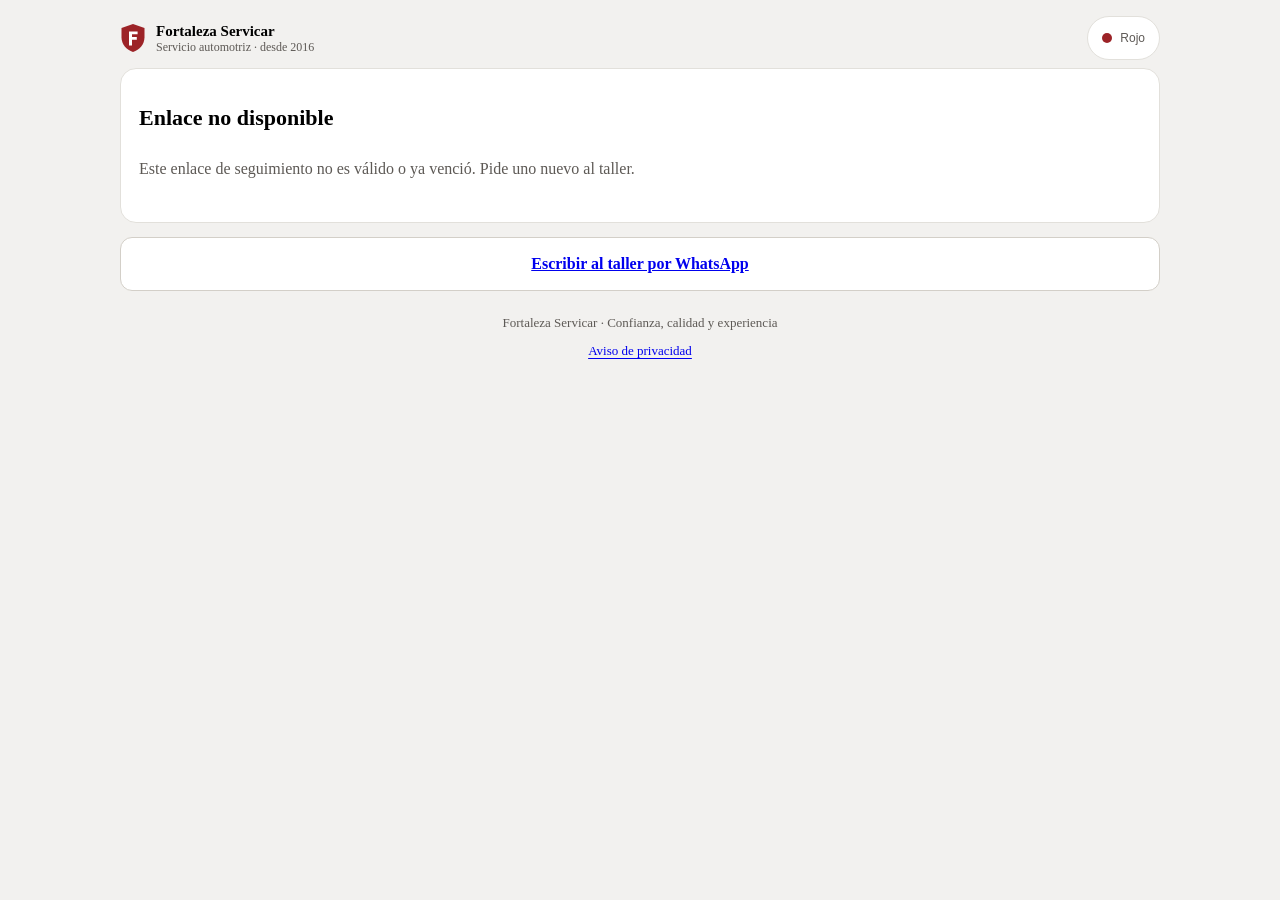
==== prototipo/portal.html @ 67e9c59b "feat(prototype): add customer tracking portal Co-Authored-By: Claude Opus 5.5 <noreply@anthropic.com" ====
<!doctype html>
<html lang="es-MX">
<head>
  <meta charset="utf-8">
  <meta name="viewport" content="width=device-width, initial-scale=1">
  <title>Seguimiento de tu vehículo · Fortaleza Servicar</title>
  <meta name="robots" content="noindex">
  <meta name="referrer" content="no-referrer">
  <script>try { var t = localStorage.getItem('fs-tema'); if (t) document.documentElement.setAttribute('data-theme', t); } catch (e) {}</script>
  <link rel="preconnect" href="https://fonts.googleapis.com">
  <link rel="preconnect" href="https://fonts.gstatic.com" crossorigin>
  <link href="https://fonts.googleapis.com/css2?family=Archivo:wght@400;450;500;550;600;650&display=swap" rel="stylesheet">
  <link rel="stylesheet" href="css/base.css">
  <link rel="stylesheet" href="css/fortaleza.css">
  <link rel="stylesheet" href="css/portal.css">
</head>
<body>
  <div class="portal">
    <header class="p-head">
      <svg viewBox="0 0 26 30" aria-hidden="true"><path d="M13 1 24.5 5v9.2c0 7-4.9 12.6-11.5 14.8C6.4 26.8 1.5 21.2 1.5 14.2V5Z" fill="#9C2327"/><path d="M9 8.5h8.6v2.8h-5.6v2.6h4.8v2.8h-4.8v5.8H9Z" fill="#fff"/></svg>
      <div><b>Fortaleza Servicar</b><span>Servicio automotriz · desde 2016</span></div>
      <button class="p-tema" type="button" id="tema" aria-label="Cambiar el estilo de color"><i></i><span id="tema-n">Rojo</span></button>
    </header>
    <main id="p"></main>
    <p class="foot-p">Fortaleza Servicar · Confianza, calidad y experiencia<br><a href="#aviso" id="aviso-link">Aviso de privacidad</a></p>
  </div>

  <div class="sheet-otp" id="otp" role="dialog" aria-modal="true" aria-labelledby="otp-h">
    <div class="panel-otp">
      <h2 id="otp-h">Confirma tu autorización</h2>
      <p id="otp-p"></p>
      <p class="demo">Prototipo: el código de prueba es 482913. En producción llega por SMS, vale 5 minutos y admite 5 intentos.</p>
      <input class="otp" id="otp-in" inputmode="numeric" autocomplete="one-time-code" maxlength="6" aria-label="Código de 6 dígitos" aria-describedby="otp-hint">
      <div class="otp-hint" id="otp-hint">6 dígitos</div>
      <button class="btn primary big-btn" type="button" id="otp-ok">Autorizar</button>
      <button class="btn ghost big-btn" type="button" id="otp-cancel" style="margin-top:8px">Ahora no</button>
    </div>
  </div>
  <script src="js/datos.js"></script>
  <script src="js/portal.js"></script>
</body>
</html>
---- prototipo/css/fortaleza.css ----
/* Fortaleza Servicar · prototipo
   Estructura tomada de color/fortaleza_servicar_dashboard.html: barra lateral oscura con tarjeta de usuario,
   cabecera blanca con búsqueda y acción primaria, tarjetas de indicadores y tres temas (Deportivo, Oscuro, Clásico).
   El rojo de marca es la acción primaria de la pantalla y el dato principal; el resto es carbón y hueso. */

:root {
  --ground: #f2f1ef;
  --surface: #ffffff;
  --raised: #f7f6f3;
  --active: #e6e3de;
  --border: #e2e0db;
  --rule: #f0eeea;
  --control: #d3cfc8;
  --text: #232222;
  --muted: #5d5955;
  --faint: #6b6762;
  --accent: #9c2327;
  --accent-soft: #fbeaea;
  --primary: #9c2327;
  --primary-hover: #7a0c12;
  --primary-ink: #ffffff;
  --positive: #247b50; --negative: #c4242a; --warning: #92400e;
  --pill-positive-bg: #dcfae5; --pill-positive-ink: #04250e;
  --pill-negative-bg: #ffedea; --pill-negative-ink: #831c1e;
  --pill-warning-bg: #fffbeb; --pill-warning-ink: #92400e;
  --pill-info-bg: #e8f0fe; --pill-info-ink: #1e3a8a;
  --pill-neutral-bg: #efedea; --pill-neutral-ink: #3d3a37;
  --chart-1: var(--accent); --chart-2: #d9a3a5; --chart-3: #8a6d1f; --chart-muted: #d3cfc8;
  --chart-mark: var(--text); --chart-span: 0.06;
  --grid: #ebe8e4; --axis-ink: var(--muted); --ink: var(--text);

  /* barra lateral */
  --side-bg: #1e1e1e; --side-ink: #eeeeee; --side-muted: #b0aca7; --side-hover: rgba(255, 255, 255, 0.07);
  --side-line: rgba(255, 255, 255, 0.12); --side-card: rgba(255, 255, 255, 0.05); --side-accent: #f26b6f;

  /* diagrama de daños: cada tipo lleva color y letra */
  --veh: #5d5955; --glass: #dfe3e6; --tire: #2b2a29; --rim: #a9a5a0;
  --d-rayon: #b45309; --d-rayon-bg: #fff1d6;
  --d-golpe: #c4242a; --d-golpe-bg: #ffe3e0;
  --d-estrellado: #1d4ed8; --d-estrellado-bg: #e3ebff;
  --d-faltante: #3d3a37; --d-faltante-bg: #e6e3de;
  --d-on: #ffffff;
  --c-red: #9c2327; --c-amber: #d98a1e; --c-teal: #1f8a8a; --c-blue: #3b6fb6; --c-plum: #8a3f72; --c-green: #2e8b57; --c-slate: #6b7280; --c-orange: #c8551b;
  --st-recibido: var(--c-slate); --st-en_diagnostico: var(--c-blue); --st-cotizado: var(--c-amber); --st-autorizado: var(--c-teal);
  --st-en_reparacion: var(--c-plum); --st-esperando_refaccion: var(--c-orange); --st-terminado: var(--c-green); --st-entregado: #8a8580;

  --font: "Archivo", system-ui, -apple-system, "Segoe UI", sans-serif;
  --fs-title: 24px; --fs-section: 16px; --fs-kpi: 24px; --fs-body: 14px; --fs-small: 12px;

  --sidebar-width: 232px;
  --pad: 24px; --gap: 16px; --card-pad: 20px;
  --radius-sheet: 14px; --radius-card: 10px; --radius-control: 8px;
  --control-height: 36px; --row-height: 48px; --nav-row: 40px;
  --ease-out: cubic-bezier(0.23, 1, 0.32, 1);
  --t-press: 140ms; --t-hover: 150ms; --t-ui: 200ms;
}

:root[data-theme="oscuro"] {
  --ground: #0d0d0d; --surface: #161616; --raised: #1e1e1e; --active: #2a2a2a;
  --border: #2a2a2a; --rule: #212121; --control: #3d3d3d;
  --text: #f3f4f6; --muted: #a8adb5; --faint: #8f949c;
  --accent: #f26b6f; --accent-soft: #2c1618;
  --primary: #c52a36; --primary-hover: #a8222d;
  --positive: #3fc07a; --negative: #e5566f; --warning: #e5a93b;
  --pill-positive-bg: #172a1d; --pill-positive-ink: #3fc07a;
  --pill-negative-bg: #2c1a20; --pill-negative-ink: #f08a9b;
  --pill-warning-bg: #2b2414; --pill-warning-ink: #e5a93b;
  --pill-info-bg: #16233b; --pill-info-ink: #8db4ff;
  --pill-neutral-bg: #262626; --pill-neutral-ink: #e5e5e5;
  --chart-2: #8a4a4d; --chart-3: #c9a24a; --chart-muted: #4a4a4a; --chart-span: 0.12; --grid: #2b2b2b;
  --side-bg: #050505; --side-line: rgba(255, 255, 255, 0.1);
  --veh: #8f949c; --glass: #26303a; --tire: #000; --rim: #6b6f75;
  --d-rayon: #e5a93b; --d-rayon-bg: #2b2414;
  --d-golpe: #f2707f; --d-golpe-bg: #34191f;
  --d-estrellado: #7fabff; --d-estrellado-bg: #16233b;
  --d-faltante: #c9c5bf; --d-faltante-bg: #2d2d2d;
  --d-on: #111111;
  --c-red: #f26b6f; --c-amber: #f0b24a; --c-teal: #4fc3c3; --c-blue: #6ea2e8; --c-plum: #c274a8; --c-green: #4cc58a; --c-slate: #9aa1ab; --c-orange: #f08a4b; --st-entregado: #7d7a76;
}

:root[data-theme="clasico"] {
  --ground: #f8fafc; --surface: #ffffff; --raised: #f1f5f9; --active: #fbe9e7;
  --border: #e2e8f0; --rule: #eef2f6; --control: #cbd5e1;
  --text: #0f172a; --muted: #475569; --faint: #64748b;
  --accent: #c0392b; --accent-soft: #fdecea;
  --primary: #c0392b; --primary-hover: #962d22;
  --chart-2: #e3a49c; --grid: #e8edf3;
  --side-bg: #ffffff; --side-ink: #0f172a; --side-muted: #475569; --side-hover: #f1f5f9;
  --side-line: #e2e8f0; --side-card: #f8fafc; --side-accent: #c0392b;
  --glass: #e2e8f0; --veh: #475569;
}

body { background: var(--ground); transition: background-color 300ms ease, color 300ms ease; }
[hidden] { display: none !important; }
::selection { background: var(--accent-soft); }

/* ---------- marco: barra lateral oscura + cabecera ---------- */
.app { grid-template-columns: var(--sidebar-width) minmax(0, 1fr); }
.sidebar { background: var(--side-bg); color: var(--side-ink); padding: 12px 12px 14px; gap: 2px; border-right: 1px solid var(--side-line); }
.brand { display: flex; align-items: center; gap: 10px; height: 56px; padding: 0 8px; margin-bottom: 4px; }
.brand svg { width: 28px; height: 32px; flex: none; }
.brand b { display: block; font-size: 15px; line-height: 18px; font-weight: 650; letter-spacing: 0.01em; }
.brand span { display: block; font-size: var(--fs-small); line-height: 16px; color: var(--side-muted); }
.user-card { display: grid; grid-template-columns: 40px minmax(0, 1fr); gap: 4px 10px; align-items: center; margin: 4px 0 10px; padding: 10px; border: 1px solid var(--side-line); border-radius: 12px; background: var(--side-card); }
.user-card .av { grid-row: span 2; width: 40px; height: 40px; border-radius: 50%; display: grid; place-items: center; background: var(--primary); color: #fff; font-weight: 650; position: relative; }
.user-card .av::after { content: ""; position: absolute; right: 0; bottom: 0; width: 11px; height: 11px; border-radius: 50%; background: #34d399; border: 2px solid var(--side-bg); }
.user-card b { font-size: 14px; line-height: 18px; font-weight: 600; overflow: hidden; text-overflow: ellipsis; white-space: nowrap; }
.user-card small { font-size: var(--fs-small); color: var(--side-muted); line-height: 16px; }
.user-card select { grid-column: 1 / -1; margin-top: 6px; height: 36px; padding: 0 8px; border: 1px solid var(--side-line); border-radius: var(--radius-control); background: var(--side-bg); color: var(--side-ink); }
.nav-item { position: relative; color: var(--side-muted); font-weight: 450; white-space: nowrap; }
.nav-item:hover { background: var(--side-hover); color: var(--side-ink); }
.nav-item[aria-current="page"] { background: var(--side-hover); color: var(--side-ink); font-weight: 550; }
.nav-item[aria-current="page"] svg { color: var(--side-accent); }
.nav-item[aria-current="page"]::before { content: ""; position: absolute; left: -12px; top: 8px; bottom: 8px; width: 3px; border-radius: 0 3px 3px 0; background: var(--side-accent); }
.nav-item .count { margin-left: auto; min-width: 20px; height: 20px; padding: 0 6px; border-radius: 10px; background: var(--primary); color: #fff; font-size: var(--fs-small); line-height: 20px; text-align: center; font-variant-numeric: tabular-nums; }
.nav-item .count:empty { display: none; }
.nav-item[aria-disabled="true"] { color: var(--side-muted); opacity: 0.7; }
.nav-item[aria-disabled="true"] .phase { margin-left: auto; font-size: 11px; }
.sidebar .group-label { margin: 18px 8px 6px; color: var(--side-muted); font-size: 12px; font-weight: 600; }
.themes { display: grid; gap: 6px; padding: 12px 4px 0; border-top: 1px solid var(--side-line); margin-top: 10px; }
.themes > span { font-size: 12px; font-weight: 600; color: var(--side-muted); text-align: center; }
.themes div { display: grid; grid-template-columns: repeat(3, 1fr); gap: 2px; padding: 3px; border: 1px solid var(--side-line); border-radius: 12px; }
.themes button { display: inline-flex; align-items: center; justify-content: center; gap: 5px; height: 36px; border: 0; border-radius: 9px; background: transparent; color: var(--side-muted); font-size: 12px; cursor: pointer; transition: background-color var(--t-hover) ease, color var(--t-hover) ease, transform var(--t-press) var(--ease-out); }
.themes button:active { transform: scale(0.97); }
.themes button[aria-pressed="true"] { background: var(--primary); color: #fff; font-weight: 550; }
.themes i { width: 8px; height: 8px; border-radius: 50%; background: var(--c); box-shadow: 0 0 0 1px rgba(255, 255, 255, 0.35); }

.main { display: grid; grid-template-rows: 56px minmax(0, 1fr); min-width: 0; min-height: 100svh; }
.topbar { display: flex; align-items: center; gap: 16px; padding: 0 20px 0 24px; background: var(--surface); border-bottom: 1px solid var(--border); }
.search { position: relative; flex: 1; max-width: 480px; }
.search input { width: 100%; height: 38px; padding: 0 44px 0 38px; border: 1px solid var(--border); border-radius: 999px; background: var(--ground); transition: border-color var(--t-hover) ease; }
.search input:focus { outline: none; border-color: var(--accent); }
.search input::placeholder { color: var(--faint); }
.search svg { position: absolute; left: 13px; top: 12px; width: 14px; height: 14px; color: var(--muted); }
.search kbd { position: absolute; right: 10px; top: 9px; height: 20px; padding: 0 6px; border: 1px solid var(--border); border-radius: 4px; font: 12px/18px var(--font); color: var(--muted); }
.search-results { position: absolute; top: 44px; left: 0; right: 0; z-index: 30; background: var(--surface); border: 1px solid var(--border); border-radius: 12px; box-shadow: 0 8px 24px rgba(0, 0, 0, 0.14); padding: 6px; display: none; transform-origin: top center; }
.search-results.open { display: block; animation: pop 160ms var(--ease-out); }
.search-results a { display: flex; justify-content: space-between; gap: 12px; padding: 8px 10px; border-radius: 8px; }
.search-results a:hover, .search-results a:focus-visible { background: var(--raised); }
.search-results .sub { color: var(--muted); font-size: var(--fs-small); }
.topbar .right { margin-left: auto; display: flex; align-items: center; gap: 14px; color: var(--muted); font-size: var(--fs-small); }
.live { display: inline-flex; align-items: center; gap: 8px; font-weight: 500; }
.live::before { content: ""; width: 8px; height: 8px; border-radius: 50%; background: var(--positive); }
@keyframes pop { from { opacity: 0; transform: scale(0.98) translateY(-2px); } }

.sheet { margin: 12px; background: var(--surface); border: 1px solid var(--border); border-radius: var(--radius-sheet); padding: var(--pad); min-width: 0; }

/* ---------- título ---------- */
.title-row { align-items: flex-end; margin-bottom: 20px; }
.title-row h1 { font-weight: 650; letter-spacing: -0.015em; }
.title-row .sub { font-size: 15px; line-height: 22px; }
.title-row .sub strong { color: var(--text); font-weight: 550; }
.title-row .actions { display: flex; gap: 8px; align-items: center; }
.crumbs { display: flex; align-items: baseline; gap: 8px; font-size: 16px; line-height: 24px; flex-wrap: wrap; }
.crumbs a { color: var(--muted); }
.crumbs a:hover { color: var(--text); }
.crumbs h1 { font-size: 20px; line-height: 28px; font-weight: 650; letter-spacing: -0.01em; }
.chip { display: inline-flex; align-items: center; height: 22px; padding: 0 8px; border-radius: 4px; background: var(--raised); color: var(--muted); font-size: var(--fs-small); white-space: nowrap; flex: none; }
.mono { font-family: "IBM Plex Mono", ui-monospace, monospace; font-size: 13px; }

/* ---------- botones ---------- */
.btn { transition: background-color var(--t-hover) ease, transform var(--t-press) var(--ease-out), border-color var(--t-hover) ease; }
.btn:active { transform: scale(0.97); }
.btn.primary:hover { background: var(--primary-hover); }
.btn svg { width: 14px; height: 14px; }
.btn.small { height: 28px; padding: 0 10px; font-size: 13px; }
.btn[disabled] { opacity: 1; color: var(--faint); cursor: not-allowed; background: var(--raised); }
.btn-link { display: inline-flex; align-items: center; gap: 4px; padding: 0; border: 0; background: none; color: var(--text); font-weight: 550; cursor: pointer; text-underline-offset: 3px; }
.btn-link:hover { text-decoration: underline; }

/* ---------- rejilla del resumen ---------- */
.nowrap { white-space: nowrap; }
.truncate.client { display: block; max-width: 15ch; }
.finding .btn { flex: none; white-space: nowrap; }
.nav-item { white-space: nowrap; }
.stack { display: grid; gap: 16px; min-width: 0; }

.quick { display: flex; flex-wrap: wrap; gap: 8px; padding-bottom: 16px; margin-bottom: 16px; border-bottom: 1px solid var(--border); }
.quick .btn { height: auto; min-height: 44px; padding: 8px 14px; text-align: left; }
.quick .btn svg { color: var(--accent); }
.kpis { grid-auto-flow: row; grid-template-columns: repeat(auto-fit, minmax(150px, 1fr)); gap: 12px; background: none; border: 0; }
.kpis .kpi, .kpis .kpi:nth-child(n) { position: relative; display: block; padding: 14px 16px 16px; background: var(--surface); border: 1px solid var(--border); border-radius: 12px; transition: transform var(--t-ui) var(--ease-out), border-color var(--t-hover) ease; }
@media (hover: hover) and (pointer: fine) { a.kpi:hover { transform: translateY(-2px); border-color: var(--control); } }
a.kpi:active { transform: scale(0.98); }
.kpi-top { display: flex; align-items: center; justify-content: space-between; gap: 8px; }
.kpi-ico { width: 32px; height: 32px; border-radius: 10px; display: grid; place-items: center; background: var(--accent-soft); color: var(--accent); flex: none; }
.kpi-ico svg { width: 16px; height: 16px; }
.kpi-label { font-size: 13px; font-weight: 600; }
.kpi-value { font-weight: 650; }
.kpi-value.lead { font-size: 30px; }
.kpi .cap { margin-top: 4px; font-size: var(--fs-small); color: var(--muted); line-height: 16px; }
.kpi .cap.neg { color: var(--negative); }

.finding { display: flex; align-items: center; justify-content: space-between; gap: 16px; padding: 12px 16px; border-radius: var(--radius-card); background: var(--accent-soft); color: #5e1215; }
.finding p { line-height: 20px; }
.finding strong { font-weight: 600; }

/* ---------- tablas ---------- */
.panel.flush { padding: 0; }
.panel.flush > header { padding: 16px var(--card-pad) 0; margin-bottom: 8px; }
.panel.flush table th:first-child, .panel.flush table td:first-child { padding-left: var(--card-pad); }
.panel.flush table th:last-child, .panel.flush table td:last-child { padding-right: var(--card-pad); }
table { font-size: var(--fs-body); }
td { vertical-align: middle; padding-top: 10px; padding-bottom: 10px; }
td .sub { margin-top: 2px; line-height: 16px; }
td .id { font-weight: 550; }
tbody tr.link { cursor: pointer; transition: background-color var(--t-hover) ease; }
@media (hover: hover) and (pointer: fine) { tbody tr.link:hover td { background: var(--raised); } }
tbody tr.link:focus-visible { outline: 2px solid var(--accent); outline-offset: -2px; }
.n { text-align: right; font-variant-numeric: tabular-nums; white-space: nowrap; }
.unit { color: var(--muted); font-size: var(--fs-small); margin-left: 2px; }
.dash { color: var(--faint); }
tfoot td { border-top: 1px solid var(--border); border-bottom: 0; font-weight: 600; }

/* días en taller: barra fina con la marca del promedio de octubre (elemento propio del taller) */
.days { display: grid; grid-template-columns: 34px 64px; align-items: center; gap: 8px; justify-content: end; }
.days .bar { position: relative; height: 6px; border-radius: 3px; background: var(--rule); }
.days .bar i { position: absolute; left: 0; top: 0; bottom: 0; border-radius: 3px; background: var(--muted); }
.days .bar i.over { background: var(--accent); }
.days .bar b { position: absolute; top: -3px; width: 1px; height: 12px; background: var(--text); }

/* estatus: una marca por fila, tinte pálido con tinta del mismo tono */
.pill.info { background: var(--pill-info-bg); color: var(--pill-info-ink); }
.pill .dot { width: 6px; height: 6px; border-radius: 50%; background: currentColor; }

/* personas: inicial estable sobre un tinte pálido propio */
.who { display: inline-flex; align-items: center; gap: 8px; white-space: nowrap; }
.avatar { width: 22px; height: 22px; border-radius: 50%; display: inline-grid; place-items: center; font-size: 11px; font-weight: 600; flex: none; color: #232222; }

/* ---------- listas del riel ---------- */
.list-row { display: grid; grid-template-columns: minmax(0, 1fr) auto; gap: 4px 12px; align-items: center; padding: 11px 0; }
.list-row + .list-row { border-top: 1px solid var(--rule); }
.list-row .t { font-weight: 550; white-space: nowrap; overflow: hidden; text-overflow: ellipsis; }
.list-row .s { color: var(--muted); font-size: var(--fs-small); grid-column: 1; line-height: 16px; }
.list-row .r { grid-row: 1 / span 2; grid-column: 2; display: grid; justify-items: end; gap: 4px; }

/* ---------- pestañas y barra de herramientas ---------- */
.tabs { gap: 22px; overflow-x: auto; scrollbar-width: none; }
.tabs a { white-space: nowrap; padding: 10px 0 11px; }
.tabs a .c { margin-left: 6px; color: var(--faint); font-variant-numeric: tabular-nums; }
.tabs a[aria-selected="true"]::after { background: var(--accent); left: -4px; right: -4px; }
.tabs a:hover { color: var(--text); }
.toolbar { display: flex; align-items: center; gap: 8px; margin: 22px 0 12px; }
.toolbar .spacer { flex: 1; }
.toolbar .count { color: var(--muted); }
.toolbar input { width: 300px; height: 32px; padding: 0 12px; border: 1px solid var(--control); border-radius: var(--radius-control); }

/* tablero por estatus */
.board { display: grid; grid-template-columns: repeat(5, minmax(0, 1fr)); gap: 12px; align-items: start; }
.col { background: var(--raised); border-radius: var(--radius-card); padding: 10px; min-height: 120px; }
.col h3 { display: flex; justify-content: space-between; font-size: 13px; font-weight: 600; padding: 2px 4px 10px; }
.col h3 span { color: var(--muted); font-weight: 400; }
.card { display: block; background: var(--surface); border: 1px solid var(--border); border-radius: 6px; padding: 10px 12px; transition: border-color var(--t-hover) ease, transform var(--t-press) var(--ease-out); }
.card + .card { margin-top: 8px; }
.card:hover { border-color: var(--control); }
.card:active { transform: scale(0.98); }
.card .t { font-weight: 550; }
.card .s { color: var(--muted); font-size: var(--fs-small); line-height: 16px; margin-top: 2px; }
.card .f { display: flex; justify-content: space-between; align-items: center; margin-top: 8px; font-size: var(--fs-small); }
.col .empty { min-height: 64px; background: var(--surface); font-size: var(--fs-small); }

/* ---------- detalle ---------- */
.detail-head { display: flex; align-items: flex-start; justify-content: space-between; gap: 16px; margin-bottom: 12px; }
.detail-head .sub { color: var(--muted); margin-top: 2px; }
.facts { display: grid; grid-template-columns: repeat(4, minmax(0, 1fr)); border: 1px solid var(--border); border-radius: var(--radius-card); margin-bottom: 16px; }
.facts > div { padding: 12px 16px; min-width: 0; }
.facts > div + div { border-left: 1px solid var(--border); }
.facts dt { color: var(--muted); font-size: var(--fs-small); }
.facts dd { margin-top: 4px; font-weight: 500; overflow: hidden; text-overflow: ellipsis; white-space: nowrap; }
.facts .warn { color: var(--warning); font-size: var(--fs-small); font-weight: 400; white-space: normal; }
.detail-grid { display: grid; grid-template-columns: minmax(0, 1fr) 360px; gap: 16px; align-items: start; }
.steps { display: flex; gap: 0; margin: 4px 0 18px; }
.steps li { flex: 1; position: relative; padding-top: 14px; font-size: var(--fs-small); color: var(--faint); }
.steps li::before { content: ""; position: absolute; top: 4px; left: 0; right: 4px; height: 3px; border-radius: 2px; background: var(--rule); }
.steps li.done { color: var(--muted); } .steps li.done::before { background: var(--text); }
.steps li.now { color: var(--text); font-weight: 600; } .steps li.now::before { background: var(--accent); }

/* cascada cobro → utilidad: la fórmula del Excel, partida por partida */
.cascade { display: grid; gap: 0; }
.cascade .line { display: grid; grid-template-columns: minmax(0, 1fr) auto; gap: 2px 12px; padding: 9px 0; align-items: baseline; }
.cascade .line + .line { border-top: 1px solid var(--rule); }
.cascade .line .bar { grid-column: 1 / -1; height: 6px; border-radius: 3px; background: var(--rule); position: relative; overflow: hidden; }
.cascade .line .bar i { position: absolute; top: 0; bottom: 0; border-radius: 3px; background: var(--chart-muted); }
.cascade .line.res .bar i { background: var(--accent); }
.cascade .line.total { font-weight: 600; }
.cascade .line.res .v { font-weight: 600; color: var(--accent); }
.cascade .line .lbl small { color: var(--muted); font-size: var(--fs-small); margin-left: 6px; }
.cascade .note { margin-top: 10px; color: var(--muted); font-size: var(--fs-small); line-height: 16px; }

.locked { display: grid; gap: 4px; padding: 14px 16px; border-radius: var(--radius-card); background: var(--raised); color: var(--muted); }
.locked b { color: var(--text); font-weight: 550; }
.sec-title { display: flex; align-items: baseline; justify-content: space-between; gap: 12px; margin: 22px 0 6px; }
.sec-title:first-child { margin-top: 0; }
.sec-title h2 { font-size: var(--fs-section); font-weight: 600; }
.sec-title .meta { color: var(--muted); font-size: var(--fs-small); }

/* ---------- recepción ---------- */
.form-grid { display: grid; grid-template-columns: minmax(0, 1fr) 380px; gap: 24px; align-items: start; }
.fieldset { border: 0; padding: 0; margin: 0 0 28px; min-width: 0; }
.fieldset > legend { font-size: var(--fs-section); font-weight: 600; margin-bottom: 4px; padding: 0; }
.fieldset > .desc { color: var(--muted); margin-bottom: 14px; }
.fields { display: grid; grid-template-columns: repeat(4, minmax(0, 1fr)); gap: 16px; align-items: start; }
.fields .field { align-content: start; }
.fields .seg { justify-self: start; }
.fields .span2 { grid-column: span 2; } .fields .span4 { grid-column: 1 / -1; }
.field label { font-size: 14px; }
.field .hint { line-height: 16px; }
.field .hint.err { color: var(--negative); }
.input, select.input, textarea.input { width: 100%; }
textarea.input { height: auto; min-height: 76px; padding: 8px 12px; line-height: 20px; resize: vertical; }
select.input:disabled { color: var(--faint); background: var(--raised); }
.input[aria-invalid="true"] { border-color: var(--negative); }
.ref-card { display: grid; grid-template-columns: repeat(3, minmax(0, 1fr)); border: 1px solid var(--border); border-radius: var(--radius-card); margin-top: 16px; }
.ref-card > div { padding: 12px 14px; min-width: 0; }
.ref-card > div + div { border-left: 1px solid var(--border); }
.ref-card dt { color: var(--muted); font-size: var(--fs-small); }
.ref-card dd { margin-top: 4px; font-size: 18px; font-weight: 550; }
.ref-card dd small { font-size: 13px; color: var(--muted); font-weight: 400; }
.ref-card .note { grid-column: 1 / -1; border-left: 0; border-top: 1px solid var(--border); color: var(--muted); font-size: var(--fs-small); line-height: 16px; }

.fuel { display: inline-flex; }
.seg { display: inline-flex; padding: 2px; border-radius: 8px; background: var(--raised); gap: 2px; }
.seg button { height: 32px; min-width: 44px; padding: 0 10px; border: 0; border-radius: 6px; background: transparent; color: var(--muted); cursor: pointer; transition: background-color var(--t-hover) ease, color var(--t-hover) ease; }
.seg button[aria-pressed="true"] { background: var(--surface); color: var(--text); font-weight: 550; box-shadow: 0 0 0 1px var(--border); }

.checklist { display: grid; grid-template-columns: repeat(2, minmax(0, 1fr)); column-gap: 24px; }
.check-row { display: grid; grid-template-columns: minmax(0, 1fr) auto; align-items: center; gap: 8px; min-height: 44px; border-bottom: 1px solid var(--rule); }
.check-row span { white-space: nowrap; overflow: hidden; text-overflow: ellipsis; }
.tri { display: inline-flex; gap: 2px; padding: 2px; border-radius: 8px; background: var(--raised); }
.tri button { height: 28px; padding: 0 9px; border: 0; border-radius: 6px; background: transparent; color: var(--muted); font-size: 13px; cursor: pointer; transition: background-color var(--t-hover) ease, color var(--t-hover) ease; }
.tri button[aria-pressed="true"][data-v="bien"] { background: var(--pill-positive-bg); color: var(--pill-positive-ink); font-weight: 550; }
.tri button[aria-pressed="true"][data-v="danado"] { background: var(--pill-negative-bg); color: var(--pill-negative-ink); font-weight: 550; }
.tri button[aria-pressed="true"][data-v="no"] { background: var(--pill-neutral-bg); color: var(--pill-neutral-ink); font-weight: 550; }
.check-tools { display: flex; align-items: center; gap: 12px; margin: -4px 0 8px; }
.check-tools .progress { color: var(--muted); font-size: var(--fs-small); }

.side-sticky { position: sticky; top: 16px; display: grid; gap: 16px; }
.steps-cap { display: none; }

/* ---------- diagrama de daños: 5 vistas, una herramienta por tipo de daño ---------- */
.dmg { display: grid; gap: 14px; }
.t-rayon { --d: var(--d-rayon); --d-bg: var(--d-rayon-bg); }
.t-golpe { --d: var(--d-golpe); --d-bg: var(--d-golpe-bg); }
.t-estrellado { --d: var(--d-estrellado); --d-bg: var(--d-estrellado-bg); }
.t-faltante { --d: var(--d-faltante); --d-bg: var(--d-faltante-bg); }
.dmg-tools { display: flex; flex-wrap: wrap; gap: 8px; align-items: center; }
.dmg-tools .lead-in { color: var(--muted); font-size: var(--fs-small); margin-right: 4px; }
.tool { display: inline-flex; align-items: center; gap: 8px; min-height: 44px; padding: 0 14px 0 8px; border: 1px solid var(--control); border-radius: 999px; background: var(--surface); cursor: pointer; transition: background-color var(--t-hover) ease, border-color var(--t-hover) ease, transform var(--t-press) var(--ease-out); }
.tool:active { transform: scale(0.97); }
.tool .dot, .hit-row .dot { width: 26px; height: 26px; border-radius: 50%; display: grid; place-items: center; font-size: 12px; font-weight: 700; background: var(--d-bg); color: var(--d); border: 1.5px solid var(--d); flex: none; }
.tool[aria-pressed="true"] { border-color: var(--text); border-width: 2px; padding: 0 13px 0 7px; background: var(--raised); font-weight: 550; }
.views { display: grid; grid-template-columns: repeat(2, minmax(0, 1fr)); gap: 12px; }
.view-card { border: 1px solid var(--border); border-radius: 12px; padding: 10px 12px 6px; background: var(--raised); min-width: 0; }
.view-card.wide { grid-column: 1 / -1; }
.view-card h3 { font-size: 13px; color: var(--muted); font-weight: 600; }
.view-card svg { width: 100%; height: auto; }
.view-card.wide svg { max-height: 190px; }
.vh { fill: var(--surface); stroke: var(--veh); stroke-width: 1.5; stroke-linejoin: round; }
.gl { fill: var(--glass); stroke: var(--veh); stroke-width: 1; pointer-events: none; }
.ln { fill: none; stroke: var(--veh); stroke-width: 1; stroke-linecap: round; pointer-events: none; }
.lamp { fill: var(--surface); stroke: var(--veh); stroke-width: 1; pointer-events: none; }
.ground { stroke: var(--control); stroke-width: 1; stroke-dasharray: 3 4; }
.tire { fill: var(--tire); pointer-events: none; }
.rim { fill: var(--rim); pointer-events: none; }
.arch { fill: var(--raised); stroke: var(--veh); stroke-width: 1; pointer-events: none; }
.z { fill: transparent; stroke: transparent; stroke-width: 8; cursor: pointer; transition: fill var(--t-hover) ease; }
.zg:focus-visible { outline: none; }
.zg:focus-visible .z { stroke: var(--accent); stroke-width: 2.5; }
@media (hover: hover) and (pointer: fine) { .zg:not(.on):hover .z { fill: var(--accent-soft); } }
.zg.on .z { fill: var(--d-bg); stroke: var(--d); stroke-width: 1.5; }
.bd { fill: var(--d); pointer-events: none; }
.bt { fill: var(--d-on); font: 700 11px/1 var(--font); text-anchor: middle; dominant-baseline: central; pointer-events: none; }
.dmg-none { display: flex; align-items: center; gap: 10px; min-height: 44px; }
.dmg-none input { width: 22px; height: 22px; accent-color: var(--primary); flex: none; }
.dmg-none label { font-weight: 450; }
.hits-list { display: grid; }
.hit-row { display: grid; grid-template-columns: auto minmax(0, 1fr) minmax(0, 1.3fr) 44px; gap: 10px; align-items: center; min-height: 56px; border-bottom: 1px solid var(--rule); }
.hit-row .what b { display: block; font-weight: 550; }
.hit-row .what span { color: var(--muted); font-size: var(--fs-small); }
.hit-row input { height: 40px; padding: 0 10px; border: 1px solid var(--control); border-radius: var(--radius-control); background: var(--surface); width: 100%; }
.hit-rm { width: 44px; height: 44px; display: grid; place-items: center; border: 0; border-radius: 8px; background: none; color: var(--muted); cursor: pointer; }
.hit-rm:hover { background: var(--raised); color: var(--text); }
.hit-rm svg { width: 16px; height: 16px; }
.hits-empty { color: var(--muted); font-size: var(--fs-small); padding: 6px 0; }
.summary .row { padding: 8px 0; min-height: 36px; justify-content: space-between; }
.summary .row span:first-child { color: var(--muted); }
.summary .row span:last-child { text-align: right; font-weight: 500; }

/* ---------- aviso ---------- */
.toast { position: fixed; right: 24px; bottom: 24px; z-index: 50; display: flex; gap: 12px; align-items: center; max-width: 420px; padding: 12px 16px; border-radius: 8px; background: var(--text); color: #fff; box-shadow: 0 10px 30px rgba(0, 0, 0, 0.18); transition: opacity 200ms ease, transform 260ms var(--ease-out); }
.toast[hidden] { display: flex; opacity: 0; transform: translateY(12px); pointer-events: none; }
.toast a { color: #fff; text-decoration: underline; text-underline-offset: 3px; font-weight: 550; white-space: nowrap; }

.placeholder-screen { display: grid; gap: 12px; max-width: 620px; }
.placeholder-screen p { color: var(--muted); line-height: 22px; }

/* ---------- tableta ---------- */
@media (max-width: 1180px) {
  td .sub, .kpi .cap, .list-row .s, .panel .meta, .card .s, .sec-title .meta, .unit, .facts dt, .ref-card dt, .stamp, .steps li { font-size: 13px; line-height: 18px; }
  .panel > header { flex-wrap: wrap; }
  .detail-grid, .form-grid { grid-template-columns: minmax(0, 1fr); }
  .dgrid, .dgrid.w21 { grid-template-columns: minmax(0, 1fr); }
  .side-sticky { position: static; grid-template-columns: repeat(2, minmax(0, 1fr)); }
  .board { grid-template-columns: repeat(3, minmax(0, 1fr)); }
}

/* ---------- teléfono: el marco desaparece y la hoja es la pantalla ---------- */
.mobile-bar { display: none; }
@media (max-width: 860px) {
  .app { display: block; }
  .main { grid-template-rows: auto; }
  .topbar { display: none; }
  .mobile-bar { display: flex; align-items: center; gap: 8px; height: 48px; padding: 0 12px; position: sticky; top: 0; z-index: 10; background: var(--surface); border-bottom: 1px solid var(--border); }
  .mobile-bar .title { flex: 1; font-weight: 600; white-space: nowrap; overflow: hidden; text-overflow: ellipsis; }
  .mobile-bar .icon { width: 44px; height: 44px; display: grid; place-items: center; border: 0; background: none; border-radius: 8px; }
  .mobile-bar .icon svg { width: 20px; height: 20px; }
  .sidebar { padding-top: 8px; }
  .quick .btn { flex: 1 1 calc(50% - 8px); }
  .hit-row { grid-template-columns: auto minmax(0, 1fr) 44px; }
  .hit-row input { grid-column: 1 / -1; grid-row: 2; margin-bottom: 10px; }
  .sidebar .close { display: grid; }
  .sheet { margin: 0; border-radius: 0; border-width: 0; padding: 16px; min-height: calc(100svh - 48px); }
  .views { grid-template-columns: minmax(0, 1fr); }
  .view-card.wide svg { max-height: none; }
  .title-row { flex-direction: column; align-items: stretch; gap: 12px; }
  .title-row .actions .btn.primary { flex: 1; height: 44px; }
  .title-row h1 { font-size: 22px; }
  .side-sticky { grid-template-columns: minmax(0, 1fr); }
  .pbar { width: 44px; }
  .steps-cap { display: block; font-weight: 600; margin: 4px 0 6px; }
  .steps { margin-top: 0; gap: 4px; }
  .steps li { padding-top: 6px; }
  .steps li span { position: absolute; width: 1px; height: 1px; overflow: hidden; clip-path: inset(50%); white-space: nowrap; }
  .finding { flex-direction: column; align-items: stretch; }
  .finding .btn { height: 44px; }
  .facts, .ref-card { grid-template-columns: repeat(2, minmax(0, 1fr)); }
  .facts > div:nth-child(3), .ref-card > div:nth-child(3) { border-left: 0; }
  .facts > div:nth-child(n + 3), .ref-card > div:nth-child(n + 3) { border-top: 1px solid var(--border); }
  .ref-card > div:nth-child(3) { grid-column: 1 / -1; }
  .fields { grid-template-columns: repeat(2, minmax(0, 1fr)); }
  .fields .span2 { grid-column: 1 / -1; }
  .checklist { grid-template-columns: minmax(0, 1fr); }
  .board { grid-template-columns: minmax(0, 1fr); }
  .toolbar { flex-wrap: wrap; }
  .toolbar input { width: 100%; height: 44px; }
  .input, select.input { height: 44px; }
  .tri button, .seg button { height: 36px; }
  /* tablas → filas de dos líneas */
  table.respond thead { display: none; }
  table.respond, table.respond tbody, table.respond tr, table.respond td { display: block; width: 100%; }
  table.respond tr { display: grid; grid-template-columns: minmax(0, 1fr) auto; column-gap: 12px; padding: 12px 16px; border-bottom: 1px solid var(--rule); }
  table.respond td { padding: 0; border: 0; }
  table.respond td.m-hide { display: none; }
  table.respond td.m-right { grid-column: 2; grid-row: 1 / span 2; align-self: center; text-align: right; }
  table.respond td.m-line2 { grid-column: 1; color: var(--muted); font-size: 13px; }
  table.respond .truncate.client { max-width: none; }
  table.respond td.nowrap { white-space: normal; }
  .panel.flush table.respond td:first-child { padding-left: 0; }
  .toast { left: 16px; right: 16px; bottom: 16px; max-width: none; }
}
.sidebar .close { display: none; }
@media (prefers-reduced-motion: reduce) { .search-results.open { animation: none; } .toast { transition: opacity 200ms ease; } }

/* ---------- dashboard ---------- */
.period { display: inline-flex; align-items: center; gap: 8px; height: 40px; padding: 0 14px; border: 1px solid var(--border); border-radius: 10px; background: var(--surface); font-weight: 500; white-space: nowrap; }
.period svg { width: 14px; height: 14px; color: var(--accent); }
.strip { display: grid; grid-template-columns: repeat(auto-fit, minmax(220px, 1fr)); gap: 12px; margin: 12px 0 16px; }
.strip-item { display: flex; align-items: center; gap: 12px; min-height: 64px; padding: 10px 14px; background: var(--surface); border: 1px solid var(--border); border-radius: 12px; transition: border-color var(--t-hover) ease, transform var(--t-press) var(--ease-out); }
@media (hover: hover) and (pointer: fine) { .strip-item:hover { border-color: var(--control); } }
.strip-item:active { transform: scale(0.98); }
.strip-item.alert { border-left: 3px solid var(--negative); }
.strip-item .s-txt { flex: 1; min-width: 0; display: grid; }
.strip-item .s-txt b { font-weight: 600; }
.strip-item small, .attn small { color: var(--muted); font-size: 13px; line-height: 16px; overflow: hidden; text-overflow: ellipsis; white-space: nowrap; }
.strip-item > svg { width: 14px; height: 14px; color: var(--faint); flex: none; }
.s-ico { width: 40px; height: 40px; border-radius: 12px; display: grid; place-items: center; flex: none; }
.s-ico svg { width: 18px; height: 18px; }
.s-ico.info { background: var(--pill-info-bg); color: var(--pill-info-ink); }
.s-ico.warn { background: var(--pill-warning-bg); color: var(--pill-warning-ink); }
.s-ico.pos { background: var(--pill-positive-bg); color: var(--pill-positive-ink); }
.s-ico.neg { background: var(--pill-negative-bg); color: var(--pill-negative-ink); }
.dgrid { display: grid; grid-template-columns: repeat(2, minmax(0, 1fr)); gap: 16px; margin-bottom: 16px; align-items: start; }
.dgrid.w21 { grid-template-columns: minmax(0, 2fr) minmax(0, 1fr); }
.panel > header h2 { display: flex; align-items: center; gap: 8px; }
.panel > header h2 svg { width: 16px; height: 16px; color: var(--accent); flex: none; }
table.wf td { vertical-align: middle; }
.pbar { display: inline-block; width: 90px; height: 6px; border-radius: 3px; background: var(--rule); vertical-align: middle; position: relative; overflow: hidden; }
.pbar i { position: absolute; inset: 0 auto 0 0; background: var(--c, var(--accent)); border-radius: 3px; transform-origin: left; animation: grow 700ms var(--ease-out) backwards; }
.pct { margin-left: 8px; color: var(--muted); font-variant-numeric: tabular-nums; }
.attn { display: flex; align-items: center; gap: 12px; min-height: 56px; padding: 8px 0; }
.attn + .attn { border-top: 1px solid var(--rule); }
.attn > span:last-child { display: grid; min-width: 0; }
.attn b { font-weight: 550; overflow: hidden; text-overflow: ellipsis; white-space: nowrap; }
@media (hover: hover) and (pointer: fine) { .attn:hover b { text-decoration: underline; text-underline-offset: 3px; } }
@media (max-width: 1180px) { .dgrid, .dgrid.w21 { grid-template-columns: minmax(0, 1fr); } }
@media (max-width: 560px) { table.wf th:last-child, table.wf td:last-child { display: none; } table.wf th, table.wf td { padding-left: 8px; padding-right: 8px; } }

/* ---------- movimiento: entrada escalonada, magnificación y gráficas ---------- */
@keyframes rise { from { opacity: 0; transform: translateY(10px) scale(0.985); } }
@keyframes grow { from { transform: scaleX(0); } }
[data-rise] { animation: rise 420ms var(--ease-out) backwards; animation-delay: calc(var(--i, 0) * 45ms); }
.kpi-ico { background: var(--accent-soft); background: color-mix(in srgb, var(--tono, var(--accent)) 15%, var(--surface)); color: var(--tono, var(--accent)); }
.spark { height: 34px; margin-top: 8px; }
.spark svg { width: 100%; height: 34px; }
.kpis .kpi, .kpis .kpi:nth-child(n) { transition: transform var(--t-ui) var(--ease-out), border-color var(--t-hover) ease, box-shadow var(--t-ui) ease; }
.strip-item { position: relative; transition: border-color var(--t-hover) ease, transform var(--t-ui) var(--ease-out), box-shadow var(--t-ui) ease; }
@media (hover: hover) and (pointer: fine) {
  a.kpi:hover { transform: translateY(-3px) scale(1.025); border-color: var(--control); box-shadow: 0 14px 26px -12px rgba(0, 0, 0, 0.28); z-index: 2; }
  .strip-item:hover { transform: scale(1.025); border-color: var(--control); box-shadow: 0 12px 22px -12px rgba(0, 0, 0, 0.26); z-index: 2; }
  .quick .btn:hover { transform: translateY(-1px) scale(1.03); }
  .col .card:hover { transform: scale(1.02); }
}
.quick .btn { transition: transform var(--t-ui) var(--ease-out), background-color var(--t-hover) ease; }
.quick .btn:active { transform: scale(0.97); }

/* transiciones de vista: fundido, y el nombre de la orden y la píldora del menú viajan como elementos compartidos */
.nav-item[aria-current="page"] { view-transition-name: nav-pill; }
::view-transition-old(root), ::view-transition-new(root) { animation-duration: 220ms; animation-timing-function: cubic-bezier(0.23, 1, 0.32, 1); }
::view-transition-group(orden), ::view-transition-group(nav-pill) { animation-duration: 320ms; animation-timing-function: cubic-bezier(0.23, 1, 0.32, 1); }

.g-host { position: relative; }
.g-host svg { display: block; max-width: none; }
.g-t { font: 12px var(--font); fill: var(--axis-ink); }
.g-grid { stroke: var(--grid); stroke-width: 1; }
.g-guide { stroke: var(--control); stroke-dasharray: 3 3; opacity: 0; transition: opacity 120ms ease; pointer-events: none; }
.g-pt { fill: var(--surface); stroke-width: 2.5; transform-box: fill-box; transform-origin: center; transition: transform 160ms var(--ease-out); pointer-events: none; }
.g-pt.on { transform: scale(1.6); }
.g-tip { position: absolute; top: 0; left: 0; z-index: 3; min-width: 170px; padding: 8px 10px; background: var(--text); color: var(--surface); border-radius: 8px; font-size: 12px; line-height: 18px; opacity: 0; pointer-events: none; transition: opacity 120ms ease, transform 90ms ease; }
.g-tip b { display: block; font-weight: 600; }
.g-tip span { display: flex; align-items: center; gap: 6px; }
.g-tip strong { margin-left: auto; padding-left: 12px; font-weight: 600; }
.g-tip i, .g-legend i { width: 8px; height: 8px; border-radius: 50%; flex: none; display: inline-block; }
.g-legend { display: flex; gap: 16px; flex-wrap: wrap; margin-top: 8px; font-size: 13px; color: var(--muted); }
.g-legend span { display: inline-flex; align-items: center; gap: 6px; }
.g-leg { list-style: none; margin: 0; padding: 0; display: grid; gap: 2px; }
.g-leg li { display: grid; grid-template-columns: 12px minmax(0, 1fr) auto; gap: 8px; align-items: center; min-height: 32px; padding: 0 8px; border-radius: 8px; transition: background-color var(--t-hover) ease, transform 160ms var(--ease-out); }
.g-leg li i { width: 10px; height: 10px; border-radius: 3px; background: var(--c); }
.g-leg li.on { background: var(--raised); transform: translateX(3px); }
.g-hrow { display: grid; grid-template-columns: 90px minmax(0, 1fr) auto; gap: 12px; align-items: center; min-height: 40px; border-radius: 8px; }
.g-track { height: 12px; border-radius: 6px; background: var(--rule); overflow: hidden; transition: height 160ms var(--ease-out); }
.g-track i { display: block; height: 100%; width: var(--w); border-radius: inherit; background: var(--c); transform-origin: left; animation: grow 700ms var(--ease-out) var(--d, 0ms) backwards; }
@media (hover: hover) and (pointer: fine) { .g-hrow:hover .g-track { height: 18px; } }
.g-hrow:focus-visible .g-track { height: 18px; }
.g-hv { font-variant-numeric: tabular-nums; font-weight: 550; }

/* ---------- cobrado (hero), pastel, ventana de cobros ---------- */
.panel.hero { margin-bottom: 16px; background: var(--surface); background: color-mix(in srgb, var(--accent) 4%, var(--surface)); }
.hero > header { align-items: flex-start; flex-wrap: wrap; }
.hero > header .meta { display: block; margin-top: 2px; }
.hero-big { display: flex; align-items: baseline; flex-wrap: wrap; gap: 6px 14px; margin: -6px 0 6px; }
.hero-big .num { font: 650 46px/1.05 var(--font); letter-spacing: -0.02em; color: var(--accent); }
.hero-sub { color: var(--muted); }
.hero-chart { margin: 0 -8px; }
.chart-click { cursor: pointer; border-radius: 12px; transition: background-color var(--t-hover) ease; }
@media (hover: hover) and (pointer: fine) { .chart-click:hover { background: color-mix(in srgb, var(--accent) 4%, transparent); } }
.hero-stats { display: grid; grid-template-columns: repeat(auto-fit, minmax(180px, 1fr)); gap: 12px; margin-top: 12px; padding-top: 14px; border-top: 1px solid var(--border); }
.hero-stats span { display: block; color: var(--muted); font-size: 13px; }
.hero-stats b { font-size: 20px; font-weight: 650; }
.hero-stats small { display: block; color: var(--muted); font-size: 13px; }
.btn.icon-only { width: 40px; padding: 0; }
.btn.icon-only svg { width: 16px; height: 16px; }
.gira svg { animation: spin 450ms var(--ease-out); }
@keyframes spin { to { transform: rotate(360deg); } }
@keyframes pulso { 0% { box-shadow: 0 0 0 0 color-mix(in srgb, var(--pulso, var(--positive)) 55%, transparent); } 100% { box-shadow: 0 0 0 9px transparent; } }
.live::before { animation: pulso 2s ease-out infinite; }
.strip-item.alert .s-ico { --pulso: var(--negative); animation: pulso 2s ease-out infinite; }
.feed { animation: rise 380ms var(--ease-out) backwards; animation-delay: calc(var(--i, 0) * 55ms + 250ms); }

.seg2 { position: relative; display: inline-flex; padding: 3px; border-radius: 10px; background: var(--raised); border: 1px solid var(--border); }
.seg2 .ind { position: absolute; left: 0; top: 3px; bottom: 3px; width: 0; border-radius: 8px; background: var(--surface); box-shadow: 0 0 0 1px var(--control); transition: transform 240ms var(--ease-out), width 240ms var(--ease-out); }
.seg2 button { position: relative; z-index: 1; min-width: 60px; height: 36px; padding: 0 12px; border: 0; background: transparent; color: var(--muted); border-radius: 8px; cursor: pointer; transition: color var(--t-hover) ease; }
.seg2 button[aria-selected="true"] { color: var(--text); font-weight: 600; }

.g-pie { display: grid; grid-template-columns: minmax(0, 240px) minmax(0, 1fr); gap: 20px; align-items: center; }
.g-pie svg { width: 100%; max-width: 240px; height: auto; overflow: visible; }
.g-slice { cursor: pointer; outline: none; transition: transform 180ms var(--ease-out); }
.g-slice path { stroke: var(--surface); stroke-width: 2; }
.g-slice.on, .g-slice:focus-visible { transform: translate(var(--dx), var(--dy)); }
.g-pill { fill: var(--surface); }
.g-pv { font: 650 14px var(--font); fill: var(--text); text-anchor: middle; dominant-baseline: central; pointer-events: none; }
.g-leg li b small { color: var(--muted); font-weight: 400; margin-left: 4px; }
.g-leg .g-total { grid-template-columns: minmax(0, 1fr) auto; border-top: 1px solid var(--rule); border-radius: 0; margin-top: 4px; font-weight: 600; }
.g-bar { cursor: pointer; outline: none; transform-box: fill-box; transform-origin: 50% 100%; transition: transform 160ms var(--ease-out), fill-opacity 160ms ease; }
.g-bar.on { transform: scale(1.1, 1.03); fill-opacity: 1; }
@media (max-width: 560px) { .g-pie { grid-template-columns: minmax(0, 1fr); justify-items: center; } .g-leg { width: 100%; } .hero-big .num { font-size: 36px; } .hero > header .btn { width: 100%; } }

.dlg { width: min(980px, calc(100vw - 24px)); max-height: min(92svh, 880px); padding: 0; border: 1px solid var(--border); border-radius: 18px; background: var(--surface); color: var(--text); overflow: auto; box-shadow: 0 30px 80px -20px rgba(0, 0, 0, 0.5); }
.dlg::backdrop { background: rgba(20, 18, 18, 0.5); backdrop-filter: blur(3px); animation: fade 200ms ease both; }
.dlg[open] { animation: dlg-in 260ms var(--ease-out); }
.dlg.sale { animation: dlg-out 170ms var(--ease-out) forwards; }
@keyframes fade { from { opacity: 0; } }
@keyframes dlg-in { from { opacity: 0; transform: translateY(16px) scale(0.97); } }
@keyframes dlg-out { to { opacity: 0; transform: translateY(8px) scale(0.98); } }
body:has(dialog[open]) { overflow: hidden; }
.dlg-card { display: grid; gap: 16px; padding: 20px 24px 24px; }
.dlg-head { display: flex; justify-content: space-between; align-items: flex-start; gap: 16px; }
.dlg-head h2 { display: flex; align-items: center; gap: 8px; font-size: 22px; font-weight: 650; }
.dlg-head h2 svg { width: 20px; height: 20px; color: var(--accent); }
.dlg-head p { color: var(--muted); margin-top: 2px; }
.icon-btn { width: 44px; height: 44px; display: grid; place-items: center; border: 1px solid var(--border); border-radius: 12px; background: var(--surface); color: var(--text); cursor: pointer; flex: none; transition: transform var(--t-press) var(--ease-out), background-color var(--t-hover) ease; }
.icon-btn:hover { background: var(--raised); }
.icon-btn:active { transform: scale(0.95); }
.icon-btn svg { width: 18px; height: 18px; }
.dlg-tools { display: flex; align-items: center; justify-content: space-between; gap: 12px; flex-wrap: wrap; }
.chips { display: flex; gap: 6px; }
.chip-b { min-width: 60px; height: 40px; padding: 0 14px; border: 1px solid var(--control); border-radius: 999px; background: var(--surface); cursor: pointer; transition: background-color var(--t-hover) ease, transform var(--t-press) var(--ease-out); }
.chip-b:active { transform: scale(0.96); }
.chip-b[aria-pressed="true"] { background: var(--primary); border-color: var(--primary); color: var(--primary-ink); font-weight: 600; }
.dlg-stats { display: grid; grid-template-columns: repeat(auto-fit, minmax(170px, 1fr)); gap: 10px; }
.stat { padding: 12px 14px; border: 1px solid var(--border); border-radius: 12px; background: var(--raised); }
.stat span { display: block; color: var(--muted); font-size: 13px; }
.stat b { display: block; font-size: 22px; font-weight: 650; font-variant-numeric: tabular-nums; }
.stat b small { display: block; font-size: 13px; font-weight: 400; color: var(--muted); }
.dlg .chart-head { margin-top: 4px; }
.dlg .note { color: var(--muted); font-size: 13px; }
@media (max-width: 640px) {
  .dlg { width: 100vw; max-width: 100vw; height: 100svh; max-height: 100svh; border: 0; border-radius: 0; }
  .dlg-card { padding: 16px; }
  .dlg-tools { align-items: stretch; }
  .dlg-stats { grid-template-columns: repeat(2, minmax(0, 1fr)); }
  .stat b { font-size: 19px; }
}
.dlg-card:focus { outline: none; }

/* ===================== Ajustes de diseño (2026-10-28) ===================== */
/* Menú: cada grupo en su tarjeta, con un color que lo identifica */
.nav-group { position: relative; display: grid; gap: 2px; margin-top: 10px; padding: 6px; border: 1px solid var(--side-line); border-radius: 12px; background: var(--side-card); }
.nav-group[data-g="principal"] { --g: var(--side-accent); }
.nav-group[data-g="taller"] { --g: var(--c-blue); }
.nav-group[data-g="gestion"] { --g: var(--c-amber); }
.nav-group[data-g="pronto"] { --g: var(--c-slate); background: transparent; border-style: dashed; }
.sidebar .nav-group .group-label { display: flex; align-items: center; gap: 8px; margin: 2px 6px 4px; color: var(--side-ink); font-size: 12px; font-weight: 650; }
.nav-group .group-label::before { content: ""; width: 8px; height: 8px; border-radius: 50%; background: var(--g); box-shadow: 0 0 0 3px color-mix(in srgb, var(--g) 28%, transparent); }
.nav-group .group-label::after { content: ""; flex: 1; height: 1px; background: color-mix(in srgb, var(--g) 35%, transparent); }
.nav-group .nav-item svg { color: color-mix(in srgb, var(--g) 75%, var(--side-muted)); transition: transform var(--t-hover) ease; }
.nav-group .nav-item[aria-current="page"]::before { left: -7px; background: var(--g); }
.nav-group .nav-item[aria-current="page"] svg { color: var(--g); }
@media (hover: hover) and (pointer: fine) { .nav-group .nav-item:not([aria-disabled]):hover svg { transform: scale(1.12); } }

/* Órdenes: filtro grande, legible y con foco claro */
.filtro { position: relative; display: flex; align-items: center; flex: 0 1 440px; min-width: 0; }
.filtro svg { position: absolute; left: 15px; width: 18px; height: 18px; color: var(--muted); pointer-events: none; transition: color var(--t-hover) ease; }
.toolbar .filtro input { width: 100%; height: 46px; padding: 0 58px 0 44px; border: 1.5px solid var(--control); border-radius: 12px; background: var(--surface); color: var(--text); font-size: 15px; transition: border-color var(--t-hover) ease, box-shadow var(--t-hover) ease; }
.toolbar .filtro input::placeholder { color: var(--muted); }
.toolbar .filtro input:focus { outline: none; border-color: var(--accent); box-shadow: 0 0 0 4px color-mix(in srgb, var(--accent) 18%, transparent); }
.filtro:focus-within svg { color: var(--accent); }
.filtro kbd { position: absolute; right: 12px; padding: 3px 6px; border: 1px solid var(--border); border-radius: 6px; background: var(--raised); color: var(--muted); font: 500 11px/1.2 inherit; opacity: 0; transition: opacity var(--t-hover) ease; }
.filtro:focus-within kbd { opacity: 1; }
@media (hover: hover) and (pointer: fine) { .filtro input::-webkit-search-cancel-button { -webkit-appearance: none; } }
@media (hover: none) { .filtro kbd { display: none; } .toolbar .filtro input { padding-right: 12px; } }
mark { background: color-mix(in srgb, var(--c-amber) 34%, transparent); color: inherit; border-radius: 3px; padding: 0 1px; }
@media (max-width: 640px) { .toolbar { flex-wrap: wrap; } .filtro { flex: 1 1 100%; } }

/* Tablero: silueta del carro según la carrocería del catálogo; genérica si el modelo no está */
.card-car { display: grid; place-items: center; height: 52px; margin: -2px -4px 8px; border-radius: 6px; background: color-mix(in srgb, var(--st, var(--c-slate)) 9%, var(--raised)); overflow: hidden; }
.silueta { width: 100%; max-width: 150px; height: 44px; transition: transform 260ms var(--ease-out); }
.sl-body { fill: color-mix(in srgb, var(--st, var(--text)) 70%, var(--text)); }
.sl-gl { fill: var(--raised); opacity: 0.85; }
.sl-tire { fill: var(--text); }
.sl-rim { fill: var(--raised); }
.silueta.gen .sl-body { fill: none; stroke: var(--muted); stroke-width: 5; stroke-dasharray: 14 9; }
.silueta.gen .sl-tire { fill: none; stroke: var(--muted); stroke-width: 5; }
.silueta.gen .sl-rim { fill: var(--muted); }
@media (hover: hover) and (pointer: fine) { .card:hover .silueta { transform: translateX(4px); } }

/* Dashboard: periodo */
.actions.periodo { flex-wrap: wrap; justify-content: flex-end; gap: 8px; }
.fechas { display: flex; align-items: center; gap: 6px; color: var(--muted); }
.fechas[hidden] { display: none; }
.fechas input { height: 40px; padding: 0 10px; border: 1px solid var(--control); border-radius: 10px; background: var(--surface); color: var(--text); font: inherit; }
.fechas input:focus { outline: none; border-color: var(--accent); box-shadow: 0 0 0 3px color-mix(in srgb, var(--accent) 18%, transparent); }
@media (max-width: 640px) {
  .actions.periodo { justify-content: flex-start; width: 100%; }
  .actions.periodo .seg2 { flex: 1; }
  .fechas { width: 100%; }
  .fechas label { flex: 1; }
  .fechas input { width: 100%; }
}

/* Carga: esqueleto con brillo mientras se recalcula (en la app real, mientras responde la API) */
.cargando .kpi, .cargando .strip-item, .cargando .panel { position: relative; overflow: hidden; }
.cargando .kpi > *, .cargando .strip-item > *, .cargando .panel > * { visibility: hidden; }
.cargando .kpi::after, .cargando .strip-item::after, .cargando .panel::after { content: ""; position: absolute; inset: 12px; border-radius: 8px; background: linear-gradient(90deg, var(--raised) 25%, color-mix(in srgb, var(--raised) 35%, var(--surface)) 50%, var(--raised) 75%); background-size: 200% 100%; animation: brillo 1s linear infinite; }
@keyframes brillo { from { background-position: 200% 0; } to { background-position: -200% 0; } }
@media (prefers-reduced-motion: reduce) { .cargando .kpi::after, .cargando .strip-item::after, .cargando .panel::after { animation: none; } .silueta, .nav-group .nav-item svg { transition: none; } }

/* Barra lateral compacta: cabe completa en pantallas de 720 px de alto, sin barras de desplazamiento visibles */
.sidebar { scrollbar-width: none; overflow-x: hidden; padding: 10px 10px 12px; }
.sidebar::-webkit-scrollbar { display: none; }
.sidebar .brand { min-height: 44px; }
.user-card { margin: 2px 0 4px; padding: 8px; gap: 2px 10px; }
.user-card select { height: 32px; margin-top: 4px; }
.nav-group { margin-top: 6px; padding: 3px 4px 4px; gap: 1px; border-radius: 10px; }
.sidebar .nav-group .group-label { height: 22px; margin: 2px 6px 1px; font-size: 11.5px; }
.nav-group .nav-item { height: 36px; }
.nav-group .nav-item[aria-current="page"]::before { left: -5px; top: 9px; bottom: 9px; }
.demo-tag { margin: 8px 0 0; padding: 5px 8px; font-size: 11px; }
.themes { padding-top: 8px; margin-top: 8px; gap: 4px; }
.themes button { height: 32px; }
@media (pointer: coarse) { .nav-group .nav-item { height: 44px; } }
.nav-group { margin-top: 4px; }
.nav-group[data-g="pronto"] { padding: 2px 4px; border: 0; }
.nav-group[data-g="pronto"] .nav-item { height: 32px; }
.user-card { grid-template-columns: 32px minmax(0, 1fr); padding: 6px 8px; }
.user-card .av { width: 32px; height: 32px; font-size: 14px; }
.themes > span { position: absolute; width: 1px; height: 1px; overflow: hidden; clip-path: inset(50%); white-space: nowrap; }
@media (pointer: coarse) { .nav-group[data-g="pronto"] .nav-item { height: 40px; } }
@media (pointer: fine) { .nav-group .nav-item { height: 34px; } .nav-group[data-g="pronto"] .nav-item { height: 30px; } .nav-group .nav-item[aria-current="page"]::before { top: 8px; bottom: 8px; } }
.nav-group .nav-item[aria-current="page"]::before { left: -2px; }
/* en pantallas altas el menú recupera aire en lugar de dejar un hueco grande antes del selector de estilo */
@media (pointer: fine) and (min-height: 860px) {
  .nav-group { margin-top: 10px; padding: 5px 5px 6px; }
  .nav-group .nav-item { height: 40px; }
  .nav-group[data-g="pronto"] .nav-item { height: 36px; }
  .nav-group .nav-item[aria-current="page"]::before { top: 10px; bottom: 10px; }
  .user-card { padding: 10px; margin-bottom: 6px; }
}
---- prototipo/css/portal.css ----
/* Portal del cliente: primero teléfono; en tablet y escritorio, el estado a la izquierda y el detalle a la derecha.
   Usa los mismos tokens y los tres temas del ERP (css/fortaleza.css). Nunca muestra costos, utilidad ni proveedores. */
body { background: var(--ground); }
.portal { max-width: 520px; margin: 0 auto; padding: 0 16px 32px; }
.p-head { display: flex; align-items: center; gap: 10px; height: 60px; }
.p-head svg { width: 26px; height: 30px; flex: none; }
.p-head b { display: block; font-weight: 650; font-size: 15px; line-height: 18px; }
.p-head span { display: block; color: var(--muted); font-size: 12px; line-height: 14px; }
.p-tema { margin-left: auto; display: inline-flex; align-items: center; gap: 8px; min-height: 44px; padding: 0 14px; border: 1px solid var(--border); border-radius: 999px; background: var(--surface); cursor: pointer; transition: transform var(--t-press) var(--ease-out), border-color var(--t-hover) ease; }
.p-tema:active { transform: scale(0.96); }
.p-tema i { width: 10px; height: 10px; border-radius: 50%; background: var(--accent); }

.p-grid { display: grid; gap: 14px; }
.p-side, .p-main { display: grid; gap: 14px; align-content: start; min-width: 0; }

.p-hero { background: var(--surface); border: 1px solid var(--border); border-radius: 18px; padding: 20px; animation: rise 460ms var(--ease-out) backwards; }
.p-hero .hi { color: var(--muted); }
.p-hero h1 { font-size: 24px; line-height: 30px; font-weight: 650; letter-spacing: -0.015em; margin: 2px 0 4px; }
.p-hero .veh { color: var(--muted); }
.p-pill { display: inline-flex; align-items: center; gap: 8px; height: 28px; padding: 0 12px; margin-top: 14px; border-radius: 999px; font-weight: 550; background: var(--pill-info-bg); color: var(--pill-info-ink); }
.p-pill::before { content: ""; width: 8px; height: 8px; border-radius: 50%; background: currentColor; animation: pulso 2s ease-out infinite; }
.p-pill.pos { background: var(--pill-positive-bg); color: var(--pill-positive-ink); }
.p-pill.warn { background: var(--pill-warning-bg); color: var(--pill-warning-ink); }
.p-pill.neu { background: var(--pill-neutral-bg); color: var(--pill-neutral-ink); }
.p-pill.neu::before { animation: none; }
.p-bar { height: 10px; margin: 18px 0 8px; border-radius: 5px; background: var(--rule); overflow: hidden; }
.p-bar i { display: block; height: 100%; width: var(--w); border-radius: inherit; background: var(--accent); transform-origin: left; animation: grow 1000ms var(--ease-out) 250ms backwards; }
.p-steps { display: flex; justify-content: space-between; color: var(--faint); font-size: 12px; }
.p-now { font-size: 20px; line-height: 26px; font-weight: 600; margin-top: 16px; }
.p-sub { color: var(--muted); margin-top: 4px; }
.p-upd { color: var(--muted); font-size: 13px; margin-top: 14px; }

.wa { display: flex; align-items: center; justify-content: center; gap: 8px; min-height: 52px; border-radius: 12px; border: 1px solid var(--control); background: var(--surface); font-weight: 550; transition: transform var(--t-press) var(--ease-out), border-color var(--t-hover) ease; }
.wa:active { transform: scale(0.98); }
@media (hover: hover) and (pointer: fine) { .wa:hover { border-color: var(--text); } }

.seg2.full { display: flex; width: 100%; }
.seg2.full button { position: relative; white-space: nowrap; flex: 1; min-width: 0; padding: 0 4px; height: 44px; font-size: 14px; }
.seg2 .badge { position: absolute; top: 9px; right: 7px; width: 8px; height: 8px; border-radius: 50%; background: var(--primary); }

.card-p { background: var(--surface); border: 1px solid var(--border); border-radius: 16px; padding: 18px; }
.card-p + .card-p { margin-top: 14px; }
.card-p h2 { font-size: 16px; font-weight: 600; margin-bottom: 12px; }
.tl { list-style: none; margin: 0; padding: 0; display: grid; }
.tl li { position: relative; display: grid; grid-template-columns: 22px minmax(0, 1fr) auto; gap: 10px; align-items: baseline; padding: 0 0 18px; color: var(--faint); animation: rise 380ms var(--ease-out) backwards; animation-delay: calc(var(--i, 0) * 70ms); }
.tl li::before { content: ""; position: absolute; left: 6px; top: 18px; bottom: 0; width: 2px; background: var(--rule); }
.tl li.done::before { background: var(--accent); transform-origin: top; animation: growy 600ms var(--ease-out) calc(var(--i, 0) * 70ms + 200ms) backwards; }
.tl li:last-child { padding-bottom: 0; }
.tl li:last-child::before { content: none; }
.tl li i { width: 14px; height: 14px; border-radius: 50%; border: 2px solid var(--control); background: var(--surface); position: relative; top: 2px; }
.tl li.done { color: var(--text); }
.tl li.done i { background: var(--accent); border-color: var(--accent); }
.tl li.cur { color: var(--text); font-weight: 600; }
.tl li.cur i { background: var(--surface); border-color: var(--accent); border-width: 4px; animation: pulso 2s ease-out infinite; --pulso: var(--accent); }
.tl time { font-size: 12px; font-weight: 400; color: var(--muted); }
@keyframes growy { from { transform: scaleY(0); } }
.said { line-height: 22px; }

.q-row { display: grid; grid-template-columns: minmax(0, 1fr) auto; gap: 12px; padding: 10px 0; border-bottom: 1px solid var(--rule); }
.q-row:last-of-type { border-bottom: 0; }
.q-total { display: grid; grid-template-columns: 1fr auto; padding-top: 12px; border-top: 1px solid var(--border); font-weight: 650; font-size: 20px; }
.q-note { color: var(--muted); font-size: 13px; line-height: 18px; margin-top: 8px; }
.big-btn { width: 100%; min-height: 52px; font-size: 16px; margin-top: 16px; }
.ok { display: flex; gap: 12px; align-items: center; padding: 14px; border-radius: 12px; background: var(--pill-positive-bg); color: var(--pill-positive-ink); margin-top: 14px; line-height: 20px; }
.ok svg { width: 28px; height: 28px; flex: none; }
.ok path { stroke-dasharray: 26; stroke-dashoffset: 0; animation: trazo 520ms var(--ease-out) 150ms backwards; }
@keyframes trazo { from { stroke-dashoffset: 26; } }
.pago { display: grid; grid-template-columns: minmax(0, 1fr) auto; gap: 2px 12px; padding: 8px 0; }
.pago small { color: var(--muted); font-size: 13px; grid-column: 1; }
.pago .num { grid-row: 1 / span 2; grid-column: 2; align-self: center; }
.saldo { display: flex; justify-content: space-between; padding-top: 10px; border-top: 1px solid var(--border); font-weight: 600; }

.datos { display: grid; grid-template-columns: repeat(2, minmax(0, 1fr)); gap: 14px 12px; margin: 0; }
.datos dt { color: var(--muted); font-size: 13px; }
.datos dd { margin: 2px 0 0; font-weight: 550; overflow-wrap: anywhere; }
.dmg-l { display: grid; margin-top: 8px; }
.dmg-l div { display: flex; align-items: center; gap: 10px; min-height: 44px; border-bottom: 1px solid var(--rule); }
.dmg-l .dot { width: 26px; height: 26px; border-radius: 50%; display: grid; place-items: center; font-size: 12px; font-weight: 700; background: var(--d-bg); color: var(--d); border: 1.5px solid var(--d); flex: none; }
.h-row { display: grid; grid-template-columns: minmax(0, 1fr) auto; gap: 2px 12px; padding: 12px 0; border-bottom: 1px solid var(--rule); }
.h-row:last-child { border-bottom: 0; }
.h-row b { font-weight: 550; }
.h-row small { color: var(--muted); font-size: 13px; }
.h-row .num { grid-row: 1 / span 2; grid-column: 2; align-self: center; font-weight: 600; }
.vacio { color: var(--muted); padding: 8px 0; line-height: 22px; }

.foot-p { color: var(--muted); font-size: 13px; line-height: 20px; text-align: center; margin-top: 22px; }
.foot-p a { text-decoration: underline; text-underline-offset: 3px; display: inline-block; padding: 8px; }

.sheet-otp { position: fixed; inset: 0; z-index: 40; display: grid; align-items: end; background: rgba(20, 18, 18, 0.5); opacity: 0; visibility: hidden; pointer-events: none; transition: opacity 200ms ease, visibility 0s 200ms; }
.sheet-otp.open { opacity: 1; visibility: visible; pointer-events: auto; transition: opacity 200ms ease, visibility 0s; }
.panel-otp { background: var(--surface); border-radius: 18px 18px 0 0; padding: 20px 16px 24px; max-width: 520px; width: 100%; margin: 0 auto; transform: translateY(100%); transition: transform 300ms cubic-bezier(0.32, 0.72, 0, 1); }
.sheet-otp.open .panel-otp { transform: none; }
.panel-otp h2 { font-size: 18px; font-weight: 600; }
.panel-otp p { color: var(--muted); margin: 6px 0 16px; line-height: 20px; }
.otp { width: 100%; height: 56px; text-align: center; font-size: 24px; letter-spacing: 0.4em; border: 1px solid var(--control); border-radius: 10px; background: var(--surface); font-variant-numeric: tabular-nums; }
.otp[aria-invalid="true"] { border-color: var(--negative); }
.otp-hint { font-size: 13px; color: var(--muted); margin-top: 8px; min-height: 18px; }
.otp-hint.err { color: var(--negative); }
.demo { margin: 0 0 12px; padding: 10px 12px; border-radius: 8px; background: var(--raised); color: var(--muted); font-size: 13px; line-height: 18px; }
.toast-p { position: fixed; left: 16px; right: 16px; bottom: 16px; z-index: 50; max-width: 480px; margin: 0 auto; padding: 12px 16px; border-radius: 12px; background: var(--text); color: var(--surface); }

@media (min-width: 900px) {
  .portal { max-width: 1040px; padding: 0 32px 40px; }
  .p-grid { grid-template-columns: minmax(0, 380px) minmax(0, 1fr); gap: 20px; align-items: start; }
  .p-side { position: sticky; top: 16px; }
  .p-hero h1 { font-size: 26px; line-height: 32px; }
}
@media (min-width: 600px) and (max-width: 899px) { .portal { max-width: 640px; } }
@media (prefers-reduced-motion: reduce) { .panel-otp { transition: none; } }
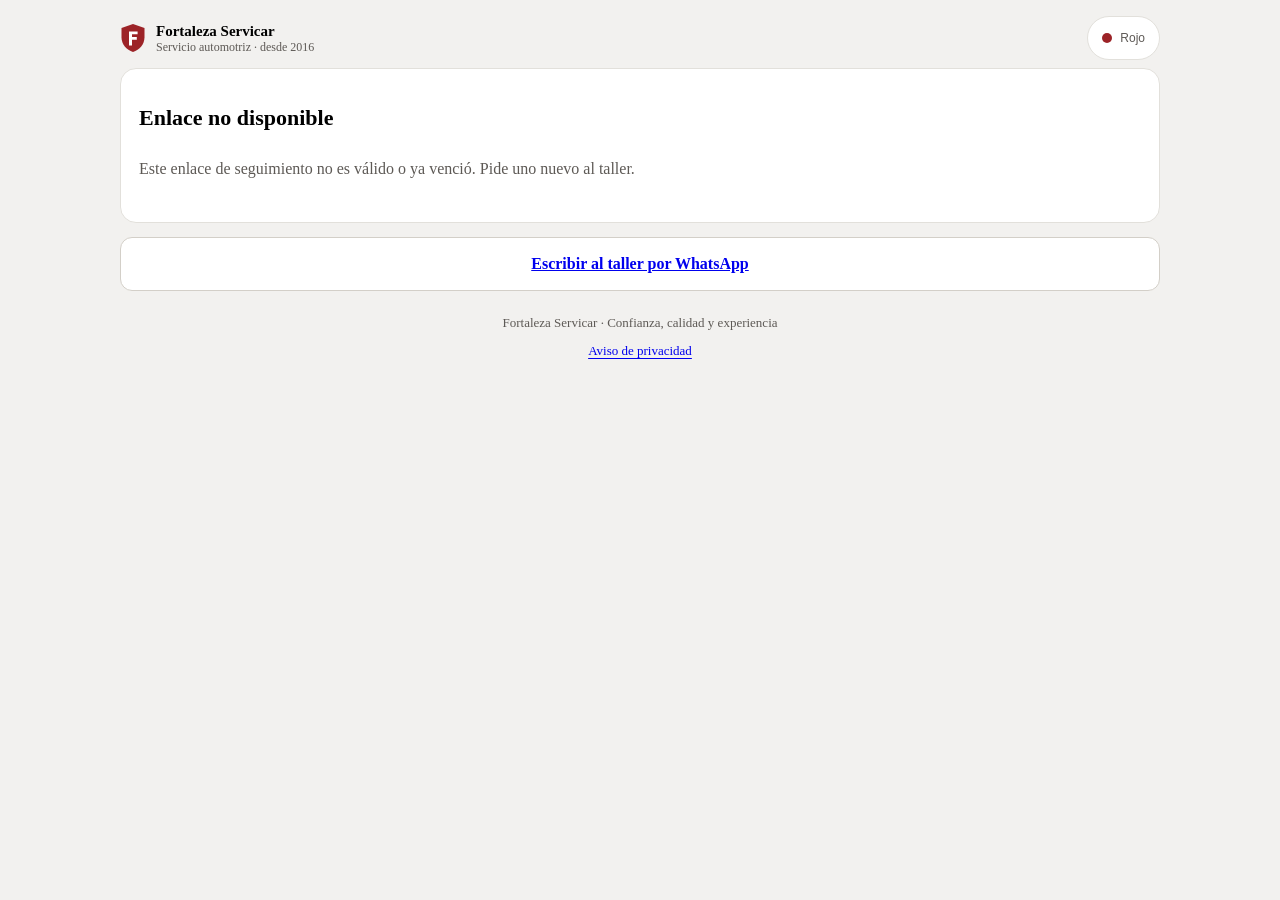
==== commit dd6b7896: "feat(prototype): make the order flow operable end to end - State machine module (estados.js) is the " ====
--- a/prototipo/portal.html
+++ b/prototipo/portal.html
@@ -6,7 +6,7 @@
   <title>Seguimiento de tu vehículo · Fortaleza Servicar</title>
   <meta name="robots" content="noindex">
   <meta name="referrer" content="no-referrer">
-  <script>try { var t = localStorage.getItem('fs-tema'); if (t) document.documentElement.setAttribute('data-theme', t); } catch (e) {}</script>
+  <script src="js/tema.js"></script>
   <link rel="preconnect" href="https://fonts.googleapis.com">
   <link rel="preconnect" href="https://fonts.gstatic.com" crossorigin>
   <link href="https://fonts.googleapis.com/css2?family=Archivo:wght@400;450;500;550;600;650&display=swap" rel="stylesheet">
@@ -37,6 +37,8 @@
     </div>
   </div>
   <script src="js/datos.js"></script>
+  <script src="js/estados.js"></script>
+  <script src="js/almacen.js"></script>
   <script src="js/portal.js"></script>
 </body>
 </html>
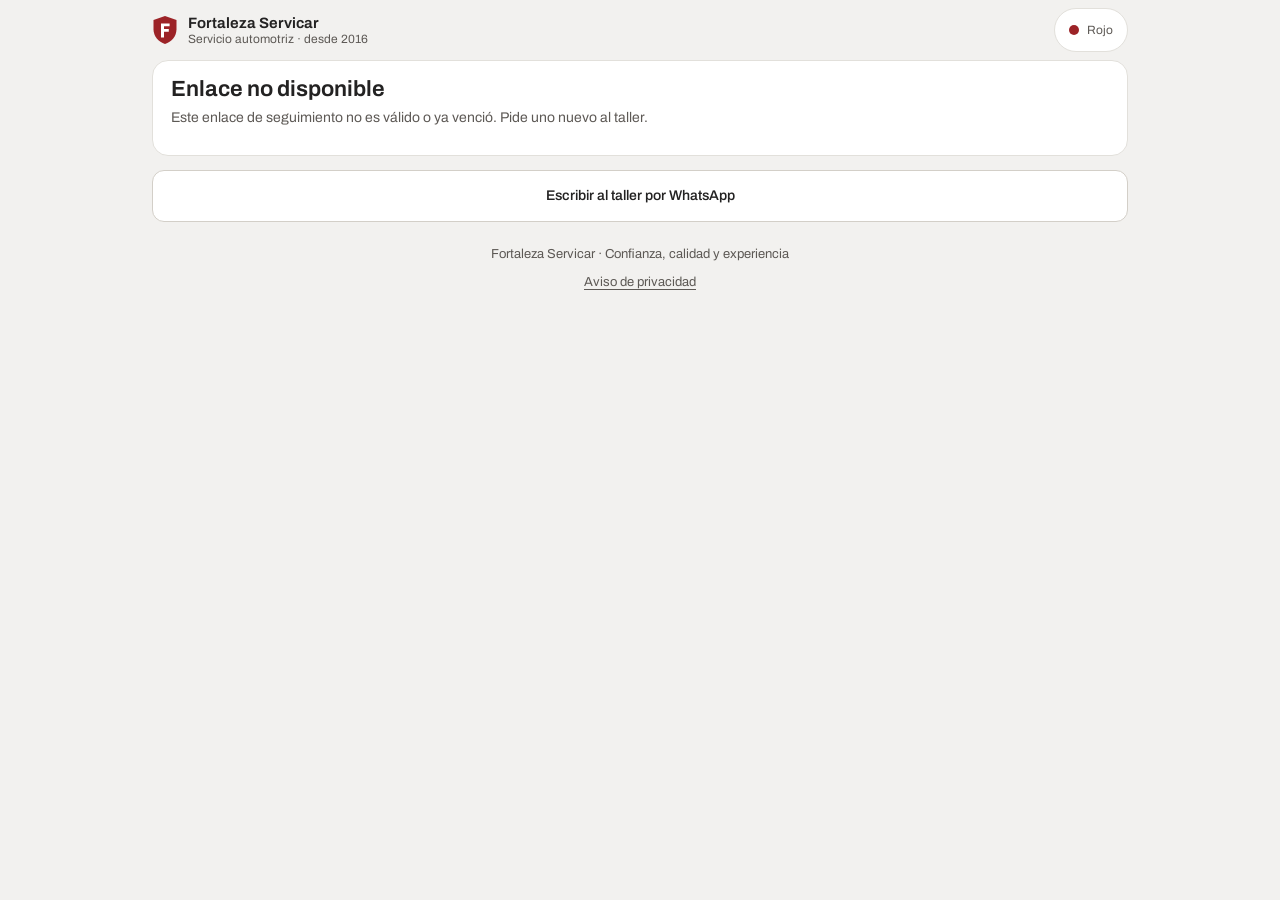
==== commit 63cc85ca: "feat(prototype): multi-car orders, signed reception, diagnosis and cancellation Covers the roadmap's" ====
--- a/prototipo/portal.html
+++ b/prototipo/portal.html
@@ -38,6 +38,7 @@
   </div>
   <script src="js/datos.js"></script>
   <script src="js/estados.js"></script>
+  <script src="js/firma.js"></script>
   <script src="js/almacen.js"></script>
   <script src="js/portal.js"></script>
 </body>
--- a/prototipo/css/base.css
+++ b/prototipo/css/base.css
@@ -0,0 +1,716 @@
+/* tasteskill / app.css
+   A neutral foundation for app screens (dashboards, admin, settings, inboxes), set to the defaults
+   measured in the study of real product screens (references/app-screens.md). Copy it into the project,
+   replace the token values with the ones on the app sheet (draw.mjs --app), and build on top.
+   Delete what you do not use. It has no brand of its own: neutral grounds, one quiet line, one accent. */
+
+/* ---------- tokens (replace with the dealt style) ---------- */
+:root {
+  /* names match the app sheet printed by draw.mjs --app */
+  --ground: #f9fafb; /* the app chrome and page */
+  --surface: #ffffff; /* panels and the work sheet */
+  --raised: #f4f5f6; /* a filled inner well, hover rows */
+  --active: #eeeeee; /* the active nav pill */
+  --border: #e8e8e8; /* panel edges: about 1.2:1 on white */
+  --rule: #f1f2f3; /* row rules inside tables */
+  --control: #d1d5db; /* inputs and outlined buttons: one step stronger */
+  --text: #111111;
+  --muted: #5f6368; /* secondary text, labels (4.5:1 or more on its ground) */
+  --faint: #6b6b6b; /* meta and placeholders: the lightest grey that holds 4.5:1 on white */
+  --accent: #1f6f5c; /* one hue: data, focus, the selected thing */
+  --primary: #1d1f20; /* the primary button is near-black unless the style says otherwise */
+  --primary-ink: #ffffff;
+  --positive: #247b50;
+  --negative: #c4242a;
+  --warning: #92400e; /* references/app-screens.md §9.5; a green accent is also --positive */
+  --pill-positive-bg: #dcfae5;
+  --pill-positive-ink: #04250e;
+  --pill-negative-bg: #ffedea;
+  --pill-negative-ink: #831c1e;
+  --pill-warning-bg: #fffbeb;
+  --pill-warning-ink: #92400e;
+  --pill-neutral-bg: #eeeeee;
+  --pill-neutral-ink: #3d3d3d;
+  --chart-1: var(--accent);
+  --chart-2: #8fb8ad;
+  --chart-3: #b08a2e;
+  --chart-muted: #cfd3d6;
+  --chart-mark: var(--text); /* a marked period in Charts.diverging: the second tone */
+  --chart-span: 0.06; /* opacity of a shaded span (a selling window, an outage) */
+  --grid: var(--rule); /* chart gridlines (charts.js) */
+  --axis-ink: var(--muted); /* chart tick labels (charts.js) */
+  --ink: var(--text);
+
+  --font: 'Inter', system-ui, -apple-system, 'Segoe UI', sans-serif;
+  --fs-title: 24px;
+  --fs-section: 16px;
+  --fs-kpi: 28px;
+  --fs-body: 14px;
+  --fs-small: 12px;
+
+  --sidebar-width: 232px;
+  --pad: 24px; /* canvas padding */
+  --gap: 16px; /* one gutter, horizontal and vertical */
+  --card-pad: 20px;
+  --radius-card: 8px; /* radius is bimodal: tight 4–8 (controls 6) or soft 16–24 (controls full); never 11–12 */
+  --radius-control: 6px;
+  --control-height: 32px; /* every control in the title and filter rows */
+  --row-height: 48px; /* single-line table row */
+  --nav-row: 32px; /* sidebar item height, on a 34px pitch */
+
+  --ease-out: cubic-bezier(0.22, 1, 0.36, 1);
+  --t-press: 120ms;
+  --t-hover: 150ms;
+  --t-ui: 200ms;
+}
+/* dark: one true-neutral ground, elevation by lightness; two greys that read apart (not #aaa beside #969696) */
+:root[data-theme='dark'] {
+  --ground: #000000;
+  --surface: #111111;
+  --raised: #222222;
+  --active: #222222;
+  --border: #1a1a1a;
+  --rule: #161616;
+  --control: #444444;
+  --text: #ffffff;
+  --muted: #b4b4b4;
+  --faint: #949494;
+  --primary: #ffffff;
+  --primary-ink: #000000;
+  --positive: #3fc07a;
+  --negative: #e5566f;
+  --warning: #e5a93b; /* a green or yellow-green accent is also --positive */
+  --pill-positive-bg: #172a1d;
+  --pill-positive-ink: #3fc07a;
+  --pill-negative-bg: #2c1a20;
+  --pill-negative-ink: #e5566f;
+  --pill-warning-bg: #2b2414;
+  --pill-warning-ink: #e5a93b;
+  --pill-neutral-bg: #222222;
+  --pill-neutral-ink: #ffffff;
+  --chart-muted: #4a4a4a;
+  --grid: #2b2b2b;
+  --chart-span: 0.12;
+}
+
+/* ---------- reset ---------- */
+*,
+*::before,
+*::after {
+  box-sizing: border-box;
+}
+html {
+  -webkit-text-size-adjust: 100%;
+  text-size-adjust: 100%;
+}
+body {
+  margin: 0;
+  background: var(--ground);
+  color: var(--text);
+  font: var(--fs-body) / 20px var(--font);
+  -webkit-font-smoothing: antialiased;
+}
+h1,
+h2,
+h3,
+h4,
+p,
+figure,
+ul,
+ol,
+dl,
+dd {
+  margin: 0;
+}
+ul[class],
+ol[class] {
+  padding: 0;
+  list-style: none;
+}
+img,
+svg,
+video,
+canvas {
+  display: block;
+  max-width: 100%;
+}
+button,
+input,
+select,
+textarea {
+  font: inherit;
+  color: inherit;
+}
+a {
+  color: inherit;
+  text-decoration: none;
+}
+:focus-visible {
+  outline: 2px solid var(--accent);
+  outline-offset: 2px;
+  border-radius: 4px;
+}
+.num,
+table,
+.kpi-value {
+  font-variant-numeric: tabular-nums;
+}
+
+/* ---------- shell: sidebar + canvas ---------- */
+.app {
+  display: grid;
+  grid-template-columns: var(--sidebar-width) minmax(0, 1fr);
+  min-height: 100svh;
+}
+.sidebar {
+  position: sticky;
+  top: 0;
+  height: 100svh;
+  display: flex;
+  flex-direction: column;
+  gap: 2px;
+  padding: 16px 12px;
+  overflow: auto;
+}
+.sidebar .group-label {
+  margin: 20px 8px 6px;
+  font-size: var(--fs-small);
+  color: var(--faint);
+}
+.nav-item {
+  display: flex;
+  align-items: center;
+  gap: 10px;
+  height: var(--nav-row);
+  padding: 0 8px;
+  border-radius: 8px;
+  color: var(--muted);
+  transition:
+    background-color var(--t-hover) ease,
+    color var(--t-hover) ease;
+}
+.nav-item svg {
+  width: 16px;
+  height: 16px;
+  flex: none;
+  stroke-width: 1.5;
+}
+.nav-item:hover {
+  background: var(--raised);
+  color: var(--text);
+}
+.nav-item[aria-current='page'] {
+  background: var(--active);
+  color: var(--text);
+}
+.sidebar .bottom {
+  margin-top: auto;
+}
+.canvas {
+  min-width: 0;
+  padding: var(--pad);
+}
+
+/* ---------- title block and filters ---------- */
+.title-row {
+  display: flex;
+  align-items: flex-end;
+  justify-content: space-between;
+  gap: 16px;
+  margin-bottom: 20px;
+}
+.title-row h1 {
+  font-size: var(--fs-title);
+  line-height: 1.2;
+  font-weight: 600;
+  letter-spacing: -0.01em;
+}
+.title-row .sub {
+  margin-top: 4px;
+  color: var(--muted);
+}
+.filters {
+  display: flex;
+  align-items: center;
+  gap: 8px;
+  margin-bottom: var(--gap);
+  flex-wrap: wrap;
+}
+.filters .spacer {
+  flex: 1;
+}
+.stamp {
+  color: var(--faint);
+  font-size: var(--fs-small);
+}
+
+/* ---------- panels and grid ---------- */
+.grid {
+  display: grid;
+  grid-template-columns: repeat(12, minmax(0, 1fr));
+  gap: var(--gap);
+}
+.panel {
+  background: var(--surface);
+  border: 1px solid var(--border);
+  border-radius: var(--radius-card);
+  padding: var(--card-pad);
+  min-width: 0;
+}
+.panel > header {
+  display: flex;
+  align-items: center;
+  justify-content: space-between;
+  gap: 12px;
+  margin-bottom: 16px;
+}
+.panel h2 {
+  font-size: var(--fs-section);
+  line-height: 1.3;
+  font-weight: 600;
+}
+.panel .meta {
+  color: var(--faint);
+  font-size: var(--fs-small);
+}
+/* paired cards in one row: a card stretches to its neighbour only when it has content to fill. Otherwise it keeps
+   its own height (add .top to the row), and only an action or a total may be pinned to a stretched card's bottom */
+.grid.top {
+  align-items: start;
+}
+
+/* a chart's heading row: its title (and legend or period) with a fixed 8px to the svg */
+.chart-head {
+  display: flex;
+  align-items: baseline;
+  justify-content: space-between;
+  flex-wrap: wrap;
+  gap: 4px 12px;
+  margin-bottom: 8px;
+}
+.chart-head h3 {
+  font-size: var(--fs-body);
+  line-height: 20px;
+  font-weight: 500;
+}
+.chart {
+  position: relative;
+  min-width: 0;
+}
+
+/* a link at a card's foot or header ("Show all 7", "Sell-out history"): ink, a 12px chevron, an underline on hover,
+   and no inline padding, so its text sits on the card's content edge */
+.card-link {
+  display: inline-flex;
+  align-items: center;
+  gap: 2px;
+  padding: 0;
+  border: 0;
+  background: none;
+  color: var(--text);
+  font-weight: 500;
+  cursor: pointer;
+  text-underline-offset: 3px;
+}
+.card-link::after {
+  content: '';
+  width: 12px;
+  height: 12px;
+  flex: none;
+  background: currentColor;
+  -webkit-mask: var(--chevron) center / 12px no-repeat;
+  mask: var(--chevron) center / 12px no-repeat;
+}
+.card-link:hover {
+  text-decoration: underline;
+}
+:root {
+  --chevron: url("data:image/svg+xml,%3Csvg xmlns='http://www.w3.org/2000/svg' viewBox='0 0 12 12'%3E%3Cpath d='M4.5 2.5 8 6l-3.5 3.5' fill='none' stroke='black' stroke-width='1.5' stroke-linecap='round' stroke-linejoin='round'/%3E%3C/svg%3E");
+}
+
+/* list rows: a rule between rows and none above the first. A rule on a rounded box curls up at both ends, so a row
+   that carries a rule has square corners */
+.rows {
+  display: grid;
+}
+.row {
+  display: flex;
+  align-items: center;
+  gap: 12px;
+  min-height: 44px;
+  padding: 10px 0;
+}
+.row + .row {
+  border-top: 1px solid var(--rule);
+  border-radius: 0;
+}
+
+/* KPIs as one divided strip: a label above a number, no icons, no tiles */
+.kpis {
+  display: grid;
+  grid-auto-flow: column;
+  grid-auto-columns: minmax(0, 1fr);
+  background: var(--surface);
+  border: 1px solid var(--border);
+  border-radius: var(--radius-card);
+}
+.kpi {
+  padding: 16px var(--card-pad);
+}
+.kpi + .kpi {
+  border-left: 1px solid var(--border);
+}
+.kpi-label {
+  color: var(--muted);
+}
+.kpi-value {
+  margin-top: 6px;
+  font-size: var(--fs-kpi);
+  line-height: 1.15;
+  font-weight: 500;
+  letter-spacing: -0.01em;
+}
+.kpi-value small {
+  font-size: 0.55em;
+  color: var(--muted);
+  font-weight: 400;
+  margin-left: 2px;
+}
+.delta {
+  margin-top: 4px;
+  font-size: var(--fs-small);
+  color: var(--muted);
+}
+.delta .up {
+  color: var(--positive);
+}
+.delta .down {
+  color: var(--negative);
+}
+/* KPIs as the chart's tabs: the selected one carries a 2px rule and an ink label; the others keep a grey label and
+   their value in ink at a lighter weight (a grey value reads as disabled). When the tabs are the per-entity
+   breakdown the brief asks for (takings by shop), add .entities: nothing changes but the rule */
+.kpis[role='tablist'] .kpi {
+  position: relative;
+  cursor: pointer;
+}
+.kpis[role='tablist'] .kpi[aria-selected='true']::after {
+  content: '';
+  position: absolute;
+  left: 0;
+  right: 0;
+  bottom: -1px;
+  height: 2px;
+  background: var(--text);
+}
+.kpis[role='tablist']:not(.entities) .kpi[aria-selected='true'] .kpi-label {
+  color: var(--text);
+}
+.kpis[role='tablist']:not(.entities) .kpi[aria-selected='false'] .kpi-value {
+  color: var(--text);
+  font-weight: 400;
+}
+
+/* ---------- tables ---------- */
+.table-wrap {
+  overflow-x: auto;
+}
+table {
+  width: 100%;
+  border-collapse: collapse;
+}
+th {
+  height: 36px;
+  padding: 0 12px;
+  text-align: left;
+  font-weight: 400;
+  font-size: var(--fs-small);
+  color: var(--muted);
+  border-bottom: 1px solid var(--border);
+  white-space: nowrap;
+}
+/* cells share one baseline, so a figure never sits 2px below the name beside it; the row height comes from padding */
+td {
+  padding: calc((var(--row-height) - 20px) / 2) 12px;
+  border-bottom: 1px solid var(--rule);
+  vertical-align: baseline;
+}
+tbody tr:last-child td {
+  border-bottom: 0;
+}
+/* no hover that changes the fill; a row that drives a detail pane takes the nav pill's fill when selected */
+tbody tr[aria-selected='true'] td {
+  background: var(--active);
+}
+th.n,
+td.n {
+  text-align: right;
+}
+td .sub {
+  display: block;
+  font-size: var(--fs-small);
+  color: var(--muted);
+}
+.truncate {
+  max-width: 28ch;
+  overflow: hidden;
+  text-overflow: ellipsis;
+  white-space: nowrap;
+}
+
+/* status pill: a pale tint with dark ink of the same hue, one per row */
+.pill {
+  display: inline-flex;
+  align-items: center;
+  gap: 6px;
+  height: 22px;
+  padding: 0 8px;
+  border-radius: 999px;
+  font-size: var(--fs-small);
+  font-weight: 500;
+  background: var(--pill-neutral-bg);
+  color: var(--pill-neutral-ink);
+  white-space: nowrap;
+}
+.pill.pos {
+  background: var(--pill-positive-bg);
+  color: var(--pill-positive-ink);
+}
+.pill.neg {
+  background: var(--pill-negative-bg);
+  color: var(--pill-negative-ink);
+}
+.pill.warn {
+  background: var(--pill-warning-bg);
+  color: var(--pill-warning-ink);
+}
+
+/* ---------- controls ---------- */
+.btn {
+  display: inline-flex;
+  align-items: center;
+  justify-content: center;
+  gap: 8px;
+  height: var(--control-height);
+  padding: 0 12px;
+  border-radius: var(--radius-control);
+  border: 1px solid var(--control);
+  background: var(--surface);
+  font-weight: 500;
+  cursor: pointer;
+  transition:
+    background-color var(--t-hover) ease,
+    transform var(--t-press) var(--ease-out);
+}
+.btn:hover {
+  background: var(--raised);
+}
+.btn:active {
+  transform: translateY(1px);
+}
+.btn.primary {
+  background: var(--primary);
+  color: var(--primary-ink);
+  border-color: transparent;
+}
+.btn.ghost {
+  border-color: transparent;
+  background: transparent;
+}
+.field {
+  display: grid;
+  gap: 8px;
+}
+.field label {
+  font-weight: 500;
+}
+.field .hint {
+  color: var(--muted);
+  font-size: var(--fs-small);
+}
+.input,
+select.input {
+  height: 38px;
+  padding: 0 12px;
+  border: 1px solid var(--control);
+  border-radius: var(--radius-control);
+  background: var(--surface);
+}
+.input::placeholder {
+  color: var(--faint);
+}
+.tabs {
+  display: flex;
+  gap: 24px;
+  border-bottom: 1px solid var(--border);
+  margin-bottom: var(--gap);
+}
+.tabs a {
+  position: relative;
+  padding: 10px 0;
+  color: var(--muted);
+  transition: color var(--t-hover) ease;
+}
+.tabs a[aria-selected='true'] {
+  color: var(--text);
+}
+.tabs a[aria-selected='true']::after {
+  content: '';
+  position: absolute;
+  left: 0;
+  right: 0;
+  bottom: -1px;
+  height: 2px;
+  background: var(--text);
+}
+/* as wide as its options; full width only on a narrow phone */
+.segmented {
+  display: inline-flex;
+  width: max-content;
+  max-width: 100%;
+  padding: 2px;
+  border-radius: 8px;
+  background: var(--raised);
+}
+.segmented button {
+  height: 28px;
+  padding: 0 10px;
+  border: 0;
+  border-radius: 6px;
+  background: transparent;
+  color: var(--muted);
+  cursor: pointer;
+}
+.segmented button[aria-pressed='true'] {
+  background: var(--surface);
+  color: var(--text);
+}
+.switch {
+  appearance: none;
+  width: 32px;
+  height: 20px;
+  border-radius: 999px;
+  background: var(--control);
+  position: relative;
+  cursor: pointer;
+  transition: background-color var(--t-ui) ease;
+}
+.switch::after {
+  content: '';
+  position: absolute;
+  top: 2px;
+  left: 2px;
+  width: 16px;
+  height: 16px;
+  border-radius: 50%;
+  background: #fff;
+  transition: transform var(--t-ui) var(--ease-out);
+}
+.switch:checked {
+  background: var(--text);
+}
+.switch:checked::after {
+  transform: translateX(12px);
+}
+
+/* empty and loading states keep the frame; a loading value is a flat grey bar at its real size, with no shimmer */
+.empty {
+  display: grid;
+  place-items: center;
+  min-height: 96px;
+  padding: 16px;
+  border: 1px dashed var(--control);
+  border-radius: var(--radius-control);
+  color: var(--muted);
+  text-align: center;
+}
+.skeleton {
+  background: var(--raised);
+  border-radius: 4px;
+}
+
+/* ---------- phone: the navigation folds away and the canvas takes the width ---------- */
+.menu-toggle {
+  display: none;
+}
+@media (max-width: 860px) {
+  .app {
+    grid-template-columns: minmax(0, 1fr);
+  }
+  /* the menu opens as a full-screen sheet */
+  .sidebar {
+    position: fixed;
+    inset: 0;
+    width: 100%;
+    height: 100%;
+    z-index: 20;
+    background: var(--surface);
+    transform: translateX(-100%);
+    transition: transform var(--t-ui) var(--ease-out);
+  }
+  .sidebar.open {
+    transform: none;
+  }
+  .menu-toggle {
+    display: inline-flex;
+  }
+  .canvas {
+    padding: 16px;
+  }
+  .grid > * {
+    grid-column: 1 / -1 !important;
+  }
+  .kpis {
+    grid-auto-flow: row;
+    grid-template-columns: repeat(2, minmax(0, 1fr));
+  }
+  .kpi + .kpi {
+    border-left: 0;
+  }
+  .kpi:nth-child(n + 3) {
+    border-top: 1px solid var(--border);
+  }
+  .kpi:nth-child(2n) {
+    border-left: 1px solid var(--border);
+  }
+  /* an odd count leaves no half-empty row: the last cell takes the full width */
+  .kpi:last-child:nth-child(odd) {
+    grid-column: 1 / -1;
+  }
+  /* KPI tabs in a 2-up grid: the selected cell takes a fill, never an underline floating mid-grid */
+  .kpis[role='tablist'] .kpi[aria-selected='true'] {
+    background: var(--active);
+  }
+  .kpis[role='tablist'] .kpi[aria-selected='true']::after {
+    content: none;
+  }
+  .title-row {
+    flex-wrap: wrap;
+    align-items: flex-start;
+  }
+}
+@media (max-width: 480px) {
+  .segmented {
+    display: flex;
+    width: 100%;
+  }
+  .segmented button {
+    flex: 1;
+  }
+}
+@media (prefers-reduced-motion: reduce) {
+  *,
+  *::before,
+  *::after {
+    transition-duration: 0.01ms !important;
+    animation: none !important;
+  }
+}
+
+/* an empty message spans the block it stands in, never one squeezed column */
+.rows .empty,
+.grid > .empty,
+li > .empty {
+  grid-column: 1 / -1;
+  width: 100%;
+}
--- a/prototipo/css/fortaleza.css
+++ b/prototipo/css/fortaleza.css
@@ -19,699 +19,3203 @@
   --primary: #9c2327;
   --primary-hover: #7a0c12;
   --primary-ink: #ffffff;
-  --positive: #247b50; --negative: #c4242a; --warning: #92400e;
-  --pill-positive-bg: #dcfae5; --pill-positive-ink: #04250e;
-  --pill-negative-bg: #ffedea; --pill-negative-ink: #831c1e;
-  --pill-warning-bg: #fffbeb; --pill-warning-ink: #92400e;
-  --pill-info-bg: #e8f0fe; --pill-info-ink: #1e3a8a;
-  --pill-neutral-bg: #efedea; --pill-neutral-ink: #3d3a37;
-  --chart-1: var(--accent); --chart-2: #d9a3a5; --chart-3: #8a6d1f; --chart-muted: #d3cfc8;
-  --chart-mark: var(--text); --chart-span: 0.06;
-  --grid: #ebe8e4; --axis-ink: var(--muted); --ink: var(--text);
+  --positive: #247b50;
+  --negative: #c4242a;
+  --warning: #92400e;
+  --pill-positive-bg: #dcfae5;
+  --pill-positive-ink: #04250e;
+  --pill-negative-bg: #ffedea;
+  --pill-negative-ink: #831c1e;
+  --pill-warning-bg: #fffbeb;
+  --pill-warning-ink: #92400e;
+  --pill-info-bg: #e8f0fe;
+  --pill-info-ink: #1e3a8a;
+  --pill-neutral-bg: #efedea;
+  --pill-neutral-ink: #3d3a37;
+  --chart-1: var(--accent);
+  --chart-2: #d9a3a5;
+  --chart-3: #8a6d1f;
+  --chart-muted: #d3cfc8;
+  --chart-mark: var(--text);
+  --chart-span: 0.06;
+  --grid: #ebe8e4;
+  --axis-ink: var(--muted);
+  --ink: var(--text);
 
   /* barra lateral */
-  --side-bg: #1e1e1e; --side-ink: #eeeeee; --side-muted: #b0aca7; --side-hover: rgba(255, 255, 255, 0.07);
-  --side-line: rgba(255, 255, 255, 0.12); --side-card: rgba(255, 255, 255, 0.05); --side-accent: #f26b6f;
+  --side-bg: #1e1e1e;
+  --side-ink: #eeeeee;
+  --side-muted: #b0aca7;
+  --side-hover: rgba(255, 255, 255, 0.07);
+  --side-line: rgba(255, 255, 255, 0.12);
+  --side-card: rgba(255, 255, 255, 0.05);
+  --side-accent: #f26b6f;
 
   /* diagrama de daños: cada tipo lleva color y letra */
-  --veh: #5d5955; --glass: #dfe3e6; --tire: #2b2a29; --rim: #a9a5a0;
-  --d-rayon: #b45309; --d-rayon-bg: #fff1d6;
-  --d-golpe: #c4242a; --d-golpe-bg: #ffe3e0;
-  --d-estrellado: #1d4ed8; --d-estrellado-bg: #e3ebff;
-  --d-faltante: #3d3a37; --d-faltante-bg: #e6e3de;
+  --veh: #5d5955;
+  --glass: #dfe3e6;
+  --tire: #2b2a29;
+  --rim: #a9a5a0;
+  --d-rayon: #b45309;
+  --d-rayon-bg: #fff1d6;
+  --d-golpe: #c4242a;
+  --d-golpe-bg: #ffe3e0;
+  --d-estrellado: #1d4ed8;
+  --d-estrellado-bg: #e3ebff;
+  --d-faltante: #3d3a37;
+  --d-faltante-bg: #e6e3de;
   --d-on: #ffffff;
-  --c-red: #9c2327; --c-amber: #d98a1e; --c-teal: #1f8a8a; --c-blue: #3b6fb6; --c-plum: #8a3f72; --c-green: #2e8b57; --c-slate: #6b7280; --c-orange: #c8551b;
-  --st-recibido: var(--c-slate); --st-en_diagnostico: var(--c-blue); --st-cotizado: var(--c-amber); --st-autorizado: var(--c-teal);
-  --st-en_reparacion: var(--c-plum); --st-esperando_refaccion: var(--c-orange); --st-terminado: var(--c-green); --st-entregado: #8a8580;
-
-  --font: "Archivo", system-ui, -apple-system, "Segoe UI", sans-serif;
-  --fs-title: 24px; --fs-section: 16px; --fs-kpi: 24px; --fs-body: 14px; --fs-small: 12px;
+  --c-red: #9c2327;
+  --c-amber: #d98a1e;
+  --c-teal: #1f8a8a;
+  --c-blue: #3b6fb6;
+  --c-plum: #8a3f72;
+  --c-green: #2e8b57;
+  --c-slate: #6b7280;
+  --c-orange: #c8551b;
+  --st-recibido: var(--c-slate);
+  --st-en_diagnostico: var(--c-blue);
+  --st-cotizado: var(--c-amber);
+  --st-autorizado: var(--c-teal);
+  --st-en_reparacion: var(--c-plum);
+  --st-esperando_refaccion: var(--c-orange);
+  --st-terminado: var(--c-green);
+  --st-entregado: #8a8580;
+
+  --font: 'Archivo', system-ui, -apple-system, 'Segoe UI', sans-serif;
+  --fs-title: 24px;
+  --fs-section: 16px;
+  --fs-kpi: 24px;
+  --fs-body: 14px;
+  --fs-small: 12px;
 
   --sidebar-width: 232px;
-  --pad: 24px; --gap: 16px; --card-pad: 20px;
-  --radius-sheet: 14px; --radius-card: 10px; --radius-control: 8px;
-  --control-height: 36px; --row-height: 48px; --nav-row: 40px;
+  --pad: 24px;
+  --gap: 16px;
+  --card-pad: 20px;
+  --radius-sheet: 14px;
+  --radius-card: 10px;
+  --radius-control: 8px;
+  --control-height: 36px;
+  --row-height: 48px;
+  --nav-row: 40px;
   --ease-out: cubic-bezier(0.23, 1, 0.32, 1);
-  --t-press: 140ms; --t-hover: 150ms; --t-ui: 200ms;
-}
-
-:root[data-theme="oscuro"] {
-  --ground: #0d0d0d; --surface: #161616; --raised: #1e1e1e; --active: #2a2a2a;
-  --border: #2a2a2a; --rule: #212121; --control: #3d3d3d;
-  --text: #f3f4f6; --muted: #a8adb5; --faint: #8f949c;
-  --accent: #f26b6f; --accent-soft: #2c1618;
-  --primary: #c52a36; --primary-hover: #a8222d;
-  --positive: #3fc07a; --negative: #e5566f; --warning: #e5a93b;
-  --pill-positive-bg: #172a1d; --pill-positive-ink: #3fc07a;
-  --pill-negative-bg: #2c1a20; --pill-negative-ink: #f08a9b;
-  --pill-warning-bg: #2b2414; --pill-warning-ink: #e5a93b;
-  --pill-info-bg: #16233b; --pill-info-ink: #8db4ff;
-  --pill-neutral-bg: #262626; --pill-neutral-ink: #e5e5e5;
-  --chart-2: #8a4a4d; --chart-3: #c9a24a; --chart-muted: #4a4a4a; --chart-span: 0.12; --grid: #2b2b2b;
-  --side-bg: #050505; --side-line: rgba(255, 255, 255, 0.1);
-  --veh: #8f949c; --glass: #26303a; --tire: #000; --rim: #6b6f75;
-  --d-rayon: #e5a93b; --d-rayon-bg: #2b2414;
-  --d-golpe: #f2707f; --d-golpe-bg: #34191f;
-  --d-estrellado: #7fabff; --d-estrellado-bg: #16233b;
-  --d-faltante: #c9c5bf; --d-faltante-bg: #2d2d2d;
+  --t-press: 140ms;
+  --t-hover: 150ms;
+  --t-ui: 200ms;
+}
+
+:root[data-theme='oscuro'] {
+  --ground: #0d0d0d;
+  --surface: #161616;
+  --raised: #1e1e1e;
+  --active: #2a2a2a;
+  --border: #2a2a2a;
+  --rule: #212121;
+  --control: #3d3d3d;
+  --text: #f3f4f6;
+  --muted: #a8adb5;
+  --faint: #8f949c;
+  --accent: #f26b6f;
+  --accent-soft: #2c1618;
+  --primary: #c52a36;
+  --primary-hover: #a8222d;
+  --positive: #3fc07a;
+  --negative: #e5566f;
+  --warning: #e5a93b;
+  --pill-positive-bg: #172a1d;
+  --pill-positive-ink: #3fc07a;
+  --pill-negative-bg: #2c1a20;
+  --pill-negative-ink: #f08a9b;
+  --pill-warning-bg: #2b2414;
+  --pill-warning-ink: #e5a93b;
+  --pill-info-bg: #16233b;
+  --pill-info-ink: #8db4ff;
+  --pill-neutral-bg: #262626;
+  --pill-neutral-ink: #e5e5e5;
+  --chart-2: #8a4a4d;
+  --chart-3: #c9a24a;
+  --chart-muted: #4a4a4a;
+  --chart-span: 0.12;
+  --grid: #2b2b2b;
+  --side-bg: #050505;
+  --side-line: rgba(255, 255, 255, 0.1);
+  --veh: #8f949c;
+  --glass: #26303a;
+  --tire: #000;
+  --rim: #6b6f75;
+  --d-rayon: #e5a93b;
+  --d-rayon-bg: #2b2414;
+  --d-golpe: #f2707f;
+  --d-golpe-bg: #34191f;
+  --d-estrellado: #7fabff;
+  --d-estrellado-bg: #16233b;
+  --d-faltante: #c9c5bf;
+  --d-faltante-bg: #2d2d2d;
   --d-on: #111111;
-  --c-red: #f26b6f; --c-amber: #f0b24a; --c-teal: #4fc3c3; --c-blue: #6ea2e8; --c-plum: #c274a8; --c-green: #4cc58a; --c-slate: #9aa1ab; --c-orange: #f08a4b; --st-entregado: #7d7a76;
-}
-
-:root[data-theme="clasico"] {
-  --ground: #f8fafc; --surface: #ffffff; --raised: #f1f5f9; --active: #fbe9e7;
-  --border: #e2e8f0; --rule: #eef2f6; --control: #cbd5e1;
-  --text: #0f172a; --muted: #475569; --faint: #64748b;
-  --accent: #c0392b; --accent-soft: #fdecea;
-  --primary: #c0392b; --primary-hover: #962d22;
-  --chart-2: #e3a49c; --grid: #e8edf3;
-  --side-bg: #ffffff; --side-ink: #0f172a; --side-muted: #475569; --side-hover: #f1f5f9;
-  --side-line: #e2e8f0; --side-card: #f8fafc; --side-accent: #c0392b;
-  --glass: #e2e8f0; --veh: #475569;
-}
-
-body { background: var(--ground); transition: background-color 300ms ease, color 300ms ease; }
-[hidden] { display: none !important; }
-::selection { background: var(--accent-soft); }
+  --c-red: #f26b6f;
+  --c-amber: #f0b24a;
+  --c-teal: #4fc3c3;
+  --c-blue: #6ea2e8;
+  --c-plum: #c274a8;
+  --c-green: #4cc58a;
+  --c-slate: #9aa1ab;
+  --c-orange: #f08a4b;
+  --st-entregado: #7d7a76;
+}
+
+:root[data-theme='clasico'] {
+  --ground: #f8fafc;
+  --surface: #ffffff;
+  --raised: #f1f5f9;
+  --active: #fbe9e7;
+  --border: #e2e8f0;
+  --rule: #eef2f6;
+  --control: #cbd5e1;
+  --text: #0f172a;
+  --muted: #475569;
+  --faint: #64748b;
+  --accent: #c0392b;
+  --accent-soft: #fdecea;
+  --primary: #c0392b;
+  --primary-hover: #962d22;
+  --chart-2: #e3a49c;
+  --grid: #e8edf3;
+  --side-bg: #ffffff;
+  --side-ink: #0f172a;
+  --side-muted: #475569;
+  --side-hover: #f1f5f9;
+  --side-line: #e2e8f0;
+  --side-card: #f8fafc;
+  --side-accent: #c0392b;
+  --glass: #e2e8f0;
+  --veh: #475569;
+}
+
+body {
+  background: var(--ground);
+  transition:
+    background-color 300ms ease,
+    color 300ms ease;
+}
+[hidden] {
+  display: none !important;
+}
+::selection {
+  background: var(--accent-soft);
+}
 
 /* ---------- marco: barra lateral oscura + cabecera ---------- */
-.app { grid-template-columns: var(--sidebar-width) minmax(0, 1fr); }
-.sidebar { background: var(--side-bg); color: var(--side-ink); padding: 12px 12px 14px; gap: 2px; border-right: 1px solid var(--side-line); }
-.brand { display: flex; align-items: center; gap: 10px; height: 56px; padding: 0 8px; margin-bottom: 4px; }
-.brand svg { width: 28px; height: 32px; flex: none; }
-.brand b { display: block; font-size: 15px; line-height: 18px; font-weight: 650; letter-spacing: 0.01em; }
-.brand span { display: block; font-size: var(--fs-small); line-height: 16px; color: var(--side-muted); }
-.user-card { display: grid; grid-template-columns: 40px minmax(0, 1fr); gap: 4px 10px; align-items: center; margin: 4px 0 10px; padding: 10px; border: 1px solid var(--side-line); border-radius: 12px; background: var(--side-card); }
-.user-card .av { grid-row: span 2; width: 40px; height: 40px; border-radius: 50%; display: grid; place-items: center; background: var(--primary); color: #fff; font-weight: 650; position: relative; }
-.user-card .av::after { content: ""; position: absolute; right: 0; bottom: 0; width: 11px; height: 11px; border-radius: 50%; background: #34d399; border: 2px solid var(--side-bg); }
-.user-card b { font-size: 14px; line-height: 18px; font-weight: 600; overflow: hidden; text-overflow: ellipsis; white-space: nowrap; }
-.user-card small { font-size: var(--fs-small); color: var(--side-muted); line-height: 16px; }
-.user-card select { grid-column: 1 / -1; margin-top: 6px; height: 36px; padding: 0 8px; border: 1px solid var(--side-line); border-radius: var(--radius-control); background: var(--side-bg); color: var(--side-ink); }
-.nav-item { position: relative; color: var(--side-muted); font-weight: 450; white-space: nowrap; }
-.nav-item:hover { background: var(--side-hover); color: var(--side-ink); }
-.nav-item[aria-current="page"] { background: var(--side-hover); color: var(--side-ink); font-weight: 550; }
-.nav-item[aria-current="page"] svg { color: var(--side-accent); }
-.nav-item[aria-current="page"]::before { content: ""; position: absolute; left: -12px; top: 8px; bottom: 8px; width: 3px; border-radius: 0 3px 3px 0; background: var(--side-accent); }
-.nav-item .count { margin-left: auto; min-width: 20px; height: 20px; padding: 0 6px; border-radius: 10px; background: var(--primary); color: #fff; font-size: var(--fs-small); line-height: 20px; text-align: center; font-variant-numeric: tabular-nums; }
-.nav-item .count:empty { display: none; }
-.nav-item[aria-disabled="true"] { color: var(--side-muted); opacity: 0.7; }
-.nav-item[aria-disabled="true"] .phase { margin-left: auto; font-size: 11px; }
-.sidebar .group-label { margin: 18px 8px 6px; color: var(--side-muted); font-size: 12px; font-weight: 600; }
-.themes { display: grid; gap: 6px; padding: 12px 4px 0; border-top: 1px solid var(--side-line); margin-top: 10px; }
-.themes > span { font-size: 12px; font-weight: 600; color: var(--side-muted); text-align: center; }
-.themes div { display: grid; grid-template-columns: repeat(3, 1fr); gap: 2px; padding: 3px; border: 1px solid var(--side-line); border-radius: 12px; }
-.themes button { display: inline-flex; align-items: center; justify-content: center; gap: 5px; height: 36px; border: 0; border-radius: 9px; background: transparent; color: var(--side-muted); font-size: 12px; cursor: pointer; transition: background-color var(--t-hover) ease, color var(--t-hover) ease, transform var(--t-press) var(--ease-out); }
-.themes button:active { transform: scale(0.97); }
-.themes button[aria-pressed="true"] { background: var(--primary); color: #fff; font-weight: 550; }
-.themes i { width: 8px; height: 8px; border-radius: 50%; background: var(--c); box-shadow: 0 0 0 1px rgba(255, 255, 255, 0.35); }
-
-.main { display: grid; grid-template-rows: 56px minmax(0, 1fr); min-width: 0; min-height: 100svh; }
-.topbar { display: flex; align-items: center; gap: 16px; padding: 0 20px 0 24px; background: var(--surface); border-bottom: 1px solid var(--border); }
-.search { position: relative; flex: 1; max-width: 480px; }
-.search input { width: 100%; height: 38px; padding: 0 44px 0 38px; border: 1px solid var(--border); border-radius: 999px; background: var(--ground); transition: border-color var(--t-hover) ease; }
-.search input:focus { outline: none; border-color: var(--accent); }
-.search input::placeholder { color: var(--faint); }
-.search svg { position: absolute; left: 13px; top: 12px; width: 14px; height: 14px; color: var(--muted); }
-.search kbd { position: absolute; right: 10px; top: 9px; height: 20px; padding: 0 6px; border: 1px solid var(--border); border-radius: 4px; font: 12px/18px var(--font); color: var(--muted); }
-.search-results { position: absolute; top: 44px; left: 0; right: 0; z-index: 30; background: var(--surface); border: 1px solid var(--border); border-radius: 12px; box-shadow: 0 8px 24px rgba(0, 0, 0, 0.14); padding: 6px; display: none; transform-origin: top center; }
-.search-results.open { display: block; animation: pop 160ms var(--ease-out); }
-.search-results a { display: flex; justify-content: space-between; gap: 12px; padding: 8px 10px; border-radius: 8px; }
-.search-results a:hover, .search-results a:focus-visible { background: var(--raised); }
-.search-results .sub { color: var(--muted); font-size: var(--fs-small); }
-.topbar .right { margin-left: auto; display: flex; align-items: center; gap: 14px; color: var(--muted); font-size: var(--fs-small); }
-.live { display: inline-flex; align-items: center; gap: 8px; font-weight: 500; }
-.live::before { content: ""; width: 8px; height: 8px; border-radius: 50%; background: var(--positive); }
-@keyframes pop { from { opacity: 0; transform: scale(0.98) translateY(-2px); } }
-
-.sheet { margin: 12px; background: var(--surface); border: 1px solid var(--border); border-radius: var(--radius-sheet); padding: var(--pad); min-width: 0; }
+.app {
+  grid-template-columns: var(--sidebar-width) minmax(0, 1fr);
+}
+.sidebar {
+  background: var(--side-bg);
+  color: var(--side-ink);
+  padding: 12px 12px 14px;
+  gap: 2px;
+  border-right: 1px solid var(--side-line);
+}
+.brand {
+  display: flex;
+  align-items: center;
+  gap: 10px;
+  height: 56px;
+  padding: 0 8px;
+  margin-bottom: 4px;
+}
+.brand svg {
+  width: 28px;
+  height: 32px;
+  flex: none;
+}
+.brand b {
+  display: block;
+  font-size: 15px;
+  line-height: 18px;
+  font-weight: 650;
+  letter-spacing: 0.01em;
+}
+.brand span {
+  display: block;
+  font-size: var(--fs-small);
+  line-height: 16px;
+  color: var(--side-muted);
+}
+.user-card {
+  display: grid;
+  grid-template-columns: 40px minmax(0, 1fr);
+  gap: 4px 10px;
+  align-items: center;
+  margin: 4px 0 10px;
+  padding: 10px;
+  border: 1px solid var(--side-line);
+  border-radius: 12px;
+  background: var(--side-card);
+}
+.user-card .av {
+  grid-row: span 2;
+  width: 40px;
+  height: 40px;
+  border-radius: 50%;
+  display: grid;
+  place-items: center;
+  background: var(--primary);
+  color: #fff;
+  font-weight: 650;
+  position: relative;
+}
+.user-card .av::after {
+  content: '';
+  position: absolute;
+  right: 0;
+  bottom: 0;
+  width: 11px;
+  height: 11px;
+  border-radius: 50%;
+  background: #34d399;
+  border: 2px solid var(--side-bg);
+}
+.user-card b {
+  font-size: 14px;
+  line-height: 18px;
+  font-weight: 600;
+  overflow: hidden;
+  text-overflow: ellipsis;
+  white-space: nowrap;
+}
+.user-card small {
+  font-size: var(--fs-small);
+  color: var(--side-muted);
+  line-height: 16px;
+}
+.user-card select {
+  grid-column: 1 / -1;
+  margin-top: 6px;
+  height: 36px;
+  padding: 0 8px;
+  border: 1px solid var(--side-line);
+  border-radius: var(--radius-control);
+  background: var(--side-bg);
+  color: var(--side-ink);
+}
+.nav-item {
+  position: relative;
+  color: var(--side-muted);
+  font-weight: 450;
+  white-space: nowrap;
+}
+.nav-item:hover {
+  background: var(--side-hover);
+  color: var(--side-ink);
+}
+.nav-item[aria-current='page'] {
+  background: var(--side-hover);
+  color: var(--side-ink);
+  font-weight: 550;
+}
+.nav-item[aria-current='page'] svg {
+  color: var(--side-accent);
+}
+.nav-item[aria-current='page']::before {
+  content: '';
+  position: absolute;
+  left: -12px;
+  top: 8px;
+  bottom: 8px;
+  width: 3px;
+  border-radius: 0 3px 3px 0;
+  background: var(--side-accent);
+}
+.nav-item .count {
+  margin-left: auto;
+  min-width: 20px;
+  height: 20px;
+  padding: 0 6px;
+  border-radius: 10px;
+  background: var(--primary);
+  color: #fff;
+  font-size: var(--fs-small);
+  line-height: 20px;
+  text-align: center;
+  font-variant-numeric: tabular-nums;
+}
+.nav-item .count:empty {
+  display: none;
+}
+.nav-item[aria-disabled='true'] {
+  color: var(--side-muted);
+  opacity: 0.7;
+}
+.nav-item[aria-disabled='true'] .phase {
+  margin-left: auto;
+  font-size: 11px;
+}
+.sidebar .group-label {
+  margin: 18px 8px 6px;
+  color: var(--side-muted);
+  font-size: 12px;
+  font-weight: 600;
+}
+.themes {
+  display: grid;
+  gap: 6px;
+  padding: 12px 4px 0;
+  border-top: 1px solid var(--side-line);
+  margin-top: 10px;
+}
+.themes > span {
+  font-size: 12px;
+  font-weight: 600;
+  color: var(--side-muted);
+  text-align: center;
+}
+.themes div {
+  display: grid;
+  grid-template-columns: repeat(3, 1fr);
+  gap: 2px;
+  padding: 3px;
+  border: 1px solid var(--side-line);
+  border-radius: 12px;
+}
+.themes button {
+  display: inline-flex;
+  align-items: center;
+  justify-content: center;
+  gap: 5px;
+  height: 36px;
+  border: 0;
+  border-radius: 9px;
+  background: transparent;
+  color: var(--side-muted);
+  font-size: 12px;
+  cursor: pointer;
+  transition:
+    background-color var(--t-hover) ease,
+    color var(--t-hover) ease,
+    transform var(--t-press) var(--ease-out);
+}
+.themes button:active {
+  transform: scale(0.97);
+}
+.themes button[aria-pressed='true'] {
+  background: var(--primary);
+  color: #fff;
+  font-weight: 550;
+}
+.themes i {
+  width: 8px;
+  height: 8px;
+  border-radius: 50%;
+  background: var(--c);
+  box-shadow: 0 0 0 1px rgba(255, 255, 255, 0.35);
+}
+
+.main {
+  display: grid;
+  grid-template-rows: 56px minmax(0, 1fr);
+  min-width: 0;
+  min-height: 100svh;
+}
+.topbar {
+  display: flex;
+  align-items: center;
+  gap: 16px;
+  padding: 0 20px 0 24px;
+  background: var(--surface);
+  border-bottom: 1px solid var(--border);
+}
+.search {
+  position: relative;
+  flex: 1;
+  max-width: 480px;
+}
+.search input {
+  width: 100%;
+  height: 38px;
+  padding: 0 44px 0 38px;
+  border: 1px solid var(--border);
+  border-radius: 999px;
+  background: var(--ground);
+  transition: border-color var(--t-hover) ease;
+}
+.search input:focus {
+  outline: none;
+  border-color: var(--accent);
+}
+.search input::placeholder {
+  color: var(--faint);
+}
+.search svg {
+  position: absolute;
+  left: 13px;
+  top: 12px;
+  width: 14px;
+  height: 14px;
+  color: var(--muted);
+}
+.search kbd {
+  position: absolute;
+  right: 10px;
+  top: 9px;
+  height: 20px;
+  padding: 0 6px;
+  border: 1px solid var(--border);
+  border-radius: 4px;
+  font: 12px/18px var(--font);
+  color: var(--muted);
+}
+.search-results {
+  position: absolute;
+  top: 44px;
+  left: 0;
+  right: 0;
+  z-index: 30;
+  background: var(--surface);
+  border: 1px solid var(--border);
+  border-radius: 12px;
+  box-shadow: 0 8px 24px rgba(0, 0, 0, 0.14);
+  padding: 6px;
+  display: none;
+  transform-origin: top center;
+}
+.search-results.open {
+  display: block;
+  animation: pop 160ms var(--ease-out);
+}
+.search-results a {
+  display: flex;
+  justify-content: space-between;
+  gap: 12px;
+  padding: 8px 10px;
+  border-radius: 8px;
+}
+.search-results a:hover,
+.search-results a:focus-visible {
+  background: var(--raised);
+}
+.search-results .sub {
+  color: var(--muted);
+  font-size: var(--fs-small);
+}
+.topbar .right {
+  margin-left: auto;
+  display: flex;
+  align-items: center;
+  gap: 14px;
+  color: var(--muted);
+  font-size: var(--fs-small);
+}
+.live {
+  display: inline-flex;
+  align-items: center;
+  gap: 8px;
+  font-weight: 500;
+}
+.live::before {
+  content: '';
+  width: 8px;
+  height: 8px;
+  border-radius: 50%;
+  background: var(--positive);
+}
+@keyframes pop {
+  from {
+    opacity: 0;
+    transform: scale(0.98) translateY(-2px);
+  }
+}
+
+.sheet {
+  margin: 12px;
+  background: var(--surface);
+  border: 1px solid var(--border);
+  border-radius: var(--radius-sheet);
+  padding: var(--pad);
+  min-width: 0;
+}
 
 /* ---------- título ---------- */
-.title-row { align-items: flex-end; margin-bottom: 20px; }
-.title-row h1 { font-weight: 650; letter-spacing: -0.015em; }
-.title-row .sub { font-size: 15px; line-height: 22px; }
-.title-row .sub strong { color: var(--text); font-weight: 550; }
-.title-row .actions { display: flex; gap: 8px; align-items: center; }
-.crumbs { display: flex; align-items: baseline; gap: 8px; font-size: 16px; line-height: 24px; flex-wrap: wrap; }
-.crumbs a { color: var(--muted); }
-.crumbs a:hover { color: var(--text); }
-.crumbs h1 { font-size: 20px; line-height: 28px; font-weight: 650; letter-spacing: -0.01em; }
-.chip { display: inline-flex; align-items: center; height: 22px; padding: 0 8px; border-radius: 4px; background: var(--raised); color: var(--muted); font-size: var(--fs-small); white-space: nowrap; flex: none; }
-.mono { font-family: "IBM Plex Mono", ui-monospace, monospace; font-size: 13px; }
+.title-row {
+  align-items: flex-end;
+  margin-bottom: 20px;
+}
+.title-row h1 {
+  font-weight: 650;
+  letter-spacing: -0.015em;
+}
+.title-row .sub {
+  font-size: 15px;
+  line-height: 22px;
+}
+.title-row .sub strong {
+  color: var(--text);
+  font-weight: 550;
+}
+.title-row .actions {
+  display: flex;
+  gap: 8px;
+  align-items: center;
+}
+.crumbs {
+  display: flex;
+  align-items: baseline;
+  gap: 8px;
+  font-size: 16px;
+  line-height: 24px;
+  flex-wrap: wrap;
+}
+.crumbs a {
+  color: var(--muted);
+}
+.crumbs a:hover {
+  color: var(--text);
+}
+.crumbs h1 {
+  font-size: 20px;
+  line-height: 28px;
+  font-weight: 650;
+  letter-spacing: -0.01em;
+}
+.chip {
+  display: inline-flex;
+  align-items: center;
+  height: 22px;
+  padding: 0 8px;
+  border-radius: 4px;
+  background: var(--raised);
+  color: var(--muted);
+  font-size: var(--fs-small);
+  white-space: nowrap;
+  flex: none;
+}
+.mono {
+  font-family: 'IBM Plex Mono', ui-monospace, monospace;
+  font-size: 13px;
+}
 
 /* ---------- botones ---------- */
-.btn { transition: background-color var(--t-hover) ease, transform var(--t-press) var(--ease-out), border-color var(--t-hover) ease; }
-.btn:active { transform: scale(0.97); }
-.btn.primary:hover { background: var(--primary-hover); }
-.btn svg { width: 14px; height: 14px; }
-.btn.small { height: 28px; padding: 0 10px; font-size: 13px; }
-.btn[disabled] { opacity: 1; color: var(--faint); cursor: not-allowed; background: var(--raised); }
-.btn-link { display: inline-flex; align-items: center; gap: 4px; padding: 0; border: 0; background: none; color: var(--text); font-weight: 550; cursor: pointer; text-underline-offset: 3px; }
-.btn-link:hover { text-decoration: underline; }
+.btn {
+  transition:
+    background-color var(--t-hover) ease,
+    transform var(--t-press) var(--ease-out),
+    border-color var(--t-hover) ease;
+}
+.btn:active {
+  transform: scale(0.97);
+}
+.btn.primary:hover {
+  background: var(--primary-hover);
+}
+.btn svg {
+  width: 14px;
+  height: 14px;
+}
+.btn.small {
+  height: 28px;
+  padding: 0 10px;
+  font-size: 13px;
+}
+.btn[disabled] {
+  opacity: 1;
+  color: var(--faint);
+  cursor: not-allowed;
+  background: var(--raised);
+}
+.btn-link {
+  display: inline-flex;
+  align-items: center;
+  gap: 4px;
+  padding: 0;
+  border: 0;
+  background: none;
+  color: var(--text);
+  font-weight: 550;
+  cursor: pointer;
+  text-underline-offset: 3px;
+}
+.btn-link:hover {
+  text-decoration: underline;
+}
 
 /* ---------- rejilla del resumen ---------- */
-.nowrap { white-space: nowrap; }
-.truncate.client { display: block; max-width: 15ch; }
-.finding .btn { flex: none; white-space: nowrap; }
-.nav-item { white-space: nowrap; }
-.stack { display: grid; gap: 16px; min-width: 0; }
-
-.quick { display: flex; flex-wrap: wrap; gap: 8px; padding-bottom: 16px; margin-bottom: 16px; border-bottom: 1px solid var(--border); }
-.quick .btn { height: auto; min-height: 44px; padding: 8px 14px; text-align: left; }
-.quick .btn svg { color: var(--accent); }
-.kpis { grid-auto-flow: row; grid-template-columns: repeat(auto-fit, minmax(150px, 1fr)); gap: 12px; background: none; border: 0; }
-.kpis .kpi, .kpis .kpi:nth-child(n) { position: relative; display: block; padding: 14px 16px 16px; background: var(--surface); border: 1px solid var(--border); border-radius: 12px; transition: transform var(--t-ui) var(--ease-out), border-color var(--t-hover) ease; }
-@media (hover: hover) and (pointer: fine) { a.kpi:hover { transform: translateY(-2px); border-color: var(--control); } }
-a.kpi:active { transform: scale(0.98); }
-.kpi-top { display: flex; align-items: center; justify-content: space-between; gap: 8px; }
-.kpi-ico { width: 32px; height: 32px; border-radius: 10px; display: grid; place-items: center; background: var(--accent-soft); color: var(--accent); flex: none; }
-.kpi-ico svg { width: 16px; height: 16px; }
-.kpi-label { font-size: 13px; font-weight: 600; }
-.kpi-value { font-weight: 650; }
-.kpi-value.lead { font-size: 30px; }
-.kpi .cap { margin-top: 4px; font-size: var(--fs-small); color: var(--muted); line-height: 16px; }
-.kpi .cap.neg { color: var(--negative); }
-
-.finding { display: flex; align-items: center; justify-content: space-between; gap: 16px; padding: 12px 16px; border-radius: var(--radius-card); background: var(--accent-soft); color: #5e1215; }
-.finding p { line-height: 20px; }
-.finding strong { font-weight: 600; }
+.nowrap {
+  white-space: nowrap;
+}
+.truncate.client {
+  display: block;
+  max-width: 15ch;
+}
+.finding .btn {
+  flex: none;
+  white-space: nowrap;
+}
+.nav-item {
+  white-space: nowrap;
+}
+.stack {
+  display: grid;
+  gap: 16px;
+  min-width: 0;
+}
+
+.quick {
+  display: flex;
+  flex-wrap: wrap;
+  gap: 8px;
+  padding-bottom: 16px;
+  margin-bottom: 16px;
+  border-bottom: 1px solid var(--border);
+}
+.quick .btn {
+  height: auto;
+  min-height: 44px;
+  padding: 8px 14px;
+  text-align: left;
+}
+.quick .btn svg {
+  color: var(--accent);
+}
+.kpis {
+  grid-auto-flow: row;
+  grid-template-columns: repeat(auto-fit, minmax(150px, 1fr));
+  gap: 12px;
+  background: none;
+  border: 0;
+}
+.kpis .kpi,
+.kpis .kpi:nth-child(n) {
+  position: relative;
+  display: block;
+  padding: 14px 16px 16px;
+  background: var(--surface);
+  border: 1px solid var(--border);
+  border-radius: 12px;
+  transition:
+    transform var(--t-ui) var(--ease-out),
+    border-color var(--t-hover) ease;
+}
+@media (hover: hover) and (pointer: fine) {
+  a.kpi:hover {
+    transform: translateY(-2px);
+    border-color: var(--control);
+  }
+}
+a.kpi:active {
+  transform: scale(0.98);
+}
+.kpi-top {
+  display: flex;
+  align-items: center;
+  justify-content: space-between;
+  gap: 8px;
+}
+.kpi-ico {
+  width: 32px;
+  height: 32px;
+  border-radius: 10px;
+  display: grid;
+  place-items: center;
+  background: var(--accent-soft);
+  color: var(--accent);
+  flex: none;
+}
+.kpi-ico svg {
+  width: 16px;
+  height: 16px;
+}
+.kpi-label {
+  font-size: 13px;
+  font-weight: 600;
+}
+.kpi-value {
+  font-weight: 650;
+}
+.kpi-value.lead {
+  font-size: 30px;
+}
+.kpi .cap {
+  margin-top: 4px;
+  font-size: var(--fs-small);
+  color: var(--muted);
+  line-height: 16px;
+}
+.kpi .cap.neg {
+  color: var(--negative);
+}
+
+.finding {
+  display: flex;
+  align-items: center;
+  justify-content: space-between;
+  gap: 16px;
+  padding: 12px 16px;
+  border-radius: var(--radius-card);
+  background: var(--accent-soft);
+  color: #5e1215;
+}
+.finding p {
+  line-height: 20px;
+}
+.finding strong {
+  font-weight: 600;
+}
 
 /* ---------- tablas ---------- */
-.panel.flush { padding: 0; }
-.panel.flush > header { padding: 16px var(--card-pad) 0; margin-bottom: 8px; }
-.panel.flush table th:first-child, .panel.flush table td:first-child { padding-left: var(--card-pad); }
-.panel.flush table th:last-child, .panel.flush table td:last-child { padding-right: var(--card-pad); }
-table { font-size: var(--fs-body); }
-td { vertical-align: middle; padding-top: 10px; padding-bottom: 10px; }
-td .sub { margin-top: 2px; line-height: 16px; }
-td .id { font-weight: 550; }
-tbody tr.link { cursor: pointer; transition: background-color var(--t-hover) ease; }
-@media (hover: hover) and (pointer: fine) { tbody tr.link:hover td { background: var(--raised); } }
-tbody tr.link:focus-visible { outline: 2px solid var(--accent); outline-offset: -2px; }
-.n { text-align: right; font-variant-numeric: tabular-nums; white-space: nowrap; }
-.unit { color: var(--muted); font-size: var(--fs-small); margin-left: 2px; }
-.dash { color: var(--faint); }
-tfoot td { border-top: 1px solid var(--border); border-bottom: 0; font-weight: 600; }
+.panel.flush {
+  padding: 0;
+}
+.panel.flush > header {
+  padding: 16px var(--card-pad) 0;
+  margin-bottom: 8px;
+}
+.panel.flush table th:first-child,
+.panel.flush table td:first-child {
+  padding-left: var(--card-pad);
+}
+.panel.flush table th:last-child,
+.panel.flush table td:last-child {
+  padding-right: var(--card-pad);
+}
+table {
+  font-size: var(--fs-body);
+}
+td {
+  vertical-align: middle;
+  padding-top: 10px;
+  padding-bottom: 10px;
+}
+td .sub {
+  margin-top: 2px;
+  line-height: 16px;
+}
+td .id {
+  font-weight: 550;
+}
+tbody tr.link {
+  cursor: pointer;
+  transition: background-color var(--t-hover) ease;
+}
+@media (hover: hover) and (pointer: fine) {
+  tbody tr.link:hover td {
+    background: var(--raised);
+  }
+}
+tbody tr.link:focus-visible {
+  outline: 2px solid var(--accent);
+  outline-offset: -2px;
+}
+.n {
+  text-align: right;
+  font-variant-numeric: tabular-nums;
+  white-space: nowrap;
+}
+.unit {
+  color: var(--muted);
+  font-size: var(--fs-small);
+  margin-left: 2px;
+}
+.dash {
+  color: var(--faint);
+}
+tfoot td {
+  border-top: 1px solid var(--border);
+  border-bottom: 0;
+  font-weight: 600;
+}
 
 /* días en taller: barra fina con la marca del promedio de octubre (elemento propio del taller) */
-.days { display: grid; grid-template-columns: 34px 64px; align-items: center; gap: 8px; justify-content: end; }
-.days .bar { position: relative; height: 6px; border-radius: 3px; background: var(--rule); }
-.days .bar i { position: absolute; left: 0; top: 0; bottom: 0; border-radius: 3px; background: var(--muted); }
-.days .bar i.over { background: var(--accent); }
-.days .bar b { position: absolute; top: -3px; width: 1px; height: 12px; background: var(--text); }
+.days {
+  display: grid;
+  grid-template-columns: 34px 64px;
+  align-items: center;
+  gap: 8px;
+  justify-content: end;
+}
+.days .bar {
+  position: relative;
+  height: 6px;
+  border-radius: 3px;
+  background: var(--rule);
+}
+.days .bar i {
+  position: absolute;
+  left: 0;
+  top: 0;
+  bottom: 0;
+  border-radius: 3px;
+  background: var(--muted);
+}
+.days .bar i.over {
+  background: var(--accent);
+}
+.days .bar b {
+  position: absolute;
+  top: -3px;
+  width: 1px;
+  height: 12px;
+  background: var(--text);
+}
 
 /* estatus: una marca por fila, tinte pálido con tinta del mismo tono */
-.pill.info { background: var(--pill-info-bg); color: var(--pill-info-ink); }
-.pill .dot { width: 6px; height: 6px; border-radius: 50%; background: currentColor; }
+.pill.info {
+  background: var(--pill-info-bg);
+  color: var(--pill-info-ink);
+}
+.pill .dot {
+  width: 6px;
+  height: 6px;
+  border-radius: 50%;
+  background: currentColor;
+}
 
 /* personas: inicial estable sobre un tinte pálido propio */
-.who { display: inline-flex; align-items: center; gap: 8px; white-space: nowrap; }
-.avatar { width: 22px; height: 22px; border-radius: 50%; display: inline-grid; place-items: center; font-size: 11px; font-weight: 600; flex: none; color: #232222; }
+.who {
+  display: inline-flex;
+  align-items: center;
+  gap: 8px;
+  white-space: nowrap;
+}
+.avatar {
+  width: 22px;
+  height: 22px;
+  border-radius: 50%;
+  display: inline-grid;
+  place-items: center;
+  font-size: 11px;
+  font-weight: 600;
+  flex: none;
+  color: #232222;
+}
 
 /* ---------- listas del riel ---------- */
-.list-row { display: grid; grid-template-columns: minmax(0, 1fr) auto; gap: 4px 12px; align-items: center; padding: 11px 0; }
-.list-row + .list-row { border-top: 1px solid var(--rule); }
-.list-row .t { font-weight: 550; white-space: nowrap; overflow: hidden; text-overflow: ellipsis; }
-.list-row .s { color: var(--muted); font-size: var(--fs-small); grid-column: 1; line-height: 16px; }
-.list-row .r { grid-row: 1 / span 2; grid-column: 2; display: grid; justify-items: end; gap: 4px; }
+.list-row {
+  display: grid;
+  grid-template-columns: minmax(0, 1fr) auto;
+  gap: 4px 12px;
+  align-items: center;
+  padding: 11px 0;
+}
+.list-row + .list-row {
+  border-top: 1px solid var(--rule);
+}
+.list-row .t {
+  font-weight: 550;
+  white-space: nowrap;
+  overflow: hidden;
+  text-overflow: ellipsis;
+}
+.list-row .s {
+  color: var(--muted);
+  font-size: var(--fs-small);
+  grid-column: 1;
+  line-height: 16px;
+}
+.list-row .r {
+  grid-row: 1 / span 2;
+  grid-column: 2;
+  display: grid;
+  justify-items: end;
+  gap: 4px;
+}
 
 /* ---------- pestañas y barra de herramientas ---------- */
-.tabs { gap: 22px; overflow-x: auto; scrollbar-width: none; }
-.tabs a { white-space: nowrap; padding: 10px 0 11px; }
-.tabs a .c { margin-left: 6px; color: var(--faint); font-variant-numeric: tabular-nums; }
-.tabs a[aria-selected="true"]::after { background: var(--accent); left: -4px; right: -4px; }
-.tabs a:hover { color: var(--text); }
-.toolbar { display: flex; align-items: center; gap: 8px; margin: 22px 0 12px; }
-.toolbar .spacer { flex: 1; }
-.toolbar .count { color: var(--muted); }
-.toolbar input { width: 300px; height: 32px; padding: 0 12px; border: 1px solid var(--control); border-radius: var(--radius-control); }
+.tabs {
+  gap: 22px;
+  overflow-x: auto;
+  scrollbar-width: none;
+}
+.tabs a {
+  white-space: nowrap;
+  padding: 10px 0 11px;
+}
+.tabs a .c {
+  margin-left: 6px;
+  color: var(--faint);
+  font-variant-numeric: tabular-nums;
+}
+.tabs a[aria-selected='true']::after {
+  background: var(--accent);
+  left: -4px;
+  right: -4px;
+}
+.tabs a:hover {
+  color: var(--text);
+}
+.toolbar {
+  display: flex;
+  align-items: center;
+  gap: 8px;
+  margin: 22px 0 12px;
+}
+.toolbar .spacer {
+  flex: 1;
+}
+.toolbar .count {
+  color: var(--muted);
+}
+.toolbar input {
+  width: 300px;
+  height: 32px;
+  padding: 0 12px;
+  border: 1px solid var(--control);
+  border-radius: var(--radius-control);
+}
 
 /* tablero por estatus */
-.board { display: grid; grid-template-columns: repeat(5, minmax(0, 1fr)); gap: 12px; align-items: start; }
-.col { background: var(--raised); border-radius: var(--radius-card); padding: 10px; min-height: 120px; }
-.col h3 { display: flex; justify-content: space-between; font-size: 13px; font-weight: 600; padding: 2px 4px 10px; }
-.col h3 span { color: var(--muted); font-weight: 400; }
-.card { display: block; background: var(--surface); border: 1px solid var(--border); border-radius: 6px; padding: 10px 12px; transition: border-color var(--t-hover) ease, transform var(--t-press) var(--ease-out); }
-.card + .card { margin-top: 8px; }
-.card:hover { border-color: var(--control); }
-.card:active { transform: scale(0.98); }
-.card .t { font-weight: 550; }
-.card .s { color: var(--muted); font-size: var(--fs-small); line-height: 16px; margin-top: 2px; }
-.card .f { display: flex; justify-content: space-between; align-items: center; margin-top: 8px; font-size: var(--fs-small); }
-.col .empty { min-height: 64px; background: var(--surface); font-size: var(--fs-small); }
+.board {
+  display: grid;
+  grid-template-columns: repeat(5, minmax(0, 1fr));
+  gap: 12px;
+  align-items: start;
+}
+.col {
+  background: var(--raised);
+  border-radius: var(--radius-card);
+  padding: 10px;
+  min-height: 120px;
+}
+.col h3 {
+  display: flex;
+  justify-content: space-between;
+  font-size: 13px;
+  font-weight: 600;
+  padding: 2px 4px 10px;
+}
+.col h3 span {
+  color: var(--muted);
+  font-weight: 400;
+}
+.card {
+  display: block;
+  background: var(--surface);
+  border: 1px solid var(--border);
+  border-radius: 6px;
+  padding: 10px 12px;
+  transition:
+    border-color var(--t-hover) ease,
+    transform var(--t-press) var(--ease-out);
+}
+.card + .card {
+  margin-top: 8px;
+}
+.card:hover {
+  border-color: var(--control);
+}
+.card:active {
+  transform: scale(0.98);
+}
+.card .t {
+  font-weight: 550;
+}
+.card .s {
+  color: var(--muted);
+  font-size: var(--fs-small);
+  line-height: 16px;
+  margin-top: 2px;
+}
+.card .f {
+  display: flex;
+  justify-content: space-between;
+  align-items: center;
+  margin-top: 8px;
+  font-size: var(--fs-small);
+}
+.col .empty {
+  min-height: 64px;
+  background: var(--surface);
+  font-size: var(--fs-small);
+}
 
 /* ---------- detalle ---------- */
-.detail-head { display: flex; align-items: flex-start; justify-content: space-between; gap: 16px; margin-bottom: 12px; }
-.detail-head .sub { color: var(--muted); margin-top: 2px; }
-.facts { display: grid; grid-template-columns: repeat(4, minmax(0, 1fr)); border: 1px solid var(--border); border-radius: var(--radius-card); margin-bottom: 16px; }
-.facts > div { padding: 12px 16px; min-width: 0; }
-.facts > div + div { border-left: 1px solid var(--border); }
-.facts dt { color: var(--muted); font-size: var(--fs-small); }
-.facts dd { margin-top: 4px; font-weight: 500; overflow: hidden; text-overflow: ellipsis; white-space: nowrap; }
-.facts .warn { color: var(--warning); font-size: var(--fs-small); font-weight: 400; white-space: normal; }
-.detail-grid { display: grid; grid-template-columns: minmax(0, 1fr) 360px; gap: 16px; align-items: start; }
-.steps { display: flex; gap: 0; margin: 4px 0 18px; }
-.steps li { flex: 1; position: relative; padding-top: 14px; font-size: var(--fs-small); color: var(--faint); }
-.steps li::before { content: ""; position: absolute; top: 4px; left: 0; right: 4px; height: 3px; border-radius: 2px; background: var(--rule); }
-.steps li.done { color: var(--muted); } .steps li.done::before { background: var(--text); }
-.steps li.now { color: var(--text); font-weight: 600; } .steps li.now::before { background: var(--accent); }
+.detail-head {
+  display: flex;
+  align-items: flex-start;
+  justify-content: space-between;
+  gap: 16px;
+  margin-bottom: 12px;
+}
+.detail-head .sub {
+  color: var(--muted);
+  margin-top: 2px;
+}
+.facts {
+  display: grid;
+  grid-template-columns: repeat(4, minmax(0, 1fr));
+  border: 1px solid var(--border);
+  border-radius: var(--radius-card);
+  margin-bottom: 16px;
+}
+.facts > div {
+  padding: 12px 16px;
+  min-width: 0;
+}
+.facts > div + div {
+  border-left: 1px solid var(--border);
+}
+.facts dt {
+  color: var(--muted);
+  font-size: var(--fs-small);
+}
+.facts dd {
+  margin-top: 4px;
+  font-weight: 500;
+  overflow: hidden;
+  text-overflow: ellipsis;
+  white-space: nowrap;
+}
+.facts .warn {
+  color: var(--warning);
+  font-size: var(--fs-small);
+  font-weight: 400;
+  white-space: normal;
+}
+.detail-grid {
+  display: grid;
+  grid-template-columns: minmax(0, 1fr) 360px;
+  gap: 16px;
+  align-items: start;
+}
+.steps {
+  display: flex;
+  gap: 0;
+  margin: 4px 0 18px;
+}
+.steps li {
+  flex: 1;
+  position: relative;
+  padding-top: 14px;
+  font-size: var(--fs-small);
+  color: var(--faint);
+}
+.steps li::before {
+  content: '';
+  position: absolute;
+  top: 4px;
+  left: 0;
+  right: 4px;
+  height: 3px;
+  border-radius: 2px;
+  background: var(--rule);
+}
+.steps li.done {
+  color: var(--muted);
+}
+.steps li.done::before {
+  background: var(--text);
+}
+.steps li.now {
+  color: var(--text);
+  font-weight: 600;
+}
+.steps li.now::before {
+  background: var(--accent);
+}
 
 /* cascada cobro → utilidad: la fórmula del Excel, partida por partida */
-.cascade { display: grid; gap: 0; }
-.cascade .line { display: grid; grid-template-columns: minmax(0, 1fr) auto; gap: 2px 12px; padding: 9px 0; align-items: baseline; }
-.cascade .line + .line { border-top: 1px solid var(--rule); }
-.cascade .line .bar { grid-column: 1 / -1; height: 6px; border-radius: 3px; background: var(--rule); position: relative; overflow: hidden; }
-.cascade .line .bar i { position: absolute; top: 0; bottom: 0; border-radius: 3px; background: var(--chart-muted); }
-.cascade .line.res .bar i { background: var(--accent); }
-.cascade .line.total { font-weight: 600; }
-.cascade .line.res .v { font-weight: 600; color: var(--accent); }
-.cascade .line .lbl small { color: var(--muted); font-size: var(--fs-small); margin-left: 6px; }
-.cascade .note { margin-top: 10px; color: var(--muted); font-size: var(--fs-small); line-height: 16px; }
-
-.locked { display: grid; gap: 4px; padding: 14px 16px; border-radius: var(--radius-card); background: var(--raised); color: var(--muted); }
-.locked b { color: var(--text); font-weight: 550; }
-.sec-title { display: flex; align-items: baseline; justify-content: space-between; gap: 12px; margin: 22px 0 6px; }
-.sec-title:first-child { margin-top: 0; }
-.sec-title h2 { font-size: var(--fs-section); font-weight: 600; }
-.sec-title .meta { color: var(--muted); font-size: var(--fs-small); }
+.cascade {
+  display: grid;
+  gap: 0;
+}
+.cascade .line {
+  display: grid;
+  grid-template-columns: minmax(0, 1fr) auto;
+  gap: 2px 12px;
+  padding: 9px 0;
+  align-items: baseline;
+}
+.cascade .line + .line {
+  border-top: 1px solid var(--rule);
+}
+.cascade .line .bar {
+  grid-column: 1 / -1;
+  height: 6px;
+  border-radius: 3px;
+  background: var(--rule);
+  position: relative;
+  overflow: hidden;
+}
+.cascade .line .bar i {
+  position: absolute;
+  top: 0;
+  bottom: 0;
+  border-radius: 3px;
+  background: var(--chart-muted);
+}
+.cascade .line.res .bar i {
+  background: var(--accent);
+}
+.cascade .line.total {
+  font-weight: 600;
+}
+.cascade .line.res .v {
+  font-weight: 600;
+  color: var(--accent);
+}
+.cascade .line .lbl small {
+  color: var(--muted);
+  font-size: var(--fs-small);
+  margin-left: 6px;
+}
+.cascade .note {
+  margin-top: 10px;
+  color: var(--muted);
+  font-size: var(--fs-small);
+  line-height: 16px;
+}
+
+.locked {
+  display: grid;
+  gap: 4px;
+  padding: 14px 16px;
+  border-radius: var(--radius-card);
+  background: var(--raised);
+  color: var(--muted);
+}
+.locked b {
+  color: var(--text);
+  font-weight: 550;
+}
+.sec-title {
+  display: flex;
+  align-items: baseline;
+  justify-content: space-between;
+  gap: 12px;
+  margin: 22px 0 6px;
+}
+.sec-title:first-child {
+  margin-top: 0;
+}
+.sec-title h2 {
+  font-size: var(--fs-section);
+  font-weight: 600;
+}
+.sec-title .meta {
+  color: var(--muted);
+  font-size: var(--fs-small);
+}
 
 /* ---------- recepción ---------- */
-.form-grid { display: grid; grid-template-columns: minmax(0, 1fr) 380px; gap: 24px; align-items: start; }
-.fieldset { border: 0; padding: 0; margin: 0 0 28px; min-width: 0; }
-.fieldset > legend { font-size: var(--fs-section); font-weight: 600; margin-bottom: 4px; padding: 0; }
-.fieldset > .desc { color: var(--muted); margin-bottom: 14px; }
-.fields { display: grid; grid-template-columns: repeat(4, minmax(0, 1fr)); gap: 16px; align-items: start; }
-.fields .field { align-content: start; }
-.fields .seg { justify-self: start; }
-.fields .span2 { grid-column: span 2; } .fields .span4 { grid-column: 1 / -1; }
-.field label { font-size: 14px; }
-.field .hint { line-height: 16px; }
-.field .hint.err { color: var(--negative); }
-.input, select.input, textarea.input { width: 100%; }
-textarea.input { height: auto; min-height: 76px; padding: 8px 12px; line-height: 20px; resize: vertical; }
-select.input:disabled { color: var(--faint); background: var(--raised); }
-.input[aria-invalid="true"] { border-color: var(--negative); }
-.ref-card { display: grid; grid-template-columns: repeat(3, minmax(0, 1fr)); border: 1px solid var(--border); border-radius: var(--radius-card); margin-top: 16px; }
-.ref-card > div { padding: 12px 14px; min-width: 0; }
-.ref-card > div + div { border-left: 1px solid var(--border); }
-.ref-card dt { color: var(--muted); font-size: var(--fs-small); }
-.ref-card dd { margin-top: 4px; font-size: 18px; font-weight: 550; }
-.ref-card dd small { font-size: 13px; color: var(--muted); font-weight: 400; }
-.ref-card .note { grid-column: 1 / -1; border-left: 0; border-top: 1px solid var(--border); color: var(--muted); font-size: var(--fs-small); line-height: 16px; }
-
-.fuel { display: inline-flex; }
-.seg { display: inline-flex; padding: 2px; border-radius: 8px; background: var(--raised); gap: 2px; }
-.seg button { height: 32px; min-width: 44px; padding: 0 10px; border: 0; border-radius: 6px; background: transparent; color: var(--muted); cursor: pointer; transition: background-color var(--t-hover) ease, color var(--t-hover) ease; }
-.seg button[aria-pressed="true"] { background: var(--surface); color: var(--text); font-weight: 550; box-shadow: 0 0 0 1px var(--border); }
-
-.checklist { display: grid; grid-template-columns: repeat(2, minmax(0, 1fr)); column-gap: 24px; }
-.check-row { display: grid; grid-template-columns: minmax(0, 1fr) auto; align-items: center; gap: 8px; min-height: 44px; border-bottom: 1px solid var(--rule); }
-.check-row span { white-space: nowrap; overflow: hidden; text-overflow: ellipsis; }
-.tri { display: inline-flex; gap: 2px; padding: 2px; border-radius: 8px; background: var(--raised); }
-.tri button { height: 28px; padding: 0 9px; border: 0; border-radius: 6px; background: transparent; color: var(--muted); font-size: 13px; cursor: pointer; transition: background-color var(--t-hover) ease, color var(--t-hover) ease; }
-.tri button[aria-pressed="true"][data-v="bien"] { background: var(--pill-positive-bg); color: var(--pill-positive-ink); font-weight: 550; }
-.tri button[aria-pressed="true"][data-v="danado"] { background: var(--pill-negative-bg); color: var(--pill-negative-ink); font-weight: 550; }
-.tri button[aria-pressed="true"][data-v="no"] { background: var(--pill-neutral-bg); color: var(--pill-neutral-ink); font-weight: 550; }
-.check-tools { display: flex; align-items: center; gap: 12px; margin: -4px 0 8px; }
-.check-tools .progress { color: var(--muted); font-size: var(--fs-small); }
-
-.side-sticky { position: sticky; top: 16px; display: grid; gap: 16px; }
-.steps-cap { display: none; }
+.form-grid {
+  display: grid;
+  grid-template-columns: minmax(0, 1fr) 380px;
+  gap: 24px;
+  align-items: start;
+}
+.fieldset {
+  border: 0;
+  padding: 0;
+  margin: 0 0 28px;
+  min-width: 0;
+}
+.fieldset > legend {
+  font-size: var(--fs-section);
+  font-weight: 600;
+  margin-bottom: 4px;
+  padding: 0;
+}
+.fieldset > .desc {
+  color: var(--muted);
+  margin-bottom: 14px;
+}
+.fields {
+  display: grid;
+  grid-template-columns: repeat(4, minmax(0, 1fr));
+  gap: 16px;
+  align-items: start;
+}
+.fields .field {
+  align-content: start;
+}
+.fields .seg {
+  justify-self: start;
+}
+.fields .span2 {
+  grid-column: span 2;
+}
+.fields .span4 {
+  grid-column: 1 / -1;
+}
+.field label {
+  font-size: 14px;
+}
+.field .hint {
+  line-height: 16px;
+}
+.field .hint.err {
+  color: var(--negative);
+}
+.input,
+select.input,
+textarea.input {
+  width: 100%;
+}
+textarea.input {
+  height: auto;
+  min-height: 76px;
+  padding: 8px 12px;
+  line-height: 20px;
+  resize: vertical;
+}
+select.input:disabled {
+  color: var(--faint);
+  background: var(--raised);
+}
+.input[aria-invalid='true'] {
+  border-color: var(--negative);
+}
+.ref-card {
+  display: grid;
+  grid-template-columns: repeat(3, minmax(0, 1fr));
+  border: 1px solid var(--border);
+  border-radius: var(--radius-card);
+  margin-top: 16px;
+}
+.ref-card > div {
+  padding: 12px 14px;
+  min-width: 0;
+}
+.ref-card > div + div {
+  border-left: 1px solid var(--border);
+}
+.ref-card dt {
+  color: var(--muted);
+  font-size: var(--fs-small);
+}
+.ref-card dd {
+  margin-top: 4px;
+  font-size: 18px;
+  font-weight: 550;
+}
+.ref-card dd small {
+  font-size: 13px;
+  color: var(--muted);
+  font-weight: 400;
+}
+.ref-card .note {
+  grid-column: 1 / -1;
+  border-left: 0;
+  border-top: 1px solid var(--border);
+  color: var(--muted);
+  font-size: var(--fs-small);
+  line-height: 16px;
+}
+
+.fuel {
+  display: inline-flex;
+}
+.seg {
+  display: inline-flex;
+  padding: 2px;
+  border-radius: 8px;
+  background: var(--raised);
+  gap: 2px;
+}
+.seg button {
+  height: 32px;
+  min-width: 44px;
+  padding: 0 10px;
+  border: 0;
+  border-radius: 6px;
+  background: transparent;
+  color: var(--muted);
+  cursor: pointer;
+  transition:
+    background-color var(--t-hover) ease,
+    color var(--t-hover) ease;
+}
+.seg button[aria-pressed='true'] {
+  background: var(--surface);
+  color: var(--text);
+  font-weight: 550;
+  box-shadow: 0 0 0 1px var(--border);
+}
+
+.checklist {
+  display: grid;
+  grid-template-columns: repeat(2, minmax(0, 1fr));
+  column-gap: 24px;
+}
+.check-row {
+  display: grid;
+  grid-template-columns: minmax(0, 1fr) auto;
+  align-items: center;
+  gap: 8px;
+  min-height: 44px;
+  border-bottom: 1px solid var(--rule);
+}
+.check-row span {
+  white-space: nowrap;
+  overflow: hidden;
+  text-overflow: ellipsis;
+}
+.tri {
+  display: inline-flex;
+  gap: 2px;
+  padding: 2px;
+  border-radius: 8px;
+  background: var(--raised);
+}
+.tri button {
+  height: 28px;
+  padding: 0 9px;
+  border: 0;
+  border-radius: 6px;
+  background: transparent;
+  color: var(--muted);
+  font-size: 13px;
+  cursor: pointer;
+  transition:
+    background-color var(--t-hover) ease,
+    color var(--t-hover) ease;
+}
+.tri button[aria-pressed='true'][data-v='bien'] {
+  background: var(--pill-positive-bg);
+  color: var(--pill-positive-ink);
+  font-weight: 550;
+}
+.tri button[aria-pressed='true'][data-v='danado'] {
+  background: var(--pill-negative-bg);
+  color: var(--pill-negative-ink);
+  font-weight: 550;
+}
+.tri button[aria-pressed='true'][data-v='no'] {
+  background: var(--pill-neutral-bg);
+  color: var(--pill-neutral-ink);
+  font-weight: 550;
+}
+.check-tools {
+  display: flex;
+  align-items: center;
+  gap: 12px;
+  margin: -4px 0 8px;
+}
+.check-tools .progress {
+  color: var(--muted);
+  font-size: var(--fs-small);
+}
+
+.side-sticky {
+  position: sticky;
+  top: 16px;
+  display: grid;
+  gap: 16px;
+}
+.steps-cap {
+  display: none;
+}
 
 /* ---------- diagrama de daños: 5 vistas, una herramienta por tipo de daño ---------- */
-.dmg { display: grid; gap: 14px; }
-.t-rayon { --d: var(--d-rayon); --d-bg: var(--d-rayon-bg); }
-.t-golpe { --d: var(--d-golpe); --d-bg: var(--d-golpe-bg); }
-.t-estrellado { --d: var(--d-estrellado); --d-bg: var(--d-estrellado-bg); }
-.t-faltante { --d: var(--d-faltante); --d-bg: var(--d-faltante-bg); }
-.dmg-tools { display: flex; flex-wrap: wrap; gap: 8px; align-items: center; }
-.dmg-tools .lead-in { color: var(--muted); font-size: var(--fs-small); margin-right: 4px; }
-.tool { display: inline-flex; align-items: center; gap: 8px; min-height: 44px; padding: 0 14px 0 8px; border: 1px solid var(--control); border-radius: 999px; background: var(--surface); cursor: pointer; transition: background-color var(--t-hover) ease, border-color var(--t-hover) ease, transform var(--t-press) var(--ease-out); }
-.tool:active { transform: scale(0.97); }
-.tool .dot, .hit-row .dot { width: 26px; height: 26px; border-radius: 50%; display: grid; place-items: center; font-size: 12px; font-weight: 700; background: var(--d-bg); color: var(--d); border: 1.5px solid var(--d); flex: none; }
-.tool[aria-pressed="true"] { border-color: var(--text); border-width: 2px; padding: 0 13px 0 7px; background: var(--raised); font-weight: 550; }
-.views { display: grid; grid-template-columns: repeat(2, minmax(0, 1fr)); gap: 12px; }
-.view-card { border: 1px solid var(--border); border-radius: 12px; padding: 10px 12px 6px; background: var(--raised); min-width: 0; }
-.view-card.wide { grid-column: 1 / -1; }
-.view-card h3 { font-size: 13px; color: var(--muted); font-weight: 600; }
-.view-card svg { width: 100%; height: auto; }
-.view-card.wide svg { max-height: 190px; }
-.vh { fill: var(--surface); stroke: var(--veh); stroke-width: 1.5; stroke-linejoin: round; }
-.gl { fill: var(--glass); stroke: var(--veh); stroke-width: 1; pointer-events: none; }
-.ln { fill: none; stroke: var(--veh); stroke-width: 1; stroke-linecap: round; pointer-events: none; }
-.lamp { fill: var(--surface); stroke: var(--veh); stroke-width: 1; pointer-events: none; }
-.ground { stroke: var(--control); stroke-width: 1; stroke-dasharray: 3 4; }
-.tire { fill: var(--tire); pointer-events: none; }
-.rim { fill: var(--rim); pointer-events: none; }
-.arch { fill: var(--raised); stroke: var(--veh); stroke-width: 1; pointer-events: none; }
-.z { fill: transparent; stroke: transparent; stroke-width: 8; cursor: pointer; transition: fill var(--t-hover) ease; }
-.zg:focus-visible { outline: none; }
-.zg:focus-visible .z { stroke: var(--accent); stroke-width: 2.5; }
-@media (hover: hover) and (pointer: fine) { .zg:not(.on):hover .z { fill: var(--accent-soft); } }
-.zg.on .z { fill: var(--d-bg); stroke: var(--d); stroke-width: 1.5; }
-.bd { fill: var(--d); pointer-events: none; }
-.bt { fill: var(--d-on); font: 700 11px/1 var(--font); text-anchor: middle; dominant-baseline: central; pointer-events: none; }
-.dmg-none { display: flex; align-items: center; gap: 10px; min-height: 44px; }
-.dmg-none input { width: 22px; height: 22px; accent-color: var(--primary); flex: none; }
-.dmg-none label { font-weight: 450; }
-.hits-list { display: grid; }
-.hit-row { display: grid; grid-template-columns: auto minmax(0, 1fr) minmax(0, 1.3fr) 44px; gap: 10px; align-items: center; min-height: 56px; border-bottom: 1px solid var(--rule); }
-.hit-row .what b { display: block; font-weight: 550; }
-.hit-row .what span { color: var(--muted); font-size: var(--fs-small); }
-.hit-row input { height: 40px; padding: 0 10px; border: 1px solid var(--control); border-radius: var(--radius-control); background: var(--surface); width: 100%; }
-.hit-rm { width: 44px; height: 44px; display: grid; place-items: center; border: 0; border-radius: 8px; background: none; color: var(--muted); cursor: pointer; }
-.hit-rm:hover { background: var(--raised); color: var(--text); }
-.hit-rm svg { width: 16px; height: 16px; }
-.hits-empty { color: var(--muted); font-size: var(--fs-small); padding: 6px 0; }
-.summary .row { padding: 8px 0; min-height: 36px; justify-content: space-between; }
-.summary .row span:first-child { color: var(--muted); }
-.summary .row span:last-child { text-align: right; font-weight: 500; }
+.dmg {
+  display: grid;
+  gap: 14px;
+}
+.t-rayon {
+  --d: var(--d-rayon);
+  --d-bg: var(--d-rayon-bg);
+}
+.t-golpe {
+  --d: var(--d-golpe);
+  --d-bg: var(--d-golpe-bg);
+}
+.t-estrellado {
+  --d: var(--d-estrellado);
+  --d-bg: var(--d-estrellado-bg);
+}
+.t-faltante {
+  --d: var(--d-faltante);
+  --d-bg: var(--d-faltante-bg);
+}
+.dmg-tools {
+  display: flex;
+  flex-wrap: wrap;
+  gap: 8px;
+  align-items: center;
+}
+.dmg-tools .lead-in {
+  color: var(--muted);
+  font-size: var(--fs-small);
+  margin-right: 4px;
+}
+.tool {
+  display: inline-flex;
+  align-items: center;
+  gap: 8px;
+  min-height: 44px;
+  padding: 0 14px 0 8px;
+  border: 1px solid var(--control);
+  border-radius: 999px;
+  background: var(--surface);
+  cursor: pointer;
+  transition:
+    background-color var(--t-hover) ease,
+    border-color var(--t-hover) ease,
+    transform var(--t-press) var(--ease-out);
+}
+.tool:active {
+  transform: scale(0.97);
+}
+.tool .dot,
+.hit-row .dot {
+  width: 26px;
+  height: 26px;
+  border-radius: 50%;
+  display: grid;
+  place-items: center;
+  font-size: 12px;
+  font-weight: 700;
+  background: var(--d-bg);
+  color: var(--d);
+  border: 1.5px solid var(--d);
+  flex: none;
+}
+.tool[aria-pressed='true'] {
+  border-color: var(--text);
+  border-width: 2px;
+  padding: 0 13px 0 7px;
+  background: var(--raised);
+  font-weight: 550;
+}
+.views {
+  display: grid;
+  grid-template-columns: repeat(2, minmax(0, 1fr));
+  gap: 12px;
+}
+.view-card {
+  border: 1px solid var(--border);
+  border-radius: 12px;
+  padding: 10px 12px 6px;
+  background: var(--raised);
+  min-width: 0;
+}
+.view-card.wide {
+  grid-column: 1 / -1;
+}
+.view-card h3 {
+  font-size: 13px;
+  color: var(--muted);
+  font-weight: 600;
+}
+.view-card svg {
+  width: 100%;
+  height: auto;
+}
+.view-card.wide svg {
+  max-height: 190px;
+}
+.vh {
+  fill: var(--surface);
+  stroke: var(--veh);
+  stroke-width: 1.5;
+  stroke-linejoin: round;
+}
+.gl {
+  fill: var(--glass);
+  stroke: var(--veh);
+  stroke-width: 1;
+  pointer-events: none;
+}
+.ln {
+  fill: none;
+  stroke: var(--veh);
+  stroke-width: 1;
+  stroke-linecap: round;
+  pointer-events: none;
+}
+.lamp {
+  fill: var(--surface);
+  stroke: var(--veh);
+  stroke-width: 1;
+  pointer-events: none;
+}
+.ground {
+  stroke: var(--control);
+  stroke-width: 1;
+  stroke-dasharray: 3 4;
+}
+.tire {
+  fill: var(--tire);
+  pointer-events: none;
+}
+.rim {
+  fill: var(--rim);
+  pointer-events: none;
+}
+.arch {
+  fill: var(--raised);
+  stroke: var(--veh);
+  stroke-width: 1;
+  pointer-events: none;
+}
+.z {
+  fill: transparent;
+  stroke: transparent;
+  stroke-width: 8;
+  cursor: pointer;
+  transition: fill var(--t-hover) ease;
+}
+.zg:focus-visible {
+  outline: none;
+}
+.zg:focus-visible .z {
+  stroke: var(--accent);
+  stroke-width: 2.5;
+}
+@media (hover: hover) and (pointer: fine) {
+  .zg:not(.on):hover .z {
+    fill: var(--accent-soft);
+  }
+}
+.zg.on .z {
+  fill: var(--d-bg);
+  stroke: var(--d);
+  stroke-width: 1.5;
+}
+.bd {
+  fill: var(--d);
+  pointer-events: none;
+}
+.bt {
+  fill: var(--d-on);
+  font: 700 11px/1 var(--font);
+  text-anchor: middle;
+  dominant-baseline: central;
+  pointer-events: none;
+}
+.dmg-none {
+  display: flex;
+  align-items: center;
+  gap: 10px;
+  min-height: 44px;
+}
+.dmg-none input {
+  width: 22px;
+  height: 22px;
+  accent-color: var(--primary);
+  flex: none;
+}
+.dmg-none label {
+  font-weight: 450;
+}
+.hits-list {
+  display: grid;
+}
+.hit-row {
+  display: grid;
+  grid-template-columns: auto minmax(0, 1fr) minmax(0, 1.3fr) 44px;
+  gap: 10px;
+  align-items: center;
+  min-height: 56px;
+  border-bottom: 1px solid var(--rule);
+}
+.hit-row .what b {
+  display: block;
+  font-weight: 550;
+}
+.hit-row .what span {
+  color: var(--muted);
+  font-size: var(--fs-small);
+}
+.hit-row input {
+  height: 40px;
+  padding: 0 10px;
+  border: 1px solid var(--control);
+  border-radius: var(--radius-control);
+  background: var(--surface);
+  width: 100%;
+}
+.hit-rm {
+  width: 44px;
+  height: 44px;
+  display: grid;
+  place-items: center;
+  border: 0;
+  border-radius: 8px;
+  background: none;
+  color: var(--muted);
+  cursor: pointer;
+}
+.hit-rm:hover {
+  background: var(--raised);
+  color: var(--text);
+}
+.hit-rm svg {
+  width: 16px;
+  height: 16px;
+}
+.hits-empty {
+  color: var(--muted);
+  font-size: var(--fs-small);
+  padding: 6px 0;
+}
+.summary .row {
+  padding: 8px 0;
+  min-height: 36px;
+  justify-content: space-between;
+}
+.summary .row span:first-child {
+  color: var(--muted);
+}
+.summary .row span:last-child {
+  text-align: right;
+  font-weight: 500;
+}
 
 /* ---------- aviso ---------- */
-.toast { position: fixed; right: 24px; bottom: 24px; z-index: 50; display: flex; gap: 12px; align-items: center; max-width: 420px; padding: 12px 16px; border-radius: 8px; background: var(--text); color: #fff; box-shadow: 0 10px 30px rgba(0, 0, 0, 0.18); transition: opacity 200ms ease, transform 260ms var(--ease-out); }
-.toast[hidden] { display: flex; opacity: 0; transform: translateY(12px); pointer-events: none; }
-.toast a { color: #fff; text-decoration: underline; text-underline-offset: 3px; font-weight: 550; white-space: nowrap; }
-
-.placeholder-screen { display: grid; gap: 12px; max-width: 620px; }
-.placeholder-screen p { color: var(--muted); line-height: 22px; }
+.toast {
+  position: fixed;
+  right: 24px;
+  bottom: 24px;
+  z-index: 50;
+  display: flex;
+  gap: 12px;
+  align-items: center;
+  max-width: 420px;
+  padding: 12px 16px;
+  border-radius: 8px;
+  background: var(--text);
+  color: #fff;
+  box-shadow: 0 10px 30px rgba(0, 0, 0, 0.18);
+  transition:
+    opacity 200ms ease,
+    transform 260ms var(--ease-out);
+}
+.toast[hidden] {
+  display: flex;
+  opacity: 0;
+  transform: translateY(12px);
+  pointer-events: none;
+}
+.toast a {
+  color: #fff;
+  text-decoration: underline;
+  text-underline-offset: 3px;
+  font-weight: 550;
+  white-space: nowrap;
+}
+
+.placeholder-screen {
+  display: grid;
+  gap: 12px;
+  max-width: 620px;
+}
+.placeholder-screen p {
+  color: var(--muted);
+  line-height: 22px;
+}
 
 /* ---------- tableta ---------- */
 @media (max-width: 1180px) {
-  td .sub, .kpi .cap, .list-row .s, .panel .meta, .card .s, .sec-title .meta, .unit, .facts dt, .ref-card dt, .stamp, .steps li { font-size: 13px; line-height: 18px; }
-  .panel > header { flex-wrap: wrap; }
-  .detail-grid, .form-grid { grid-template-columns: minmax(0, 1fr); }
-  .dgrid, .dgrid.w21 { grid-template-columns: minmax(0, 1fr); }
-  .side-sticky { position: static; grid-template-columns: repeat(2, minmax(0, 1fr)); }
-  .board { grid-template-columns: repeat(3, minmax(0, 1fr)); }
+  td .sub,
+  .kpi .cap,
+  .list-row .s,
+  .panel .meta,
+  .card .s,
+  .sec-title .meta,
+  .unit,
+  .facts dt,
+  .ref-card dt,
+  .stamp,
+  .steps li {
+    font-size: 13px;
+    line-height: 18px;
+  }
+  .panel > header {
+    flex-wrap: wrap;
+  }
+  .detail-grid,
+  .form-grid {
+    grid-template-columns: minmax(0, 1fr);
+  }
+  .dgrid,
+  .dgrid.w21 {
+    grid-template-columns: minmax(0, 1fr);
+  }
+  .side-sticky {
+    position: static;
+    grid-template-columns: repeat(2, minmax(0, 1fr));
+  }
+  .board {
+    grid-template-columns: repeat(3, minmax(0, 1fr));
+  }
 }
 
 /* ---------- teléfono: el marco desaparece y la hoja es la pantalla ---------- */
-.mobile-bar { display: none; }
+.mobile-bar {
+  display: none;
+}
 @media (max-width: 860px) {
-  .app { display: block; }
-  .main { grid-template-rows: auto; }
-  .topbar { display: none; }
-  .mobile-bar { display: flex; align-items: center; gap: 8px; height: 48px; padding: 0 12px; position: sticky; top: 0; z-index: 10; background: var(--surface); border-bottom: 1px solid var(--border); }
-  .mobile-bar .title { flex: 1; font-weight: 600; white-space: nowrap; overflow: hidden; text-overflow: ellipsis; }
-  .mobile-bar .icon { width: 44px; height: 44px; display: grid; place-items: center; border: 0; background: none; border-radius: 8px; }
-  .mobile-bar .icon svg { width: 20px; height: 20px; }
-  .sidebar { padding-top: 8px; }
-  .quick .btn { flex: 1 1 calc(50% - 8px); }
-  .hit-row { grid-template-columns: auto minmax(0, 1fr) 44px; }
-  .hit-row input { grid-column: 1 / -1; grid-row: 2; margin-bottom: 10px; }
-  .sidebar .close { display: grid; }
-  .sheet { margin: 0; border-radius: 0; border-width: 0; padding: 16px; min-height: calc(100svh - 48px); }
-  .views { grid-template-columns: minmax(0, 1fr); }
-  .view-card.wide svg { max-height: none; }
-  .title-row { flex-direction: column; align-items: stretch; gap: 12px; }
-  .title-row .actions .btn.primary { flex: 1; height: 44px; }
-  .title-row h1 { font-size: 22px; }
-  .side-sticky { grid-template-columns: minmax(0, 1fr); }
-  .pbar { width: 44px; }
-  .steps-cap { display: block; font-weight: 600; margin: 4px 0 6px; }
-  .steps { margin-top: 0; gap: 4px; }
-  .steps li { padding-top: 6px; }
-  .steps li span { position: absolute; width: 1px; height: 1px; overflow: hidden; clip-path: inset(50%); white-space: nowrap; }
-  .finding { flex-direction: column; align-items: stretch; }
-  .finding .btn { height: 44px; }
-  .facts, .ref-card { grid-template-columns: repeat(2, minmax(0, 1fr)); }
-  .facts > div:nth-child(3), .ref-card > div:nth-child(3) { border-left: 0; }
-  .facts > div:nth-child(n + 3), .ref-card > div:nth-child(n + 3) { border-top: 1px solid var(--border); }
-  .ref-card > div:nth-child(3) { grid-column: 1 / -1; }
-  .fields { grid-template-columns: repeat(2, minmax(0, 1fr)); }
-  .fields .span2 { grid-column: 1 / -1; }
-  .checklist { grid-template-columns: minmax(0, 1fr); }
-  .board { grid-template-columns: minmax(0, 1fr); }
-  .toolbar { flex-wrap: wrap; }
-  .toolbar input { width: 100%; height: 44px; }
-  .input, select.input { height: 44px; }
-  .tri button, .seg button { height: 36px; }
+  .app {
+    display: block;
+  }
+  .main {
+    grid-template-rows: auto;
+  }
+  .topbar {
+    display: none;
+  }
+  .mobile-bar {
+    display: flex;
+    align-items: center;
+    gap: 8px;
+    height: 48px;
+    padding: 0 12px;
+    position: sticky;
+    top: 0;
+    z-index: 10;
+    background: var(--surface);
+    border-bottom: 1px solid var(--border);
+  }
+  .mobile-bar .title {
+    flex: 1;
+    font-weight: 600;
+    white-space: nowrap;
+    overflow: hidden;
+    text-overflow: ellipsis;
+  }
+  .mobile-bar .icon {
+    width: 44px;
+    height: 44px;
+    display: grid;
+    place-items: center;
+    border: 0;
+    background: none;
+    border-radius: 8px;
+  }
+  .mobile-bar .icon svg {
+    width: 20px;
+    height: 20px;
+  }
+  .sidebar {
+    padding-top: 8px;
+  }
+  .quick .btn {
+    flex: 1 1 calc(50% - 8px);
+  }
+  .hit-row {
+    grid-template-columns: auto minmax(0, 1fr) 44px;
+  }
+  .hit-row input {
+    grid-column: 1 / -1;
+    grid-row: 2;
+    margin-bottom: 10px;
+  }
+  .sidebar .close {
+    display: grid;
+  }
+  .sheet {
+    margin: 0;
+    border-radius: 0;
+    border-width: 0;
+    padding: 16px;
+    min-height: calc(100svh - 48px);
+  }
+  .views {
+    grid-template-columns: minmax(0, 1fr);
+  }
+  .view-card.wide svg {
+    max-height: none;
+  }
+  .title-row {
+    flex-direction: column;
+    align-items: stretch;
+    gap: 12px;
+  }
+  .title-row .actions .btn.primary {
+    flex: 1;
+    height: 44px;
+  }
+  .title-row h1 {
+    font-size: 22px;
+  }
+  .side-sticky {
+    grid-template-columns: minmax(0, 1fr);
+  }
+  .pbar {
+    width: 44px;
+  }
+  .steps-cap {
+    display: block;
+    font-weight: 600;
+    margin: 4px 0 6px;
+  }
+  .steps {
+    margin-top: 0;
+    gap: 4px;
+  }
+  .steps li {
+    padding-top: 6px;
+  }
+  .steps li span {
+    position: absolute;
+    width: 1px;
+    height: 1px;
+    overflow: hidden;
+    clip-path: inset(50%);
+    white-space: nowrap;
+  }
+  .finding {
+    flex-direction: column;
+    align-items: stretch;
+  }
+  .finding .btn {
+    height: 44px;
+  }
+  .facts,
+  .ref-card {
+    grid-template-columns: repeat(2, minmax(0, 1fr));
+  }
+  .facts > div:nth-child(3),
+  .ref-card > div:nth-child(3) {
+    border-left: 0;
+  }
+  .facts > div:nth-child(n + 3),
+  .ref-card > div:nth-child(n + 3) {
+    border-top: 1px solid var(--border);
+  }
+  .ref-card > div:nth-child(3) {
+    grid-column: 1 / -1;
+  }
+  .fields {
+    grid-template-columns: repeat(2, minmax(0, 1fr));
+  }
+  .fields .span2 {
+    grid-column: 1 / -1;
+  }
+  .checklist {
+    grid-template-columns: minmax(0, 1fr);
+  }
+  .board {
+    grid-template-columns: minmax(0, 1fr);
+  }
+  .toolbar {
+    flex-wrap: wrap;
+  }
+  .toolbar input {
+    width: 100%;
+    height: 44px;
+  }
+  .input,
+  select.input {
+    height: 44px;
+  }
+  .tri button,
+  .seg button {
+    height: 36px;
+  }
   /* tablas → filas de dos líneas */
-  table.respond thead { display: none; }
-  table.respond, table.respond tbody, table.respond tr, table.respond td { display: block; width: 100%; }
-  table.respond tr { display: grid; grid-template-columns: minmax(0, 1fr) auto; column-gap: 12px; padding: 12px 16px; border-bottom: 1px solid var(--rule); }
-  table.respond td { padding: 0; border: 0; }
-  table.respond td.m-hide { display: none; }
-  table.respond td.m-right { grid-column: 2; grid-row: 1 / span 2; align-self: center; text-align: right; }
-  table.respond td.m-line2 { grid-column: 1; color: var(--muted); font-size: 13px; }
-  table.respond .truncate.client { max-width: none; }
-  table.respond td.nowrap { white-space: normal; }
-  .panel.flush table.respond td:first-child { padding-left: 0; }
-  .toast { left: 16px; right: 16px; bottom: 16px; max-width: none; }
-}
-.sidebar .close { display: none; }
-@media (prefers-reduced-motion: reduce) { .search-results.open { animation: none; } .toast { transition: opacity 200ms ease; } }
+  table.respond thead {
+    display: none;
+  }
+  table.respond,
+  table.respond tbody,
+  table.respond tr,
+  table.respond td {
+    display: block;
+    width: 100%;
+  }
+  table.respond tr {
+    display: grid;
+    grid-template-columns: minmax(0, 1fr) auto;
+    column-gap: 12px;
+    padding: 12px 16px;
+    border-bottom: 1px solid var(--rule);
+  }
+  table.respond td {
+    padding: 0;
+    border: 0;
+  }
+  table.respond td.m-hide {
+    display: none;
+  }
+  table.respond td.m-right {
+    grid-column: 2;
+    grid-row: 1 / span 2;
+    align-self: center;
+    text-align: right;
+  }
+  table.respond td.m-line2 {
+    grid-column: 1;
+    color: var(--muted);
+    font-size: 13px;
+  }
+  table.respond .truncate.client {
+    max-width: none;
+  }
+  table.respond td.nowrap {
+    white-space: normal;
+  }
+  .panel.flush table.respond td:first-child {
+    padding-left: 0;
+  }
+  .toast {
+    left: 16px;
+    right: 16px;
+    bottom: 16px;
+    max-width: none;
+  }
+}
+.sidebar .close {
+  display: none;
+}
+@media (prefers-reduced-motion: reduce) {
+  .search-results.open {
+    animation: none;
+  }
+  .toast {
+    transition: opacity 200ms ease;
+  }
+}
 
 /* ---------- dashboard ---------- */
-.period { display: inline-flex; align-items: center; gap: 8px; height: 40px; padding: 0 14px; border: 1px solid var(--border); border-radius: 10px; background: var(--surface); font-weight: 500; white-space: nowrap; }
-.period svg { width: 14px; height: 14px; color: var(--accent); }
-.strip { display: grid; grid-template-columns: repeat(auto-fit, minmax(220px, 1fr)); gap: 12px; margin: 12px 0 16px; }
-.strip-item { display: flex; align-items: center; gap: 12px; min-height: 64px; padding: 10px 14px; background: var(--surface); border: 1px solid var(--border); border-radius: 12px; transition: border-color var(--t-hover) ease, transform var(--t-press) var(--ease-out); }
-@media (hover: hover) and (pointer: fine) { .strip-item:hover { border-color: var(--control); } }
-.strip-item:active { transform: scale(0.98); }
-.strip-item.alert { border-left: 3px solid var(--negative); }
-.strip-item .s-txt { flex: 1; min-width: 0; display: grid; }
-.strip-item .s-txt b { font-weight: 600; }
-.strip-item small, .attn small { color: var(--muted); font-size: 13px; line-height: 16px; overflow: hidden; text-overflow: ellipsis; white-space: nowrap; }
-.strip-item > svg { width: 14px; height: 14px; color: var(--faint); flex: none; }
-.s-ico { width: 40px; height: 40px; border-radius: 12px; display: grid; place-items: center; flex: none; }
-.s-ico svg { width: 18px; height: 18px; }
-.s-ico.info { background: var(--pill-info-bg); color: var(--pill-info-ink); }
-.s-ico.warn { background: var(--pill-warning-bg); color: var(--pill-warning-ink); }
-.s-ico.pos { background: var(--pill-positive-bg); color: var(--pill-positive-ink); }
-.s-ico.neg { background: var(--pill-negative-bg); color: var(--pill-negative-ink); }
-.dgrid { display: grid; grid-template-columns: repeat(2, minmax(0, 1fr)); gap: 16px; margin-bottom: 16px; align-items: start; }
-.dgrid.w21 { grid-template-columns: minmax(0, 2fr) minmax(0, 1fr); }
-.panel > header h2 { display: flex; align-items: center; gap: 8px; }
-.panel > header h2 svg { width: 16px; height: 16px; color: var(--accent); flex: none; }
-table.wf td { vertical-align: middle; }
-.pbar { display: inline-block; width: 90px; height: 6px; border-radius: 3px; background: var(--rule); vertical-align: middle; position: relative; overflow: hidden; }
-.pbar i { position: absolute; inset: 0 auto 0 0; background: var(--c, var(--accent)); border-radius: 3px; transform-origin: left; animation: grow 700ms var(--ease-out) backwards; }
-.pct { margin-left: 8px; color: var(--muted); font-variant-numeric: tabular-nums; }
-.attn { display: flex; align-items: center; gap: 12px; min-height: 56px; padding: 8px 0; }
-.attn + .attn { border-top: 1px solid var(--rule); }
-.attn > span:last-child { display: grid; min-width: 0; }
-.attn b { font-weight: 550; overflow: hidden; text-overflow: ellipsis; white-space: nowrap; }
-@media (hover: hover) and (pointer: fine) { .attn:hover b { text-decoration: underline; text-underline-offset: 3px; } }
-@media (max-width: 1180px) { .dgrid, .dgrid.w21 { grid-template-columns: minmax(0, 1fr); } }
-@media (max-width: 560px) { table.wf th:last-child, table.wf td:last-child { display: none; } table.wf th, table.wf td { padding-left: 8px; padding-right: 8px; } }
+.period {
+  display: inline-flex;
+  align-items: center;
+  gap: 8px;
+  height: 40px;
+  padding: 0 14px;
+  border: 1px solid var(--border);
+  border-radius: 10px;
+  background: var(--surface);
+  font-weight: 500;
+  white-space: nowrap;
+}
+.period svg {
+  width: 14px;
+  height: 14px;
+  color: var(--accent);
+}
+.strip {
+  display: grid;
+  grid-template-columns: repeat(auto-fit, minmax(220px, 1fr));
+  gap: 12px;
+  margin: 12px 0 16px;
+}
+.strip-item {
+  display: flex;
+  align-items: center;
+  gap: 12px;
+  min-height: 64px;
+  padding: 10px 14px;
+  background: var(--surface);
+  border: 1px solid var(--border);
+  border-radius: 12px;
+  transition:
+    border-color var(--t-hover) ease,
+    transform var(--t-press) var(--ease-out);
+}
+@media (hover: hover) and (pointer: fine) {
+  .strip-item:hover {
+    border-color: var(--control);
+  }
+}
+.strip-item:active {
+  transform: scale(0.98);
+}
+.strip-item.alert {
+  border-left: 3px solid var(--negative);
+}
+.strip-item .s-txt {
+  flex: 1;
+  min-width: 0;
+  display: grid;
+}
+.strip-item .s-txt b {
+  font-weight: 600;
+}
+.strip-item small,
+.attn small {
+  color: var(--muted);
+  font-size: 13px;
+  line-height: 16px;
+  overflow: hidden;
+  text-overflow: ellipsis;
+  white-space: nowrap;
+}
+.strip-item > svg {
+  width: 14px;
+  height: 14px;
+  color: var(--faint);
+  flex: none;
+}
+.s-ico {
+  width: 40px;
+  height: 40px;
+  border-radius: 12px;
+  display: grid;
+  place-items: center;
+  flex: none;
+}
+.s-ico svg {
+  width: 18px;
+  height: 18px;
+}
+.s-ico.info {
+  background: var(--pill-info-bg);
+  color: var(--pill-info-ink);
+}
+.s-ico.warn {
+  background: var(--pill-warning-bg);
+  color: var(--pill-warning-ink);
+}
+.s-ico.pos {
+  background: var(--pill-positive-bg);
+  color: var(--pill-positive-ink);
+}
+.s-ico.neg {
+  background: var(--pill-negative-bg);
+  color: var(--pill-negative-ink);
+}
+.dgrid {
+  display: grid;
+  grid-template-columns: repeat(2, minmax(0, 1fr));
+  gap: 16px;
+  margin-bottom: 16px;
+  align-items: start;
+}
+.dgrid.w21 {
+  grid-template-columns: minmax(0, 2fr) minmax(0, 1fr);
+}
+.panel > header h2 {
+  display: flex;
+  align-items: center;
+  gap: 8px;
+}
+.panel > header h2 svg {
+  width: 16px;
+  height: 16px;
+  color: var(--accent);
+  flex: none;
+}
+table.wf td {
+  vertical-align: middle;
+}
+.pbar {
+  display: inline-block;
+  width: 90px;
+  height: 6px;
+  border-radius: 3px;
+  background: var(--rule);
+  vertical-align: middle;
+  position: relative;
+  overflow: hidden;
+}
+.pbar i {
+  position: absolute;
+  inset: 0 auto 0 0;
+  background: var(--c, var(--accent));
+  border-radius: 3px;
+  transform-origin: left;
+  animation: grow 700ms var(--ease-out) backwards;
+}
+.pct {
+  margin-left: 8px;
+  color: var(--muted);
+  font-variant-numeric: tabular-nums;
+}
+.attn {
+  display: flex;
+  align-items: center;
+  gap: 12px;
+  min-height: 56px;
+  padding: 8px 0;
+}
+.attn + .attn {
+  border-top: 1px solid var(--rule);
+}
+.attn > span:last-child {
+  display: grid;
+  min-width: 0;
+}
+.attn b {
+  font-weight: 550;
+  overflow: hidden;
+  text-overflow: ellipsis;
+  white-space: nowrap;
+}
+@media (hover: hover) and (pointer: fine) {
+  .attn:hover b {
+    text-decoration: underline;
+    text-underline-offset: 3px;
+  }
+}
+@media (max-width: 1180px) {
+  .dgrid,
+  .dgrid.w21 {
+    grid-template-columns: minmax(0, 1fr);
+  }
+}
+@media (max-width: 560px) {
+  table.wf th:last-child,
+  table.wf td:last-child {
+    display: none;
+  }
+  table.wf th,
+  table.wf td {
+    padding-left: 8px;
+    padding-right: 8px;
+  }
+}
 
 /* ---------- movimiento: entrada escalonada, magnificación y gráficas ---------- */
-@keyframes rise { from { opacity: 0; transform: translateY(10px) scale(0.985); } }
-@keyframes grow { from { transform: scaleX(0); } }
-[data-rise] { animation: rise 420ms var(--ease-out) backwards; animation-delay: calc(var(--i, 0) * 45ms); }
-.kpi-ico { background: var(--accent-soft); background: color-mix(in srgb, var(--tono, var(--accent)) 15%, var(--surface)); color: var(--tono, var(--accent)); }
-.spark { height: 34px; margin-top: 8px; }
-.spark svg { width: 100%; height: 34px; }
-.kpis .kpi, .kpis .kpi:nth-child(n) { transition: transform var(--t-ui) var(--ease-out), border-color var(--t-hover) ease, box-shadow var(--t-ui) ease; }
-.strip-item { position: relative; transition: border-color var(--t-hover) ease, transform var(--t-ui) var(--ease-out), box-shadow var(--t-ui) ease; }
+@keyframes rise {
+  from {
+    opacity: 0;
+    transform: translateY(10px) scale(0.985);
+  }
+}
+@keyframes grow {
+  from {
+    transform: scaleX(0);
+  }
+}
+[data-rise] {
+  animation: rise 420ms var(--ease-out) backwards;
+  animation-delay: calc(var(--i, 0) * 45ms);
+}
+.kpi-ico {
+  background: var(--accent-soft);
+  background: color-mix(in srgb, var(--tono, var(--accent)) 15%, var(--surface));
+  color: var(--tono, var(--accent));
+}
+.spark {
+  height: 34px;
+  margin-top: 8px;
+}
+.spark svg {
+  width: 100%;
+  height: 34px;
+}
+.kpis .kpi,
+.kpis .kpi:nth-child(n) {
+  transition:
+    transform var(--t-ui) var(--ease-out),
+    border-color var(--t-hover) ease,
+    box-shadow var(--t-ui) ease;
+}
+.strip-item {
+  position: relative;
+  transition:
+    border-color var(--t-hover) ease,
+    transform var(--t-ui) var(--ease-out),
+    box-shadow var(--t-ui) ease;
+}
 @media (hover: hover) and (pointer: fine) {
-  a.kpi:hover { transform: translateY(-3px) scale(1.025); border-color: var(--control); box-shadow: 0 14px 26px -12px rgba(0, 0, 0, 0.28); z-index: 2; }
-  .strip-item:hover { transform: scale(1.025); border-color: var(--control); box-shadow: 0 12px 22px -12px rgba(0, 0, 0, 0.26); z-index: 2; }
-  .quick .btn:hover { transform: translateY(-1px) scale(1.03); }
-  .col .card:hover { transform: scale(1.02); }
-}
-.quick .btn { transition: transform var(--t-ui) var(--ease-out), background-color var(--t-hover) ease; }
-.quick .btn:active { transform: scale(0.97); }
+  a.kpi:hover {
+    transform: translateY(-3px) scale(1.025);
+    border-color: var(--control);
+    box-shadow: 0 14px 26px -12px rgba(0, 0, 0, 0.28);
+    z-index: 2;
+  }
+  .strip-item:hover {
+    transform: scale(1.025);
+    border-color: var(--control);
+    box-shadow: 0 12px 22px -12px rgba(0, 0, 0, 0.26);
+    z-index: 2;
+  }
+  .quick .btn:hover {
+    transform: translateY(-1px) scale(1.03);
+  }
+  .col .card:hover {
+    transform: scale(1.02);
+  }
+}
+.quick .btn {
+  transition:
+    transform var(--t-ui) var(--ease-out),
+    background-color var(--t-hover) ease;
+}
+.quick .btn:active {
+  transform: scale(0.97);
+}
 
 /* transiciones de vista: fundido, y el nombre de la orden y la píldora del menú viajan como elementos compartidos */
-.nav-item[aria-current="page"] { view-transition-name: nav-pill; }
-::view-transition-old(root), ::view-transition-new(root) { animation-duration: 220ms; animation-timing-function: cubic-bezier(0.23, 1, 0.32, 1); }
-::view-transition-group(orden), ::view-transition-group(nav-pill) { animation-duration: 320ms; animation-timing-function: cubic-bezier(0.23, 1, 0.32, 1); }
-
-.g-host { position: relative; }
-.g-host svg { display: block; max-width: none; }
-.g-t { font: 12px var(--font); fill: var(--axis-ink); }
-.g-grid { stroke: var(--grid); stroke-width: 1; }
-.g-guide { stroke: var(--control); stroke-dasharray: 3 3; opacity: 0; transition: opacity 120ms ease; pointer-events: none; }
-.g-pt { fill: var(--surface); stroke-width: 2.5; transform-box: fill-box; transform-origin: center; transition: transform 160ms var(--ease-out); pointer-events: none; }
-.g-pt.on { transform: scale(1.6); }
-.g-tip { position: absolute; top: 0; left: 0; z-index: 3; min-width: 170px; padding: 8px 10px; background: var(--text); color: var(--surface); border-radius: 8px; font-size: 12px; line-height: 18px; opacity: 0; pointer-events: none; transition: opacity 120ms ease, transform 90ms ease; }
-.g-tip b { display: block; font-weight: 600; }
-.g-tip span { display: flex; align-items: center; gap: 6px; }
-.g-tip strong { margin-left: auto; padding-left: 12px; font-weight: 600; }
-.g-tip i, .g-legend i { width: 8px; height: 8px; border-radius: 50%; flex: none; display: inline-block; }
-.g-legend { display: flex; gap: 16px; flex-wrap: wrap; margin-top: 8px; font-size: 13px; color: var(--muted); }
-.g-legend span { display: inline-flex; align-items: center; gap: 6px; }
-.g-leg { list-style: none; margin: 0; padding: 0; display: grid; gap: 2px; }
-.g-leg li { display: grid; grid-template-columns: 12px minmax(0, 1fr) auto; gap: 8px; align-items: center; min-height: 32px; padding: 0 8px; border-radius: 8px; transition: background-color var(--t-hover) ease, transform 160ms var(--ease-out); }
-.g-leg li i { width: 10px; height: 10px; border-radius: 3px; background: var(--c); }
-.g-leg li.on { background: var(--raised); transform: translateX(3px); }
-.g-hrow { display: grid; grid-template-columns: 90px minmax(0, 1fr) auto; gap: 12px; align-items: center; min-height: 40px; border-radius: 8px; }
-.g-track { height: 12px; border-radius: 6px; background: var(--rule); overflow: hidden; transition: height 160ms var(--ease-out); }
-.g-track i { display: block; height: 100%; width: var(--w); border-radius: inherit; background: var(--c); transform-origin: left; animation: grow 700ms var(--ease-out) var(--d, 0ms) backwards; }
-@media (hover: hover) and (pointer: fine) { .g-hrow:hover .g-track { height: 18px; } }
-.g-hrow:focus-visible .g-track { height: 18px; }
-.g-hv { font-variant-numeric: tabular-nums; font-weight: 550; }
+.nav-item[aria-current='page'] {
+  view-transition-name: nav-pill;
+}
+::view-transition-old(root),
+::view-transition-new(root) {
+  animation-duration: 220ms;
+  animation-timing-function: cubic-bezier(0.23, 1, 0.32, 1);
+}
+::view-transition-group(orden),
+::view-transition-group(nav-pill) {
+  animation-duration: 320ms;
+  animation-timing-function: cubic-bezier(0.23, 1, 0.32, 1);
+}
+
+.g-host {
+  position: relative;
+}
+.g-host svg {
+  display: block;
+  max-width: none;
+}
+.g-t {
+  font: 12px var(--font);
+  fill: var(--axis-ink);
+}
+.g-grid {
+  stroke: var(--grid);
+  stroke-width: 1;
+}
+.g-guide {
+  stroke: var(--control);
+  stroke-dasharray: 3 3;
+  opacity: 0;
+  transition: opacity 120ms ease;
+  pointer-events: none;
+}
+.g-pt {
+  fill: var(--surface);
+  stroke-width: 2.5;
+  transform-box: fill-box;
+  transform-origin: center;
+  transition: transform 160ms var(--ease-out);
+  pointer-events: none;
+}
+.g-pt.on {
+  transform: scale(1.6);
+}
+.g-tip {
+  position: absolute;
+  top: 0;
+  left: 0;
+  z-index: 3;
+  min-width: 170px;
+  padding: 8px 10px;
+  background: var(--text);
+  color: var(--surface);
+  border-radius: 8px;
+  font-size: 12px;
+  line-height: 18px;
+  opacity: 0;
+  pointer-events: none;
+  transition:
+    opacity 120ms ease,
+    transform 90ms ease;
+}
+.g-tip b {
+  display: block;
+  font-weight: 600;
+}
+.g-tip span {
+  display: flex;
+  align-items: center;
+  gap: 6px;
+}
+.g-tip strong {
+  margin-left: auto;
+  padding-left: 12px;
+  font-weight: 600;
+}
+.g-tip i,
+.g-legend i {
+  width: 8px;
+  height: 8px;
+  border-radius: 50%;
+  flex: none;
+  display: inline-block;
+}
+.g-legend {
+  display: flex;
+  gap: 16px;
+  flex-wrap: wrap;
+  margin-top: 8px;
+  font-size: 13px;
+  color: var(--muted);
+}
+.g-legend span {
+  display: inline-flex;
+  align-items: center;
+  gap: 6px;
+}
+.g-leg {
+  list-style: none;
+  margin: 0;
+  padding: 0;
+  display: grid;
+  gap: 2px;
+}
+.g-leg li {
+  display: grid;
+  grid-template-columns: 12px minmax(0, 1fr) auto;
+  gap: 8px;
+  align-items: center;
+  min-height: 32px;
+  padding: 0 8px;
+  border-radius: 8px;
+  transition:
+    background-color var(--t-hover) ease,
+    transform 160ms var(--ease-out);
+}
+.g-leg li i {
+  width: 10px;
+  height: 10px;
+  border-radius: 3px;
+  background: var(--c);
+}
+.g-leg li.on {
+  background: var(--raised);
+  transform: translateX(3px);
+}
+.g-hrow {
+  display: grid;
+  grid-template-columns: 90px minmax(0, 1fr) auto;
+  gap: 12px;
+  align-items: center;
+  min-height: 40px;
+  border-radius: 8px;
+}
+.g-track {
+  height: 12px;
+  border-radius: 6px;
+  background: var(--rule);
+  overflow: hidden;
+  transition: height 160ms var(--ease-out);
+}
+.g-track i {
+  display: block;
+  height: 100%;
+  width: var(--w);
+  border-radius: inherit;
+  background: var(--c);
+  transform-origin: left;
+  animation: grow 700ms var(--ease-out) var(--d, 0ms) backwards;
+}
+@media (hover: hover) and (pointer: fine) {
+  .g-hrow:hover .g-track {
+    height: 18px;
+  }
+}
+.g-hrow:focus-visible .g-track {
+  height: 18px;
+}
+.g-hv {
+  font-variant-numeric: tabular-nums;
+  font-weight: 550;
+}
 
 /* ---------- cobrado (hero), pastel, ventana de cobros ---------- */
-.panel.hero { margin-bottom: 16px; background: var(--surface); background: color-mix(in srgb, var(--accent) 4%, var(--surface)); }
-.hero > header { align-items: flex-start; flex-wrap: wrap; }
-.hero > header .meta { display: block; margin-top: 2px; }
-.hero-big { display: flex; align-items: baseline; flex-wrap: wrap; gap: 6px 14px; margin: -6px 0 6px; }
-.hero-big .num { font: 650 46px/1.05 var(--font); letter-spacing: -0.02em; color: var(--accent); }
-.hero-sub { color: var(--muted); }
-.hero-chart { margin: 0 -8px; }
-.chart-click { cursor: pointer; border-radius: 12px; transition: background-color var(--t-hover) ease; }
-@media (hover: hover) and (pointer: fine) { .chart-click:hover { background: color-mix(in srgb, var(--accent) 4%, transparent); } }
-.hero-stats { display: grid; grid-template-columns: repeat(auto-fit, minmax(180px, 1fr)); gap: 12px; margin-top: 12px; padding-top: 14px; border-top: 1px solid var(--border); }
-.hero-stats span { display: block; color: var(--muted); font-size: 13px; }
-.hero-stats b { font-size: 20px; font-weight: 650; }
-.hero-stats small { display: block; color: var(--muted); font-size: 13px; }
-.btn.icon-only { width: 40px; padding: 0; }
-.btn.icon-only svg { width: 16px; height: 16px; }
-.gira svg { animation: spin 450ms var(--ease-out); }
-@keyframes spin { to { transform: rotate(360deg); } }
-@keyframes pulso { 0% { box-shadow: 0 0 0 0 color-mix(in srgb, var(--pulso, var(--positive)) 55%, transparent); } 100% { box-shadow: 0 0 0 9px transparent; } }
-.live::before { animation: pulso 2s ease-out infinite; }
-.strip-item.alert .s-ico { --pulso: var(--negative); animation: pulso 2s ease-out infinite; }
-.feed { animation: rise 380ms var(--ease-out) backwards; animation-delay: calc(var(--i, 0) * 55ms + 250ms); }
-
-.seg2 { position: relative; display: inline-flex; padding: 3px; border-radius: 10px; background: var(--raised); border: 1px solid var(--border); }
-.seg2 .ind { position: absolute; left: 0; top: 3px; bottom: 3px; width: 0; border-radius: 8px; background: var(--surface); box-shadow: 0 0 0 1px var(--control); transition: transform 240ms var(--ease-out), width 240ms var(--ease-out); }
-.seg2 button { position: relative; z-index: 1; min-width: 60px; height: 36px; padding: 0 12px; border: 0; background: transparent; color: var(--muted); border-radius: 8px; cursor: pointer; transition: color var(--t-hover) ease; }
-.seg2 button[aria-selected="true"] { color: var(--text); font-weight: 600; }
-
-.g-pie { display: grid; grid-template-columns: minmax(0, 240px) minmax(0, 1fr); gap: 20px; align-items: center; }
-.g-pie svg { width: 100%; max-width: 240px; height: auto; overflow: visible; }
-.g-slice { cursor: pointer; outline: none; transition: transform 180ms var(--ease-out); }
-.g-slice path { stroke: var(--surface); stroke-width: 2; }
-.g-slice.on, .g-slice:focus-visible { transform: translate(var(--dx), var(--dy)); }
-.g-pill { fill: var(--surface); }
-.g-pv { font: 650 14px var(--font); fill: var(--text); text-anchor: middle; dominant-baseline: central; pointer-events: none; }
-.g-leg li b small { color: var(--muted); font-weight: 400; margin-left: 4px; }
-.g-leg .g-total { grid-template-columns: minmax(0, 1fr) auto; border-top: 1px solid var(--rule); border-radius: 0; margin-top: 4px; font-weight: 600; }
-.g-bar { cursor: pointer; outline: none; transform-box: fill-box; transform-origin: 50% 100%; transition: transform 160ms var(--ease-out), fill-opacity 160ms ease; }
-.g-bar.on { transform: scale(1.1, 1.03); fill-opacity: 1; }
-@media (max-width: 560px) { .g-pie { grid-template-columns: minmax(0, 1fr); justify-items: center; } .g-leg { width: 100%; } .hero-big .num { font-size: 36px; } .hero > header .btn { width: 100%; } }
-
-.dlg { width: min(980px, calc(100vw - 24px)); max-height: min(92svh, 880px); padding: 0; border: 1px solid var(--border); border-radius: 18px; background: var(--surface); color: var(--text); overflow: auto; box-shadow: 0 30px 80px -20px rgba(0, 0, 0, 0.5); }
-.dlg::backdrop { background: rgba(20, 18, 18, 0.5); backdrop-filter: blur(3px); animation: fade 200ms ease both; }
-.dlg[open] { animation: dlg-in 260ms var(--ease-out); }
-.dlg.sale { animation: dlg-out 170ms var(--ease-out) forwards; }
-@keyframes fade { from { opacity: 0; } }
-@keyframes dlg-in { from { opacity: 0; transform: translateY(16px) scale(0.97); } }
-@keyframes dlg-out { to { opacity: 0; transform: translateY(8px) scale(0.98); } }
-body:has(dialog[open]) { overflow: hidden; }
-.dlg-card { display: grid; gap: 16px; padding: 20px 24px 24px; }
-.dlg-head { display: flex; justify-content: space-between; align-items: flex-start; gap: 16px; }
-.dlg-head h2 { display: flex; align-items: center; gap: 8px; font-size: 22px; font-weight: 650; }
-.dlg-head h2 svg { width: 20px; height: 20px; color: var(--accent); }
-.dlg-head p { color: var(--muted); margin-top: 2px; }
-.icon-btn { width: 44px; height: 44px; display: grid; place-items: center; border: 1px solid var(--border); border-radius: 12px; background: var(--surface); color: var(--text); cursor: pointer; flex: none; transition: transform var(--t-press) var(--ease-out), background-color var(--t-hover) ease; }
-.icon-btn:hover { background: var(--raised); }
-.icon-btn:active { transform: scale(0.95); }
-.icon-btn svg { width: 18px; height: 18px; }
-.dlg-tools { display: flex; align-items: center; justify-content: space-between; gap: 12px; flex-wrap: wrap; }
-.chips { display: flex; gap: 6px; }
-.chip-b { min-width: 60px; height: 40px; padding: 0 14px; border: 1px solid var(--control); border-radius: 999px; background: var(--surface); cursor: pointer; transition: background-color var(--t-hover) ease, transform var(--t-press) var(--ease-out); }
-.chip-b:active { transform: scale(0.96); }
-.chip-b[aria-pressed="true"] { background: var(--primary); border-color: var(--primary); color: var(--primary-ink); font-weight: 600; }
-.dlg-stats { display: grid; grid-template-columns: repeat(auto-fit, minmax(170px, 1fr)); gap: 10px; }
-.stat { padding: 12px 14px; border: 1px solid var(--border); border-radius: 12px; background: var(--raised); }
-.stat span { display: block; color: var(--muted); font-size: 13px; }
-.stat b { display: block; font-size: 22px; font-weight: 650; font-variant-numeric: tabular-nums; }
-.stat b small { display: block; font-size: 13px; font-weight: 400; color: var(--muted); }
-.dlg .chart-head { margin-top: 4px; }
-.dlg .note { color: var(--muted); font-size: 13px; }
+.panel.hero {
+  margin-bottom: 16px;
+  background: var(--surface);
+  background: color-mix(in srgb, var(--accent) 4%, var(--surface));
+}
+.hero > header {
+  align-items: flex-start;
+  flex-wrap: wrap;
+}
+.hero > header .meta {
+  display: block;
+  margin-top: 2px;
+}
+.hero-big {
+  display: flex;
+  align-items: baseline;
+  flex-wrap: wrap;
+  gap: 6px 14px;
+  margin: -6px 0 6px;
+}
+.hero-big .num {
+  font: 650 46px/1.05 var(--font);
+  letter-spacing: -0.02em;
+  color: var(--accent);
+}
+.hero-sub {
+  color: var(--muted);
+}
+.hero-chart {
+  margin: 0 -8px;
+}
+.chart-click {
+  cursor: pointer;
+  border-radius: 12px;
+  transition: background-color var(--t-hover) ease;
+}
+@media (hover: hover) and (pointer: fine) {
+  .chart-click:hover {
+    background: color-mix(in srgb, var(--accent) 4%, transparent);
+  }
+}
+.hero-stats {
+  display: grid;
+  grid-template-columns: repeat(auto-fit, minmax(180px, 1fr));
+  gap: 12px;
+  margin-top: 12px;
+  padding-top: 14px;
+  border-top: 1px solid var(--border);
+}
+.hero-stats span {
+  display: block;
+  color: var(--muted);
+  font-size: 13px;
+}
+.hero-stats b {
+  font-size: 20px;
+  font-weight: 650;
+}
+.hero-stats small {
+  display: block;
+  color: var(--muted);
+  font-size: 13px;
+}
+.btn.icon-only {
+  width: 40px;
+  padding: 0;
+}
+.btn.icon-only svg {
+  width: 16px;
+  height: 16px;
+}
+.gira svg {
+  animation: spin 450ms var(--ease-out);
+}
+@keyframes spin {
+  to {
+    transform: rotate(360deg);
+  }
+}
+@keyframes pulso {
+  0% {
+    box-shadow: 0 0 0 0 color-mix(in srgb, var(--pulso, var(--positive)) 55%, transparent);
+  }
+  100% {
+    box-shadow: 0 0 0 9px transparent;
+  }
+}
+.live::before {
+  animation: pulso 2s ease-out infinite;
+}
+.strip-item.alert .s-ico {
+  --pulso: var(--negative);
+  animation: pulso 2s ease-out infinite;
+}
+.feed {
+  animation: rise 380ms var(--ease-out) backwards;
+  animation-delay: calc(var(--i, 0) * 55ms + 250ms);
+}
+
+.seg2 {
+  position: relative;
+  display: inline-flex;
+  padding: 3px;
+  border-radius: 10px;
+  background: var(--raised);
+  border: 1px solid var(--border);
+}
+.seg2 .ind {
+  position: absolute;
+  left: 0;
+  top: 3px;
+  bottom: 3px;
+  width: 0;
+  border-radius: 8px;
+  background: var(--surface);
+  box-shadow: 0 0 0 1px var(--control);
+  transition:
+    transform 240ms var(--ease-out),
+    width 240ms var(--ease-out);
+}
+.seg2 button {
+  position: relative;
+  z-index: 1;
+  min-width: 60px;
+  height: 36px;
+  padding: 0 12px;
+  border: 0;
+  background: transparent;
+  color: var(--muted);
+  border-radius: 8px;
+  cursor: pointer;
+  transition: color var(--t-hover) ease;
+}
+.seg2 button[aria-selected='true'] {
+  color: var(--text);
+  font-weight: 600;
+}
+
+.g-pie {
+  display: grid;
+  grid-template-columns: minmax(0, 240px) minmax(0, 1fr);
+  gap: 20px;
+  align-items: center;
+}
+.g-pie svg {
+  width: 100%;
+  max-width: 240px;
+  height: auto;
+  overflow: visible;
+}
+.g-slice {
+  cursor: pointer;
+  outline: none;
+  transition: transform 180ms var(--ease-out);
+}
+.g-slice path {
+  stroke: var(--surface);
+  stroke-width: 2;
+}
+.g-slice.on,
+.g-slice:focus-visible {
+  transform: translate(var(--dx), var(--dy));
+}
+.g-pill {
+  fill: var(--surface);
+}
+.g-pv {
+  font: 650 14px var(--font);
+  fill: var(--text);
+  text-anchor: middle;
+  dominant-baseline: central;
+  pointer-events: none;
+}
+.g-leg li b small {
+  color: var(--muted);
+  font-weight: 400;
+  margin-left: 4px;
+}
+.g-leg .g-total {
+  grid-template-columns: minmax(0, 1fr) auto;
+  border-top: 1px solid var(--rule);
+  border-radius: 0;
+  margin-top: 4px;
+  font-weight: 600;
+}
+.g-bar {
+  cursor: pointer;
+  outline: none;
+  transform-box: fill-box;
+  transform-origin: 50% 100%;
+  transition:
+    transform 160ms var(--ease-out),
+    fill-opacity 160ms ease;
+}
+.g-bar.on {
+  transform: scale(1.1, 1.03);
+  fill-opacity: 1;
+}
+@media (max-width: 560px) {
+  .g-pie {
+    grid-template-columns: minmax(0, 1fr);
+    justify-items: center;
+  }
+  .g-leg {
+    width: 100%;
+  }
+  .hero-big .num {
+    font-size: 36px;
+  }
+  .hero > header .btn {
+    width: 100%;
+  }
+}
+
+.dlg {
+  width: min(980px, calc(100vw - 24px));
+  max-height: min(92svh, 880px);
+  padding: 0;
+  border: 1px solid var(--border);
+  border-radius: 18px;
+  background: var(--surface);
+  color: var(--text);
+  overflow: auto;
+  box-shadow: 0 30px 80px -20px rgba(0, 0, 0, 0.5);
+}
+.dlg::backdrop {
+  background: rgba(20, 18, 18, 0.5);
+  backdrop-filter: blur(3px);
+  animation: fade 200ms ease both;
+}
+.dlg[open] {
+  animation: dlg-in 260ms var(--ease-out);
+}
+.dlg.sale {
+  animation: dlg-out 170ms var(--ease-out) forwards;
+}
+@keyframes fade {
+  from {
+    opacity: 0;
+  }
+}
+@keyframes dlg-in {
+  from {
+    opacity: 0;
+    transform: translateY(16px) scale(0.97);
+  }
+}
+@keyframes dlg-out {
+  to {
+    opacity: 0;
+    transform: translateY(8px) scale(0.98);
+  }
+}
+body:has(dialog[open]) {
+  overflow: hidden;
+}
+.dlg-card {
+  display: grid;
+  gap: 16px;
+  padding: 20px 24px 24px;
+}
+.dlg-head {
+  display: flex;
+  justify-content: space-between;
+  align-items: flex-start;
+  gap: 16px;
+}
+.dlg-head h2 {
+  display: flex;
+  align-items: center;
+  gap: 8px;
+  font-size: 22px;
+  font-weight: 650;
+}
+.dlg-head h2 svg {
+  width: 20px;
+  height: 20px;
+  color: var(--accent);
+}
+.dlg-head p {
+  color: var(--muted);
+  margin-top: 2px;
+}
+.icon-btn {
+  width: 44px;
+  height: 44px;
+  display: grid;
+  place-items: center;
+  border: 1px solid var(--border);
+  border-radius: 12px;
+  background: var(--surface);
+  color: var(--text);
+  cursor: pointer;
+  flex: none;
+  transition:
+    transform var(--t-press) var(--ease-out),
+    background-color var(--t-hover) ease;
+}
+.icon-btn:hover {
+  background: var(--raised);
+}
+.icon-btn:active {
+  transform: scale(0.95);
+}
+.icon-btn svg {
+  width: 18px;
+  height: 18px;
+}
+.dlg-tools {
+  display: flex;
+  align-items: center;
+  justify-content: space-between;
+  gap: 12px;
+  flex-wrap: wrap;
+}
+.chips {
+  display: flex;
+  gap: 6px;
+}
+.chip-b {
+  min-width: 60px;
+  height: 40px;
+  padding: 0 14px;
+  border: 1px solid var(--control);
+  border-radius: 999px;
+  background: var(--surface);
+  cursor: pointer;
+  transition:
+    background-color var(--t-hover) ease,
+    transform var(--t-press) var(--ease-out);
+}
+.chip-b:active {
+  transform: scale(0.96);
+}
+.chip-b[aria-pressed='true'] {
+  background: var(--primary);
+  border-color: var(--primary);
+  color: var(--primary-ink);
+  font-weight: 600;
+}
+.dlg-stats {
+  display: grid;
+  grid-template-columns: repeat(auto-fit, minmax(170px, 1fr));
+  gap: 10px;
+}
+.stat {
+  padding: 12px 14px;
+  border: 1px solid var(--border);
+  border-radius: 12px;
+  background: var(--raised);
+}
+.stat span {
+  display: block;
+  color: var(--muted);
+  font-size: 13px;
+}
+.stat b {
+  display: block;
+  font-size: 22px;
+  font-weight: 650;
+  font-variant-numeric: tabular-nums;
+}
+.stat b small {
+  display: block;
+  font-size: 13px;
+  font-weight: 400;
+  color: var(--muted);
+}
+.dlg .chart-head {
+  margin-top: 4px;
+}
+.dlg .note {
+  color: var(--muted);
+  font-size: 13px;
+}
 @media (max-width: 640px) {
-  .dlg { width: 100vw; max-width: 100vw; height: 100svh; max-height: 100svh; border: 0; border-radius: 0; }
-  .dlg-card { padding: 16px; }
-  .dlg-tools { align-items: stretch; }
-  .dlg-stats { grid-template-columns: repeat(2, minmax(0, 1fr)); }
-  .stat b { font-size: 19px; }
-}
-.dlg-card:focus { outline: none; }
+  .dlg {
+    width: 100vw;
+    max-width: 100vw;
+    height: 100svh;
+    max-height: 100svh;
+    border: 0;
+    border-radius: 0;
+  }
+  .dlg-card {
+    padding: 16px;
+  }
+  .dlg-tools {
+    align-items: stretch;
+  }
+  .dlg-stats {
+    grid-template-columns: repeat(2, minmax(0, 1fr));
+  }
+  .stat b {
+    font-size: 19px;
+  }
+}
+.dlg-card:focus {
+  outline: none;
+}
 
 /* ===================== Ajustes de diseño (2026-10-28) ===================== */
 /* Menú: cada grupo en su tarjeta, con un color que lo identifica */
-.nav-group { position: relative; display: grid; gap: 2px; margin-top: 10px; padding: 6px; border: 1px solid var(--side-line); border-radius: 12px; background: var(--side-card); }
-.nav-group[data-g="principal"] { --g: var(--side-accent); }
-.nav-group[data-g="taller"] { --g: var(--c-blue); }
-.nav-group[data-g="gestion"] { --g: var(--c-amber); }
-.nav-group[data-g="pronto"] { --g: var(--c-slate); background: transparent; border-style: dashed; }
-.sidebar .nav-group .group-label { display: flex; align-items: center; gap: 8px; margin: 2px 6px 4px; color: var(--side-ink); font-size: 12px; font-weight: 650; }
-.nav-group .group-label::before { content: ""; width: 8px; height: 8px; border-radius: 50%; background: var(--g); box-shadow: 0 0 0 3px color-mix(in srgb, var(--g) 28%, transparent); }
-.nav-group .group-label::after { content: ""; flex: 1; height: 1px; background: color-mix(in srgb, var(--g) 35%, transparent); }
-.nav-group .nav-item svg { color: color-mix(in srgb, var(--g) 75%, var(--side-muted)); transition: transform var(--t-hover) ease; }
-.nav-group .nav-item[aria-current="page"]::before { left: -7px; background: var(--g); }
-.nav-group .nav-item[aria-current="page"] svg { color: var(--g); }
-@media (hover: hover) and (pointer: fine) { .nav-group .nav-item:not([aria-disabled]):hover svg { transform: scale(1.12); } }
+.nav-group {
+  position: relative;
+  display: grid;
+  gap: 2px;
+  margin-top: 10px;
+  padding: 6px;
+  border: 1px solid var(--side-line);
+  border-radius: 12px;
+  background: var(--side-card);
+}
+.nav-group[data-g='principal'] {
+  --g: var(--side-accent);
+}
+.nav-group[data-g='taller'] {
+  --g: var(--c-blue);
+}
+.nav-group[data-g='gestion'] {
+  --g: var(--c-amber);
+}
+.nav-group[data-g='pronto'] {
+  --g: var(--c-slate);
+  background: transparent;
+  border-style: dashed;
+}
+.sidebar .nav-group .group-label {
+  display: flex;
+  align-items: center;
+  gap: 8px;
+  margin: 2px 6px 4px;
+  color: var(--side-ink);
+  font-size: 12px;
+  font-weight: 650;
+}
+.nav-group .group-label::before {
+  content: '';
+  width: 8px;
+  height: 8px;
+  border-radius: 50%;
+  background: var(--g);
+  box-shadow: 0 0 0 3px color-mix(in srgb, var(--g) 28%, transparent);
+}
+.nav-group .group-label::after {
+  content: '';
+  flex: 1;
+  height: 1px;
+  background: color-mix(in srgb, var(--g) 35%, transparent);
+}
+.nav-group .nav-item svg {
+  color: color-mix(in srgb, var(--g) 75%, var(--side-muted));
+  transition: transform var(--t-hover) ease;
+}
+.nav-group .nav-item[aria-current='page']::before {
+  left: -7px;
+  background: var(--g);
+}
+.nav-group .nav-item[aria-current='page'] svg {
+  color: var(--g);
+}
+@media (hover: hover) and (pointer: fine) {
+  .nav-group .nav-item:not([aria-disabled]):hover svg {
+    transform: scale(1.12);
+  }
+}
 
 /* Órdenes: filtro grande, legible y con foco claro */
-.filtro { position: relative; display: flex; align-items: center; flex: 0 1 440px; min-width: 0; }
-.filtro svg { position: absolute; left: 15px; width: 18px; height: 18px; color: var(--muted); pointer-events: none; transition: color var(--t-hover) ease; }
-.toolbar .filtro input { width: 100%; height: 46px; padding: 0 58px 0 44px; border: 1.5px solid var(--control); border-radius: 12px; background: var(--surface); color: var(--text); font-size: 15px; transition: border-color var(--t-hover) ease, box-shadow var(--t-hover) ease; }
-.toolbar .filtro input::placeholder { color: var(--muted); }
-.toolbar .filtro input:focus { outline: none; border-color: var(--accent); box-shadow: 0 0 0 4px color-mix(in srgb, var(--accent) 18%, transparent); }
-.filtro:focus-within svg { color: var(--accent); }
-.filtro kbd { position: absolute; right: 12px; padding: 3px 6px; border: 1px solid var(--border); border-radius: 6px; background: var(--raised); color: var(--muted); font: 500 11px/1.2 inherit; opacity: 0; transition: opacity var(--t-hover) ease; }
-.filtro:focus-within kbd { opacity: 1; }
-@media (hover: hover) and (pointer: fine) { .filtro input::-webkit-search-cancel-button { -webkit-appearance: none; } }
-@media (hover: none) { .filtro kbd { display: none; } .toolbar .filtro input { padding-right: 12px; } }
-mark { background: color-mix(in srgb, var(--c-amber) 34%, transparent); color: inherit; border-radius: 3px; padding: 0 1px; }
-@media (max-width: 640px) { .toolbar { flex-wrap: wrap; } .filtro { flex: 1 1 100%; } }
+.filtro {
+  position: relative;
+  display: flex;
+  align-items: center;
+  flex: 0 1 440px;
+  min-width: 0;
+}
+.filtro svg {
+  position: absolute;
+  left: 15px;
+  width: 18px;
+  height: 18px;
+  color: var(--muted);
+  pointer-events: none;
+  transition: color var(--t-hover) ease;
+}
+.toolbar .filtro input {
+  width: 100%;
+  height: 46px;
+  padding: 0 58px 0 44px;
+  border: 1.5px solid var(--control);
+  border-radius: 12px;
+  background: var(--surface);
+  color: var(--text);
+  font-size: 15px;
+  transition:
+    border-color var(--t-hover) ease,
+    box-shadow var(--t-hover) ease;
+}
+.toolbar .filtro input::placeholder {
+  color: var(--muted);
+}
+.toolbar .filtro input:focus {
+  outline: none;
+  border-color: var(--accent);
+  box-shadow: 0 0 0 4px color-mix(in srgb, var(--accent) 18%, transparent);
+}
+.filtro:focus-within svg {
+  color: var(--accent);
+}
+.filtro kbd {
+  position: absolute;
+  right: 12px;
+  padding: 3px 6px;
+  border: 1px solid var(--border);
+  border-radius: 6px;
+  background: var(--raised);
+  color: var(--muted);
+  font: 500 11px/1.2 inherit;
+  opacity: 0;
+  transition: opacity var(--t-hover) ease;
+}
+.filtro:focus-within kbd {
+  opacity: 1;
+}
+@media (hover: hover) and (pointer: fine) {
+  .filtro input::-webkit-search-cancel-button {
+    -webkit-appearance: none;
+  }
+}
+@media (hover: none) {
+  .filtro kbd {
+    display: none;
+  }
+  .toolbar .filtro input {
+    padding-right: 12px;
+  }
+}
+mark {
+  background: color-mix(in srgb, var(--c-amber) 34%, transparent);
+  color: inherit;
+  border-radius: 3px;
+  padding: 0 1px;
+}
+@media (max-width: 640px) {
+  .toolbar {
+    flex-wrap: wrap;
+  }
+  .filtro {
+    flex: 1 1 100%;
+  }
+}
 
 /* Tablero: silueta del carro según la carrocería del catálogo; genérica si el modelo no está */
-.card-car { display: grid; place-items: center; height: 52px; margin: -2px -4px 8px; border-radius: 6px; background: color-mix(in srgb, var(--st, var(--c-slate)) 9%, var(--raised)); overflow: hidden; }
-.silueta { width: 100%; max-width: 150px; height: 44px; transition: transform 260ms var(--ease-out); }
-.sl-body { fill: color-mix(in srgb, var(--st, var(--text)) 70%, var(--text)); }
-.sl-gl { fill: var(--raised); opacity: 0.85; }
-.sl-tire { fill: var(--text); }
-.sl-rim { fill: var(--raised); }
-.silueta.gen .sl-body { fill: none; stroke: var(--muted); stroke-width: 5; stroke-dasharray: 14 9; }
-.silueta.gen .sl-tire { fill: none; stroke: var(--muted); stroke-width: 5; }
-.silueta.gen .sl-rim { fill: var(--muted); }
-@media (hover: hover) and (pointer: fine) { .card:hover .silueta { transform: translateX(4px); } }
+.card-car {
+  display: grid;
+  place-items: center;
+  height: 52px;
+  margin: -2px -4px 8px;
+  border-radius: 6px;
+  background: color-mix(in srgb, var(--st, var(--c-slate)) 9%, var(--raised));
+  overflow: hidden;
+}
+.silueta {
+  width: 100%;
+  max-width: 150px;
+  height: 44px;
+  transition: transform 260ms var(--ease-out);
+}
+.sl-body {
+  fill: color-mix(in srgb, var(--st, var(--text)) 70%, var(--text));
+}
+.sl-gl {
+  fill: var(--raised);
+  opacity: 0.85;
+}
+.sl-tire {
+  fill: var(--text);
+}
+.sl-rim {
+  fill: var(--raised);
+}
+.silueta.gen .sl-body {
+  fill: none;
+  stroke: var(--muted);
+  stroke-width: 5;
+  stroke-dasharray: 14 9;
+}
+.silueta.gen .sl-tire {
+  fill: none;
+  stroke: var(--muted);
+  stroke-width: 5;
+}
+.silueta.gen .sl-rim {
+  fill: var(--muted);
+}
+@media (hover: hover) and (pointer: fine) {
+  .card:hover .silueta {
+    transform: translateX(4px);
+  }
+}
 
 /* Dashboard: periodo */
-.actions.periodo { flex-wrap: wrap; justify-content: flex-end; gap: 8px; }
-.fechas { display: flex; align-items: center; gap: 6px; color: var(--muted); }
-.fechas[hidden] { display: none; }
-.fechas input { height: 40px; padding: 0 10px; border: 1px solid var(--control); border-radius: 10px; background: var(--surface); color: var(--text); font: inherit; }
-.fechas input:focus { outline: none; border-color: var(--accent); box-shadow: 0 0 0 3px color-mix(in srgb, var(--accent) 18%, transparent); }
+.actions.periodo {
+  flex-wrap: wrap;
+  justify-content: flex-end;
+  gap: 8px;
+}
+.fechas {
+  display: flex;
+  align-items: center;
+  gap: 6px;
+  color: var(--muted);
+}
+.fechas[hidden] {
+  display: none;
+}
+.fechas input {
+  height: 40px;
+  padding: 0 10px;
+  border: 1px solid var(--control);
+  border-radius: 10px;
+  background: var(--surface);
+  color: var(--text);
+  font: inherit;
+}
+.fechas input:focus {
+  outline: none;
+  border-color: var(--accent);
+  box-shadow: 0 0 0 3px color-mix(in srgb, var(--accent) 18%, transparent);
+}
 @media (max-width: 640px) {
-  .actions.periodo { justify-content: flex-start; width: 100%; }
-  .actions.periodo .seg2 { flex: 1; }
-  .fechas { width: 100%; }
-  .fechas label { flex: 1; }
-  .fechas input { width: 100%; }
+  .actions.periodo {
+    justify-content: flex-start;
+    width: 100%;
+  }
+  .actions.periodo .seg2 {
+    flex: 1;
+  }
+  .fechas {
+    width: 100%;
+  }
+  .fechas label {
+    flex: 1;
+  }
+  .fechas input {
+    width: 100%;
+  }
 }
 
 /* Carga: esqueleto con brillo mientras se recalcula (en la app real, mientras responde la API) */
-.cargando .kpi, .cargando .strip-item, .cargando .panel { position: relative; overflow: hidden; }
-.cargando .kpi > *, .cargando .strip-item > *, .cargando .panel > * { visibility: hidden; }
-.cargando .kpi::after, .cargando .strip-item::after, .cargando .panel::after { content: ""; position: absolute; inset: 12px; border-radius: 8px; background: linear-gradient(90deg, var(--raised) 25%, color-mix(in srgb, var(--raised) 35%, var(--surface)) 50%, var(--raised) 75%); background-size: 200% 100%; animation: brillo 1s linear infinite; }
-@keyframes brillo { from { background-position: 200% 0; } to { background-position: -200% 0; } }
-@media (prefers-reduced-motion: reduce) { .cargando .kpi::after, .cargando .strip-item::after, .cargando .panel::after { animation: none; } .silueta, .nav-group .nav-item svg { transition: none; } }
+.cargando .kpi,
+.cargando .strip-item,
+.cargando .panel {
+  position: relative;
+  overflow: hidden;
+}
+.cargando .kpi > *,
+.cargando .strip-item > *,
+.cargando .panel > * {
+  visibility: hidden;
+}
+.cargando .kpi::after,
+.cargando .strip-item::after,
+.cargando .panel::after {
+  content: '';
+  position: absolute;
+  inset: 12px;
+  border-radius: 8px;
+  background: linear-gradient(
+    90deg,
+    var(--raised) 25%,
+    color-mix(in srgb, var(--raised) 35%, var(--surface)) 50%,
+    var(--raised) 75%
+  );
+  background-size: 200% 100%;
+  animation: brillo 1s linear infinite;
+}
+@keyframes brillo {
+  from {
+    background-position: 200% 0;
+  }
+  to {
+    background-position: -200% 0;
+  }
+}
+@media (prefers-reduced-motion: reduce) {
+  .cargando .kpi::after,
+  .cargando .strip-item::after,
+  .cargando .panel::after {
+    animation: none;
+  }
+  .silueta,
+  .nav-group .nav-item svg {
+    transition: none;
+  }
+}
 
 /* Barra lateral compacta: cabe completa en pantallas de 720 px de alto, sin barras de desplazamiento visibles */
-.sidebar { scrollbar-width: none; overflow-x: hidden; padding: 10px 10px 12px; }
-.sidebar::-webkit-scrollbar { display: none; }
-.sidebar .brand { min-height: 44px; }
-.user-card { margin: 2px 0 4px; padding: 8px; gap: 2px 10px; }
-.user-card select { height: 32px; margin-top: 4px; }
-.nav-group { margin-top: 6px; padding: 3px 4px 4px; gap: 1px; border-radius: 10px; }
-.sidebar .nav-group .group-label { height: 22px; margin: 2px 6px 1px; font-size: 11.5px; }
-.nav-group .nav-item { height: 36px; }
-.nav-group .nav-item[aria-current="page"]::before { left: -5px; top: 9px; bottom: 9px; }
-.demo-tag { margin: 8px 0 0; padding: 5px 8px; font-size: 11px; }
-.themes { padding-top: 8px; margin-top: 8px; gap: 4px; }
-.themes button { height: 32px; }
-@media (pointer: coarse) { .nav-group .nav-item { height: 44px; } }
-.nav-group { margin-top: 4px; }
-.nav-group[data-g="pronto"] { padding: 2px 4px; border: 0; }
-.nav-group[data-g="pronto"] .nav-item { height: 32px; }
-.user-card { grid-template-columns: 32px minmax(0, 1fr); padding: 6px 8px; }
-.user-card .av { width: 32px; height: 32px; font-size: 14px; }
-.themes > span { position: absolute; width: 1px; height: 1px; overflow: hidden; clip-path: inset(50%); white-space: nowrap; }
-@media (pointer: coarse) { .nav-group[data-g="pronto"] .nav-item { height: 40px; } }
-@media (pointer: fine) { .nav-group .nav-item { height: 34px; } .nav-group[data-g="pronto"] .nav-item { height: 30px; } .nav-group .nav-item[aria-current="page"]::before { top: 8px; bottom: 8px; } }
-.nav-group .nav-item[aria-current="page"]::before { left: -2px; }
+.sidebar {
+  scrollbar-width: none;
+  overflow-x: hidden;
+  padding: 10px 10px 12px;
+}
+.sidebar::-webkit-scrollbar {
+  display: none;
+}
+.sidebar .brand {
+  min-height: 44px;
+}
+.user-card {
+  margin: 2px 0 4px;
+  padding: 8px;
+  gap: 2px 10px;
+}
+.user-card select {
+  height: 32px;
+  margin-top: 4px;
+}
+.nav-group {
+  margin-top: 6px;
+  padding: 3px 4px 4px;
+  gap: 1px;
+  border-radius: 10px;
+}
+.sidebar .nav-group .group-label {
+  height: 22px;
+  margin: 2px 6px 1px;
+  font-size: 11.5px;
+}
+.nav-group .nav-item {
+  height: 36px;
+}
+.nav-group .nav-item[aria-current='page']::before {
+  left: -5px;
+  top: 9px;
+  bottom: 9px;
+}
+.demo-tag {
+  margin: 8px 0 0;
+  padding: 5px 8px;
+  font-size: 11px;
+}
+.themes {
+  padding-top: 8px;
+  margin-top: 8px;
+  gap: 4px;
+}
+.themes button {
+  height: 32px;
+}
+@media (pointer: coarse) {
+  .nav-group .nav-item {
+    height: 44px;
+  }
+}
+.nav-group {
+  margin-top: 4px;
+}
+.nav-group[data-g='pronto'] {
+  padding: 2px 4px;
+  border: 0;
+}
+.nav-group[data-g='pronto'] .nav-item {
+  height: 32px;
+}
+.user-card {
+  grid-template-columns: 32px minmax(0, 1fr);
+  padding: 6px 8px;
+}
+.user-card .av {
+  width: 32px;
+  height: 32px;
+  font-size: 14px;
+}
+.themes > span {
+  position: absolute;
+  width: 1px;
+  height: 1px;
+  overflow: hidden;
+  clip-path: inset(50%);
+  white-space: nowrap;
+}
+@media (pointer: coarse) {
+  .nav-group[data-g='pronto'] .nav-item {
+    height: 40px;
+  }
+}
+@media (pointer: fine) {
+  .nav-group .nav-item {
+    height: 34px;
+  }
+  .nav-group[data-g='pronto'] .nav-item {
+    height: 30px;
+  }
+  .nav-group .nav-item[aria-current='page']::before {
+    top: 8px;
+    bottom: 8px;
+  }
+}
+.nav-group .nav-item[aria-current='page']::before {
+  left: -2px;
+}
 /* en pantallas altas el menú recupera aire en lugar de dejar un hueco grande antes del selector de estilo */
 @media (pointer: fine) and (min-height: 860px) {
-  .nav-group { margin-top: 10px; padding: 5px 5px 6px; }
-  .nav-group .nav-item { height: 40px; }
-  .nav-group[data-g="pronto"] .nav-item { height: 36px; }
-  .nav-group .nav-item[aria-current="page"]::before { top: 10px; bottom: 10px; }
-  .user-card { padding: 10px; margin-bottom: 6px; }
-}
+  .nav-group {
+    margin-top: 10px;
+    padding: 5px 5px 6px;
+  }
+  .nav-group .nav-item {
+    height: 40px;
+  }
+  .nav-group[data-g='pronto'] .nav-item {
+    height: 36px;
+  }
+  .nav-group .nav-item[aria-current='page']::before {
+    top: 10px;
+    bottom: 10px;
+  }
+  .user-card {
+    padding: 10px;
+    margin-bottom: 6px;
+  }
+}
--- a/prototipo/css/portal.css
+++ b/prototipo/css/portal.css
@@ -1,109 +1,692 @@
 /* Portal del cliente: primero teléfono; en tablet y escritorio, el estado a la izquierda y el detalle a la derecha.
    Usa los mismos tokens y los tres temas del ERP (css/fortaleza.css). Nunca muestra costos, utilidad ni proveedores. */
-body { background: var(--ground); }
-.portal { max-width: 520px; margin: 0 auto; padding: 0 16px 32px; }
-.p-head { display: flex; align-items: center; gap: 10px; height: 60px; }
-.p-head svg { width: 26px; height: 30px; flex: none; }
-.p-head b { display: block; font-weight: 650; font-size: 15px; line-height: 18px; }
-.p-head span { display: block; color: var(--muted); font-size: 12px; line-height: 14px; }
-.p-tema { margin-left: auto; display: inline-flex; align-items: center; gap: 8px; min-height: 44px; padding: 0 14px; border: 1px solid var(--border); border-radius: 999px; background: var(--surface); cursor: pointer; transition: transform var(--t-press) var(--ease-out), border-color var(--t-hover) ease; }
-.p-tema:active { transform: scale(0.96); }
-.p-tema i { width: 10px; height: 10px; border-radius: 50%; background: var(--accent); }
-
-.p-grid { display: grid; gap: 14px; }
-.p-side, .p-main { display: grid; gap: 14px; align-content: start; min-width: 0; }
-
-.p-hero { background: var(--surface); border: 1px solid var(--border); border-radius: 18px; padding: 20px; animation: rise 460ms var(--ease-out) backwards; }
-.p-hero .hi { color: var(--muted); }
-.p-hero h1 { font-size: 24px; line-height: 30px; font-weight: 650; letter-spacing: -0.015em; margin: 2px 0 4px; }
-.p-hero .veh { color: var(--muted); }
-.p-pill { display: inline-flex; align-items: center; gap: 8px; height: 28px; padding: 0 12px; margin-top: 14px; border-radius: 999px; font-weight: 550; background: var(--pill-info-bg); color: var(--pill-info-ink); }
-.p-pill::before { content: ""; width: 8px; height: 8px; border-radius: 50%; background: currentColor; animation: pulso 2s ease-out infinite; }
-.p-pill.pos { background: var(--pill-positive-bg); color: var(--pill-positive-ink); }
-.p-pill.warn { background: var(--pill-warning-bg); color: var(--pill-warning-ink); }
-.p-pill.neu { background: var(--pill-neutral-bg); color: var(--pill-neutral-ink); }
-.p-pill.neu::before { animation: none; }
-.p-bar { height: 10px; margin: 18px 0 8px; border-radius: 5px; background: var(--rule); overflow: hidden; }
-.p-bar i { display: block; height: 100%; width: var(--w); border-radius: inherit; background: var(--accent); transform-origin: left; animation: grow 1000ms var(--ease-out) 250ms backwards; }
-.p-steps { display: flex; justify-content: space-between; color: var(--faint); font-size: 12px; }
-.p-now { font-size: 20px; line-height: 26px; font-weight: 600; margin-top: 16px; }
-.p-sub { color: var(--muted); margin-top: 4px; }
-.p-upd { color: var(--muted); font-size: 13px; margin-top: 14px; }
-
-.wa { display: flex; align-items: center; justify-content: center; gap: 8px; min-height: 52px; border-radius: 12px; border: 1px solid var(--control); background: var(--surface); font-weight: 550; transition: transform var(--t-press) var(--ease-out), border-color var(--t-hover) ease; }
-.wa:active { transform: scale(0.98); }
-@media (hover: hover) and (pointer: fine) { .wa:hover { border-color: var(--text); } }
-
-.seg2.full { display: flex; width: 100%; }
-.seg2.full button { position: relative; white-space: nowrap; flex: 1; min-width: 0; padding: 0 4px; height: 44px; font-size: 14px; }
-.seg2 .badge { position: absolute; top: 9px; right: 7px; width: 8px; height: 8px; border-radius: 50%; background: var(--primary); }
-
-.card-p { background: var(--surface); border: 1px solid var(--border); border-radius: 16px; padding: 18px; }
-.card-p + .card-p { margin-top: 14px; }
-.card-p h2 { font-size: 16px; font-weight: 600; margin-bottom: 12px; }
-.tl { list-style: none; margin: 0; padding: 0; display: grid; }
-.tl li { position: relative; display: grid; grid-template-columns: 22px minmax(0, 1fr) auto; gap: 10px; align-items: baseline; padding: 0 0 18px; color: var(--faint); animation: rise 380ms var(--ease-out) backwards; animation-delay: calc(var(--i, 0) * 70ms); }
-.tl li::before { content: ""; position: absolute; left: 6px; top: 18px; bottom: 0; width: 2px; background: var(--rule); }
-.tl li.done::before { background: var(--accent); transform-origin: top; animation: growy 600ms var(--ease-out) calc(var(--i, 0) * 70ms + 200ms) backwards; }
-.tl li:last-child { padding-bottom: 0; }
-.tl li:last-child::before { content: none; }
-.tl li i { width: 14px; height: 14px; border-radius: 50%; border: 2px solid var(--control); background: var(--surface); position: relative; top: 2px; }
-.tl li.done { color: var(--text); }
-.tl li.done i { background: var(--accent); border-color: var(--accent); }
-.tl li.cur { color: var(--text); font-weight: 600; }
-.tl li.cur i { background: var(--surface); border-color: var(--accent); border-width: 4px; animation: pulso 2s ease-out infinite; --pulso: var(--accent); }
-.tl time { font-size: 12px; font-weight: 400; color: var(--muted); }
-@keyframes growy { from { transform: scaleY(0); } }
-.said { line-height: 22px; }
-
-.q-row { display: grid; grid-template-columns: minmax(0, 1fr) auto; gap: 12px; padding: 10px 0; border-bottom: 1px solid var(--rule); }
-.q-row:last-of-type { border-bottom: 0; }
-.q-total { display: grid; grid-template-columns: 1fr auto; padding-top: 12px; border-top: 1px solid var(--border); font-weight: 650; font-size: 20px; }
-.q-note { color: var(--muted); font-size: 13px; line-height: 18px; margin-top: 8px; }
-.big-btn { width: 100%; min-height: 52px; font-size: 16px; margin-top: 16px; }
-.ok { display: flex; gap: 12px; align-items: center; padding: 14px; border-radius: 12px; background: var(--pill-positive-bg); color: var(--pill-positive-ink); margin-top: 14px; line-height: 20px; }
-.ok svg { width: 28px; height: 28px; flex: none; }
-.ok path { stroke-dasharray: 26; stroke-dashoffset: 0; animation: trazo 520ms var(--ease-out) 150ms backwards; }
-@keyframes trazo { from { stroke-dashoffset: 26; } }
-.pago { display: grid; grid-template-columns: minmax(0, 1fr) auto; gap: 2px 12px; padding: 8px 0; }
-.pago small { color: var(--muted); font-size: 13px; grid-column: 1; }
-.pago .num { grid-row: 1 / span 2; grid-column: 2; align-self: center; }
-.saldo { display: flex; justify-content: space-between; padding-top: 10px; border-top: 1px solid var(--border); font-weight: 600; }
-
-.datos { display: grid; grid-template-columns: repeat(2, minmax(0, 1fr)); gap: 14px 12px; margin: 0; }
-.datos dt { color: var(--muted); font-size: 13px; }
-.datos dd { margin: 2px 0 0; font-weight: 550; overflow-wrap: anywhere; }
-.dmg-l { display: grid; margin-top: 8px; }
-.dmg-l div { display: flex; align-items: center; gap: 10px; min-height: 44px; border-bottom: 1px solid var(--rule); }
-.dmg-l .dot { width: 26px; height: 26px; border-radius: 50%; display: grid; place-items: center; font-size: 12px; font-weight: 700; background: var(--d-bg); color: var(--d); border: 1.5px solid var(--d); flex: none; }
-.h-row { display: grid; grid-template-columns: minmax(0, 1fr) auto; gap: 2px 12px; padding: 12px 0; border-bottom: 1px solid var(--rule); }
-.h-row:last-child { border-bottom: 0; }
-.h-row b { font-weight: 550; }
-.h-row small { color: var(--muted); font-size: 13px; }
-.h-row .num { grid-row: 1 / span 2; grid-column: 2; align-self: center; font-weight: 600; }
-.vacio { color: var(--muted); padding: 8px 0; line-height: 22px; }
-
-.foot-p { color: var(--muted); font-size: 13px; line-height: 20px; text-align: center; margin-top: 22px; }
-.foot-p a { text-decoration: underline; text-underline-offset: 3px; display: inline-block; padding: 8px; }
-
-.sheet-otp { position: fixed; inset: 0; z-index: 40; display: grid; align-items: end; background: rgba(20, 18, 18, 0.5); opacity: 0; visibility: hidden; pointer-events: none; transition: opacity 200ms ease, visibility 0s 200ms; }
-.sheet-otp.open { opacity: 1; visibility: visible; pointer-events: auto; transition: opacity 200ms ease, visibility 0s; }
-.panel-otp { background: var(--surface); border-radius: 18px 18px 0 0; padding: 20px 16px 24px; max-width: 520px; width: 100%; margin: 0 auto; transform: translateY(100%); transition: transform 300ms cubic-bezier(0.32, 0.72, 0, 1); }
-.sheet-otp.open .panel-otp { transform: none; }
-.panel-otp h2 { font-size: 18px; font-weight: 600; }
-.panel-otp p { color: var(--muted); margin: 6px 0 16px; line-height: 20px; }
-.otp { width: 100%; height: 56px; text-align: center; font-size: 24px; letter-spacing: 0.4em; border: 1px solid var(--control); border-radius: 10px; background: var(--surface); font-variant-numeric: tabular-nums; }
-.otp[aria-invalid="true"] { border-color: var(--negative); }
-.otp-hint { font-size: 13px; color: var(--muted); margin-top: 8px; min-height: 18px; }
-.otp-hint.err { color: var(--negative); }
-.demo { margin: 0 0 12px; padding: 10px 12px; border-radius: 8px; background: var(--raised); color: var(--muted); font-size: 13px; line-height: 18px; }
-.toast-p { position: fixed; left: 16px; right: 16px; bottom: 16px; z-index: 50; max-width: 480px; margin: 0 auto; padding: 12px 16px; border-radius: 12px; background: var(--text); color: var(--surface); }
-
+body {
+  background: var(--ground);
+}
+.portal {
+  max-width: 520px;
+  margin: 0 auto;
+  padding: 0 16px 32px;
+}
+.p-head {
+  display: flex;
+  align-items: center;
+  gap: 10px;
+  height: 60px;
+}
+.p-head svg {
+  width: 26px;
+  height: 30px;
+  flex: none;
+}
+.p-head b {
+  display: block;
+  font-weight: 650;
+  font-size: 15px;
+  line-height: 18px;
+}
+.p-head span {
+  display: block;
+  color: var(--muted);
+  font-size: 12px;
+  line-height: 14px;
+}
+.p-tema {
+  margin-left: auto;
+  display: inline-flex;
+  align-items: center;
+  gap: 8px;
+  min-height: 44px;
+  padding: 0 14px;
+  border: 1px solid var(--border);
+  border-radius: 999px;
+  background: var(--surface);
+  cursor: pointer;
+  transition:
+    transform var(--t-press) var(--ease-out),
+    border-color var(--t-hover) ease;
+}
+.p-tema:active {
+  transform: scale(0.96);
+}
+.p-tema i {
+  width: 10px;
+  height: 10px;
+  border-radius: 50%;
+  background: var(--accent);
+}
+
+.p-grid {
+  display: grid;
+  gap: 14px;
+}
+.p-side,
+.p-main {
+  display: grid;
+  gap: 14px;
+  align-content: start;
+  min-width: 0;
+}
+
+.p-hero {
+  background: var(--surface);
+  border: 1px solid var(--border);
+  border-radius: 18px;
+  padding: 20px;
+  animation: rise 460ms var(--ease-out) backwards;
+}
+/* Encabezado del estado: texto a la izquierda y el emblema del servicio a la derecha. */
+.p-hero-top {
+  display: flex;
+  align-items: flex-start;
+  justify-content: space-between;
+  gap: 12px;
+}
+.p-hero-top > div:first-child {
+  min-width: 0;
+}
+.p-emblema {
+  position: relative;
+  flex: none;
+  width: 88px;
+  height: 88px;
+  margin: -4px -4px 0 0;
+  touch-action: pan-y;
+}
+.p-emblema svg,
+.p-emblema canvas {
+  position: absolute;
+  inset: 0;
+  width: 100%;
+  height: 100%;
+}
+.p-emblema .pista {
+  stroke: var(--rule);
+}
+.p-emblema .arco {
+  stroke: var(--accent);
+  transition: stroke-dashoffset 900ms var(--ease-out);
+}
+.p-emblema .escudo {
+  fill: var(--accent);
+}
+.p-emblema .efe {
+  fill: #fff;
+}
+/* El lienzo 3D se funde sobre el SVG cuando ya dibujó su primer cuadro; el SVG se va después, sin hueco. */
+.p-emblema svg {
+  transition: opacity 240ms ease 160ms;
+}
+.p-emblema canvas {
+  opacity: 0;
+  transform: scale(0.94);
+  transition:
+    opacity 420ms var(--ease-out),
+    transform 420ms var(--ease-out);
+}
+.p-emblema.con-3d canvas {
+  opacity: 1;
+  transform: none;
+}
+.p-emblema.con-3d svg {
+  opacity: 0;
+}
 @media (min-width: 900px) {
-  .portal { max-width: 1040px; padding: 0 32px 40px; }
-  .p-grid { grid-template-columns: minmax(0, 380px) minmax(0, 1fr); gap: 20px; align-items: start; }
-  .p-side { position: sticky; top: 16px; }
-  .p-hero h1 { font-size: 26px; line-height: 32px; }
-}
-@media (min-width: 600px) and (max-width: 899px) { .portal { max-width: 640px; } }
-@media (prefers-reduced-motion: reduce) { .panel-otp { transition: none; } }
+  .p-emblema {
+    width: 104px;
+    height: 104px;
+  }
+}
+@media (prefers-reduced-motion: reduce) {
+  .p-emblema .arco,
+  .p-emblema svg,
+  .p-emblema canvas {
+    transition: none;
+  }
+}
+.p-hero .hi {
+  color: var(--muted);
+}
+.p-hero h1 {
+  font-size: 24px;
+  line-height: 30px;
+  font-weight: 650;
+  letter-spacing: -0.015em;
+  margin: 2px 0 4px;
+}
+.p-hero .veh {
+  color: var(--muted);
+}
+.p-pill {
+  display: inline-flex;
+  align-items: center;
+  gap: 8px;
+  height: 28px;
+  padding: 0 12px;
+  margin-top: 14px;
+  border-radius: 999px;
+  font-weight: 550;
+  background: var(--pill-info-bg);
+  color: var(--pill-info-ink);
+}
+.p-pill::before {
+  content: '';
+  width: 8px;
+  height: 8px;
+  border-radius: 50%;
+  background: currentColor;
+  animation: pulso 2s ease-out infinite;
+}
+.p-pill.pos {
+  background: var(--pill-positive-bg);
+  color: var(--pill-positive-ink);
+}
+.p-pill.warn {
+  background: var(--pill-warning-bg);
+  color: var(--pill-warning-ink);
+}
+.p-pill.neu {
+  background: var(--pill-neutral-bg);
+  color: var(--pill-neutral-ink);
+}
+.p-pill.neu::before {
+  animation: none;
+}
+.p-bar {
+  height: 10px;
+  margin: 18px 0 8px;
+  border-radius: 5px;
+  background: var(--rule);
+  overflow: hidden;
+}
+.p-bar i {
+  display: block;
+  height: 100%;
+  width: var(--w);
+  border-radius: inherit;
+  background: var(--accent);
+  transform-origin: left;
+  animation: grow 1000ms var(--ease-out) 250ms backwards;
+}
+.p-steps {
+  display: flex;
+  justify-content: space-between;
+  color: var(--faint);
+  font-size: 12px;
+}
+.p-now {
+  font-size: 20px;
+  line-height: 26px;
+  font-weight: 600;
+  margin-top: 16px;
+}
+.p-sub {
+  color: var(--muted);
+  margin-top: 4px;
+}
+.p-upd {
+  color: var(--muted);
+  font-size: 13px;
+  margin-top: 14px;
+}
+
+.wa {
+  display: flex;
+  align-items: center;
+  justify-content: center;
+  gap: 8px;
+  min-height: 52px;
+  border-radius: 12px;
+  border: 1px solid var(--control);
+  background: var(--surface);
+  font-weight: 550;
+  transition:
+    transform var(--t-press) var(--ease-out),
+    border-color var(--t-hover) ease;
+}
+.wa:active {
+  transform: scale(0.98);
+}
+@media (hover: hover) and (pointer: fine) {
+  .wa:hover {
+    border-color: var(--text);
+  }
+}
+
+.seg2.full {
+  display: flex;
+  width: 100%;
+}
+.seg2.full button {
+  position: relative;
+  white-space: nowrap;
+  flex: 1;
+  min-width: 0;
+  padding: 0 4px;
+  height: 44px;
+  font-size: 14px;
+}
+.seg2 .badge {
+  position: absolute;
+  top: 9px;
+  right: 7px;
+  width: 8px;
+  height: 8px;
+  border-radius: 50%;
+  background: var(--primary);
+}
+
+.card-p {
+  background: var(--surface);
+  border: 1px solid var(--border);
+  border-radius: 16px;
+  padding: 18px;
+}
+.card-p + .card-p {
+  margin-top: 14px;
+}
+.card-p h2 {
+  font-size: 16px;
+  font-weight: 600;
+  margin-bottom: 12px;
+}
+.tl {
+  list-style: none;
+  margin: 0;
+  padding: 0;
+  display: grid;
+}
+.tl li {
+  position: relative;
+  display: grid;
+  grid-template-columns: 22px minmax(0, 1fr) auto;
+  gap: 10px;
+  align-items: baseline;
+  padding: 0 0 18px;
+  color: var(--faint);
+  animation: rise 380ms var(--ease-out) backwards;
+  animation-delay: calc(var(--i, 0) * 70ms);
+}
+.tl li::before {
+  content: '';
+  position: absolute;
+  left: 6px;
+  top: 18px;
+  bottom: 0;
+  width: 2px;
+  background: var(--rule);
+}
+.tl li.done::before {
+  background: var(--accent);
+  transform-origin: top;
+  animation: growy 600ms var(--ease-out) calc(var(--i, 0) * 70ms + 200ms) backwards;
+}
+.tl li:last-child {
+  padding-bottom: 0;
+}
+.tl li:last-child::before {
+  content: none;
+}
+.tl li i {
+  width: 14px;
+  height: 14px;
+  border-radius: 50%;
+  border: 2px solid var(--control);
+  background: var(--surface);
+  position: relative;
+  top: 2px;
+}
+.tl li.done {
+  color: var(--text);
+}
+.tl li.done i {
+  background: var(--accent);
+  border-color: var(--accent);
+}
+.tl li.cur {
+  color: var(--text);
+  font-weight: 600;
+}
+.tl li.cur i {
+  background: var(--surface);
+  border-color: var(--accent);
+  border-width: 4px;
+  animation: pulso 2s ease-out infinite;
+  --pulso: var(--accent);
+}
+.tl time {
+  font-size: 12px;
+  font-weight: 400;
+  color: var(--muted);
+}
+@keyframes growy {
+  from {
+    transform: scaleY(0);
+  }
+}
+.said {
+  line-height: 22px;
+}
+
+.q-row {
+  display: grid;
+  grid-template-columns: minmax(0, 1fr) auto;
+  gap: 12px;
+  padding: 10px 0;
+  border-bottom: 1px solid var(--rule);
+}
+.q-row:last-of-type {
+  border-bottom: 0;
+}
+.q-total {
+  display: grid;
+  grid-template-columns: 1fr auto;
+  padding-top: 12px;
+  border-top: 1px solid var(--border);
+  font-weight: 650;
+  font-size: 20px;
+}
+.q-note {
+  color: var(--muted);
+  font-size: 13px;
+  line-height: 18px;
+  margin-top: 8px;
+}
+.big-btn {
+  width: 100%;
+  min-height: 52px;
+  font-size: 16px;
+  margin-top: 16px;
+}
+.ok {
+  display: flex;
+  gap: 12px;
+  align-items: center;
+  padding: 14px;
+  border-radius: 12px;
+  background: var(--pill-positive-bg);
+  color: var(--pill-positive-ink);
+  margin-top: 14px;
+  line-height: 20px;
+}
+.ok svg {
+  width: 28px;
+  height: 28px;
+  flex: none;
+}
+.ok path {
+  stroke-dasharray: 26;
+  stroke-dashoffset: 0;
+  animation: trazo 520ms var(--ease-out) 150ms backwards;
+}
+@keyframes trazo {
+  from {
+    stroke-dashoffset: 26;
+  }
+}
+.pago {
+  display: grid;
+  grid-template-columns: minmax(0, 1fr) auto;
+  gap: 2px 12px;
+  padding: 8px 0;
+}
+.pago small {
+  color: var(--muted);
+  font-size: 13px;
+  grid-column: 1;
+}
+.pago .num {
+  grid-row: 1 / span 2;
+  grid-column: 2;
+  align-self: center;
+}
+.saldo {
+  display: flex;
+  justify-content: space-between;
+  padding-top: 10px;
+  border-top: 1px solid var(--border);
+  font-weight: 600;
+}
+
+.datos {
+  display: grid;
+  grid-template-columns: repeat(2, minmax(0, 1fr));
+  gap: 14px 12px;
+  margin: 0;
+}
+.datos dt {
+  color: var(--muted);
+  font-size: 13px;
+}
+.datos dd {
+  margin: 2px 0 0;
+  font-weight: 550;
+  overflow-wrap: anywhere;
+}
+.dmg-l {
+  display: grid;
+  margin-top: 8px;
+}
+.dmg-l div {
+  display: flex;
+  align-items: center;
+  gap: 10px;
+  min-height: 44px;
+  border-bottom: 1px solid var(--rule);
+}
+.dmg-l .dot {
+  width: 26px;
+  height: 26px;
+  border-radius: 50%;
+  display: grid;
+  place-items: center;
+  font-size: 12px;
+  font-weight: 700;
+  background: var(--d-bg);
+  color: var(--d);
+  border: 1.5px solid var(--d);
+  flex: none;
+}
+.h-row {
+  display: grid;
+  grid-template-columns: minmax(0, 1fr) auto;
+  gap: 2px 12px;
+  padding: 12px 0;
+  border-bottom: 1px solid var(--rule);
+}
+.h-row:last-child {
+  border-bottom: 0;
+}
+.h-row b {
+  font-weight: 550;
+}
+.h-row small {
+  color: var(--muted);
+  font-size: 13px;
+}
+.h-row .num {
+  grid-row: 1 / span 2;
+  grid-column: 2;
+  align-self: center;
+  font-weight: 600;
+}
+.vacio {
+  color: var(--muted);
+  padding: 8px 0;
+  line-height: 22px;
+}
+
+.foot-p {
+  color: var(--muted);
+  font-size: 13px;
+  line-height: 20px;
+  text-align: center;
+  margin-top: 22px;
+}
+.foot-p a {
+  text-decoration: underline;
+  text-underline-offset: 3px;
+  display: inline-block;
+  padding: 8px;
+}
+
+.sheet-otp {
+  position: fixed;
+  inset: 0;
+  z-index: 40;
+  display: grid;
+  align-items: end;
+  background: rgba(20, 18, 18, 0.5);
+  opacity: 0;
+  visibility: hidden;
+  pointer-events: none;
+  transition:
+    opacity 200ms ease,
+    visibility 0s 200ms;
+}
+.sheet-otp.open {
+  opacity: 1;
+  visibility: visible;
+  pointer-events: auto;
+  transition:
+    opacity 200ms ease,
+    visibility 0s;
+}
+.panel-otp {
+  background: var(--surface);
+  border-radius: 18px 18px 0 0;
+  padding: 20px 16px 24px;
+  max-width: 520px;
+  width: 100%;
+  margin: 0 auto;
+  transform: translateY(100%);
+  transition: transform 300ms cubic-bezier(0.32, 0.72, 0, 1);
+}
+.sheet-otp.open .panel-otp {
+  transform: none;
+}
+.panel-otp h2 {
+  font-size: 18px;
+  font-weight: 600;
+}
+.panel-otp p {
+  color: var(--muted);
+  margin: 6px 0 16px;
+  line-height: 20px;
+}
+.otp {
+  width: 100%;
+  height: 56px;
+  text-align: center;
+  font-size: 24px;
+  letter-spacing: 0.4em;
+  border: 1px solid var(--control);
+  border-radius: 10px;
+  background: var(--surface);
+  font-variant-numeric: tabular-nums;
+}
+.otp[aria-invalid='true'] {
+  border-color: var(--negative);
+}
+.otp-hint {
+  font-size: 13px;
+  color: var(--muted);
+  margin-top: 8px;
+  min-height: 18px;
+}
+.otp-hint.err {
+  color: var(--negative);
+}
+.demo {
+  margin: 0 0 12px;
+  padding: 10px 12px;
+  border-radius: 8px;
+  background: var(--raised);
+  color: var(--muted);
+  font-size: 13px;
+  line-height: 18px;
+}
+.toast-p {
+  position: fixed;
+  left: 16px;
+  right: 16px;
+  bottom: 16px;
+  z-index: 50;
+  max-width: 480px;
+  margin: 0 auto;
+  padding: 12px 16px;
+  border-radius: 12px;
+  background: var(--text);
+  color: var(--surface);
+}
+
+@media (min-width: 900px) {
+  .portal {
+    max-width: 1040px;
+    padding: 0 32px 40px;
+  }
+  .p-grid {
+    grid-template-columns: minmax(0, 380px) minmax(0, 1fr);
+    gap: 20px;
+    align-items: start;
+  }
+  .p-side {
+    position: sticky;
+    top: 16px;
+  }
+  .p-hero h1 {
+    font-size: 26px;
+    line-height: 32px;
+  }
+}
+@media (min-width: 600px) and (max-width: 899px) {
+  .portal {
+    max-width: 640px;
+  }
+}
+@media (prefers-reduced-motion: reduce) {
+  .panel-otp {
+    transition: none;
+  }
+}
+
+/* ---------- varios vehículos en una orden: el cliente elige cuál ver ---------- */
+.p-carros {
+  margin-bottom: 14px;
+}
+.p-carros p {
+  margin: 0 0 8px;
+  color: var(--muted);
+  font-size: 13px;
+}
+.p-carros > div {
+  display: grid;
+  grid-template-columns: repeat(auto-fit, minmax(150px, 1fr));
+  gap: 8px;
+}
+.p-carros button {
+  display: flex;
+  flex-direction: column;
+  gap: 2px;
+  min-height: 56px;
+  padding: 10px 14px;
+  border: 1px solid var(--border);
+  border-radius: 14px;
+  background: var(--surface);
+  color: var(--text);
+  font: inherit;
+  text-align: left;
+  cursor: pointer;
+  transition: transform 120ms var(--ease-out);
+}
+.p-carros button span {
+  color: var(--muted);
+  font-size: 12px;
+}
+.p-carros button[aria-pressed='true'] {
+  border-color: var(--accent);
+  box-shadow: inset 0 0 0 1px var(--accent);
+}
+.p-carros button:active {
+  transform: scale(0.98);
+}
